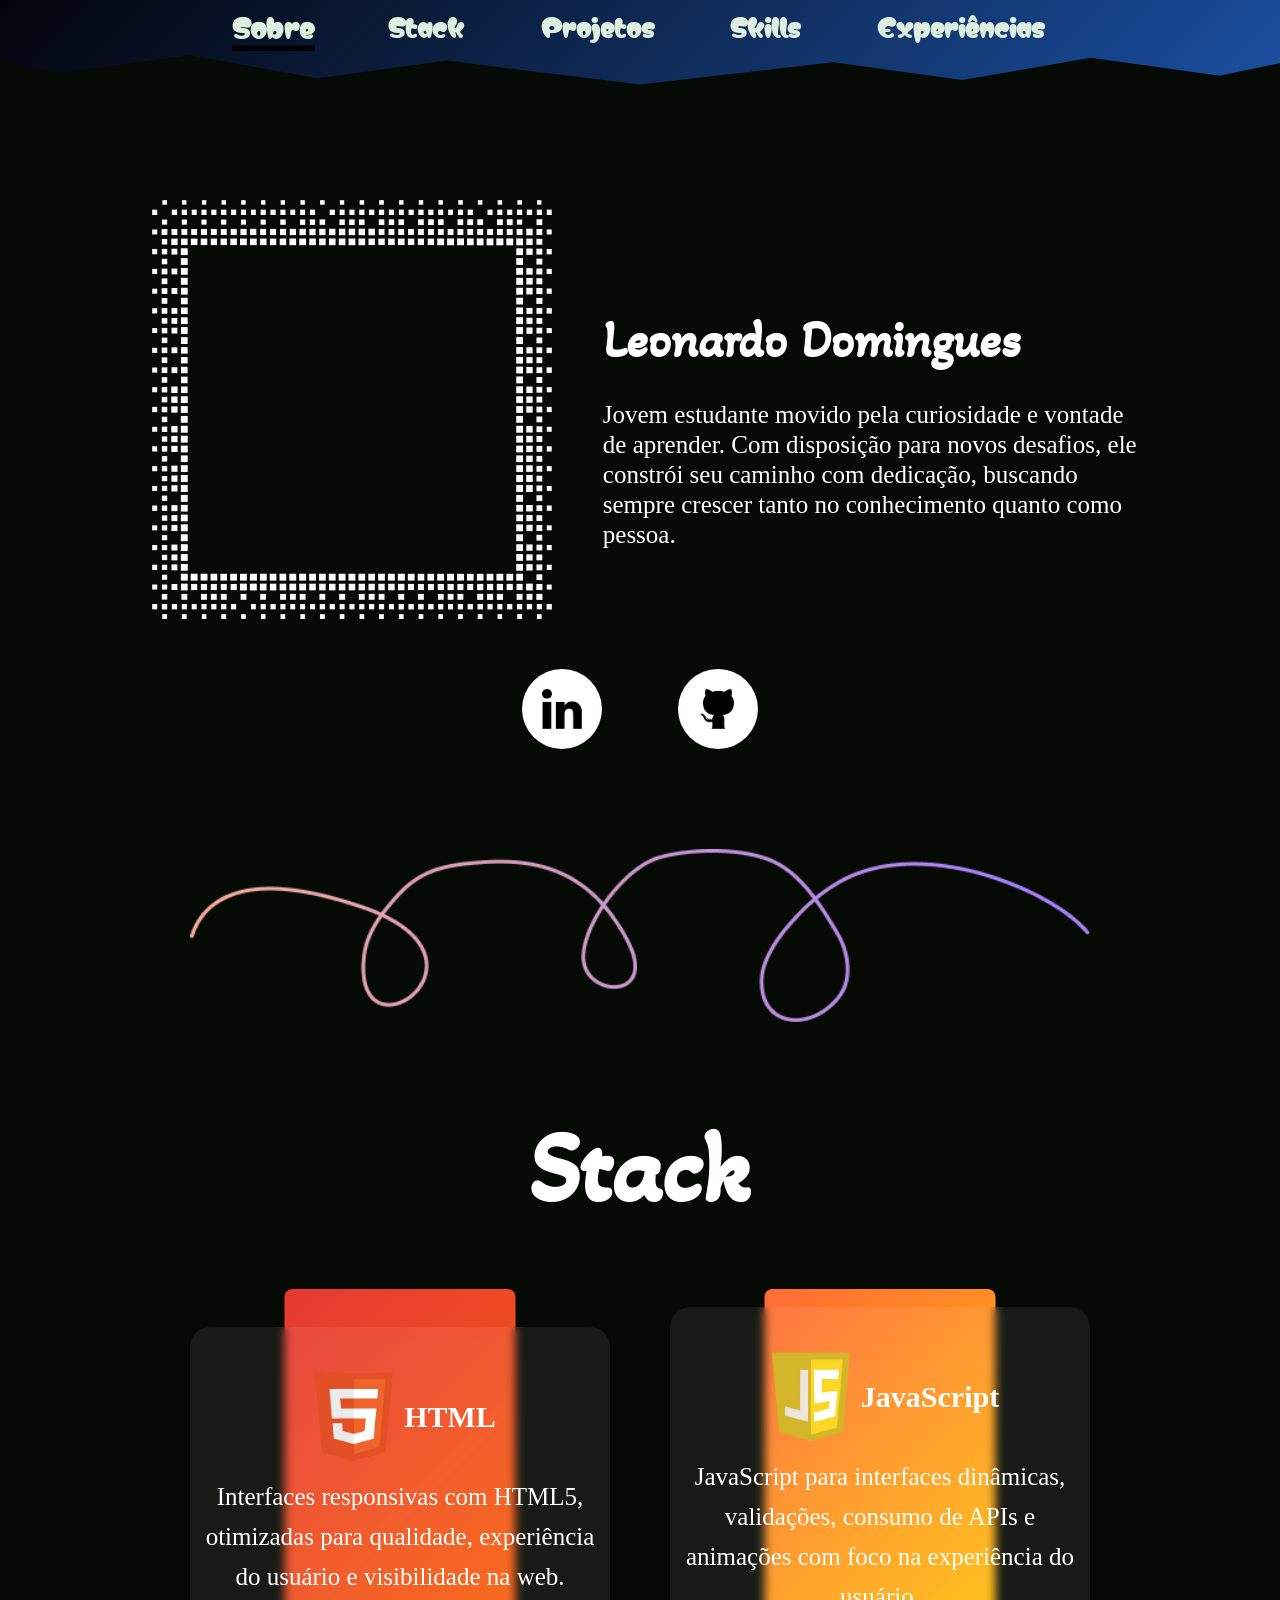
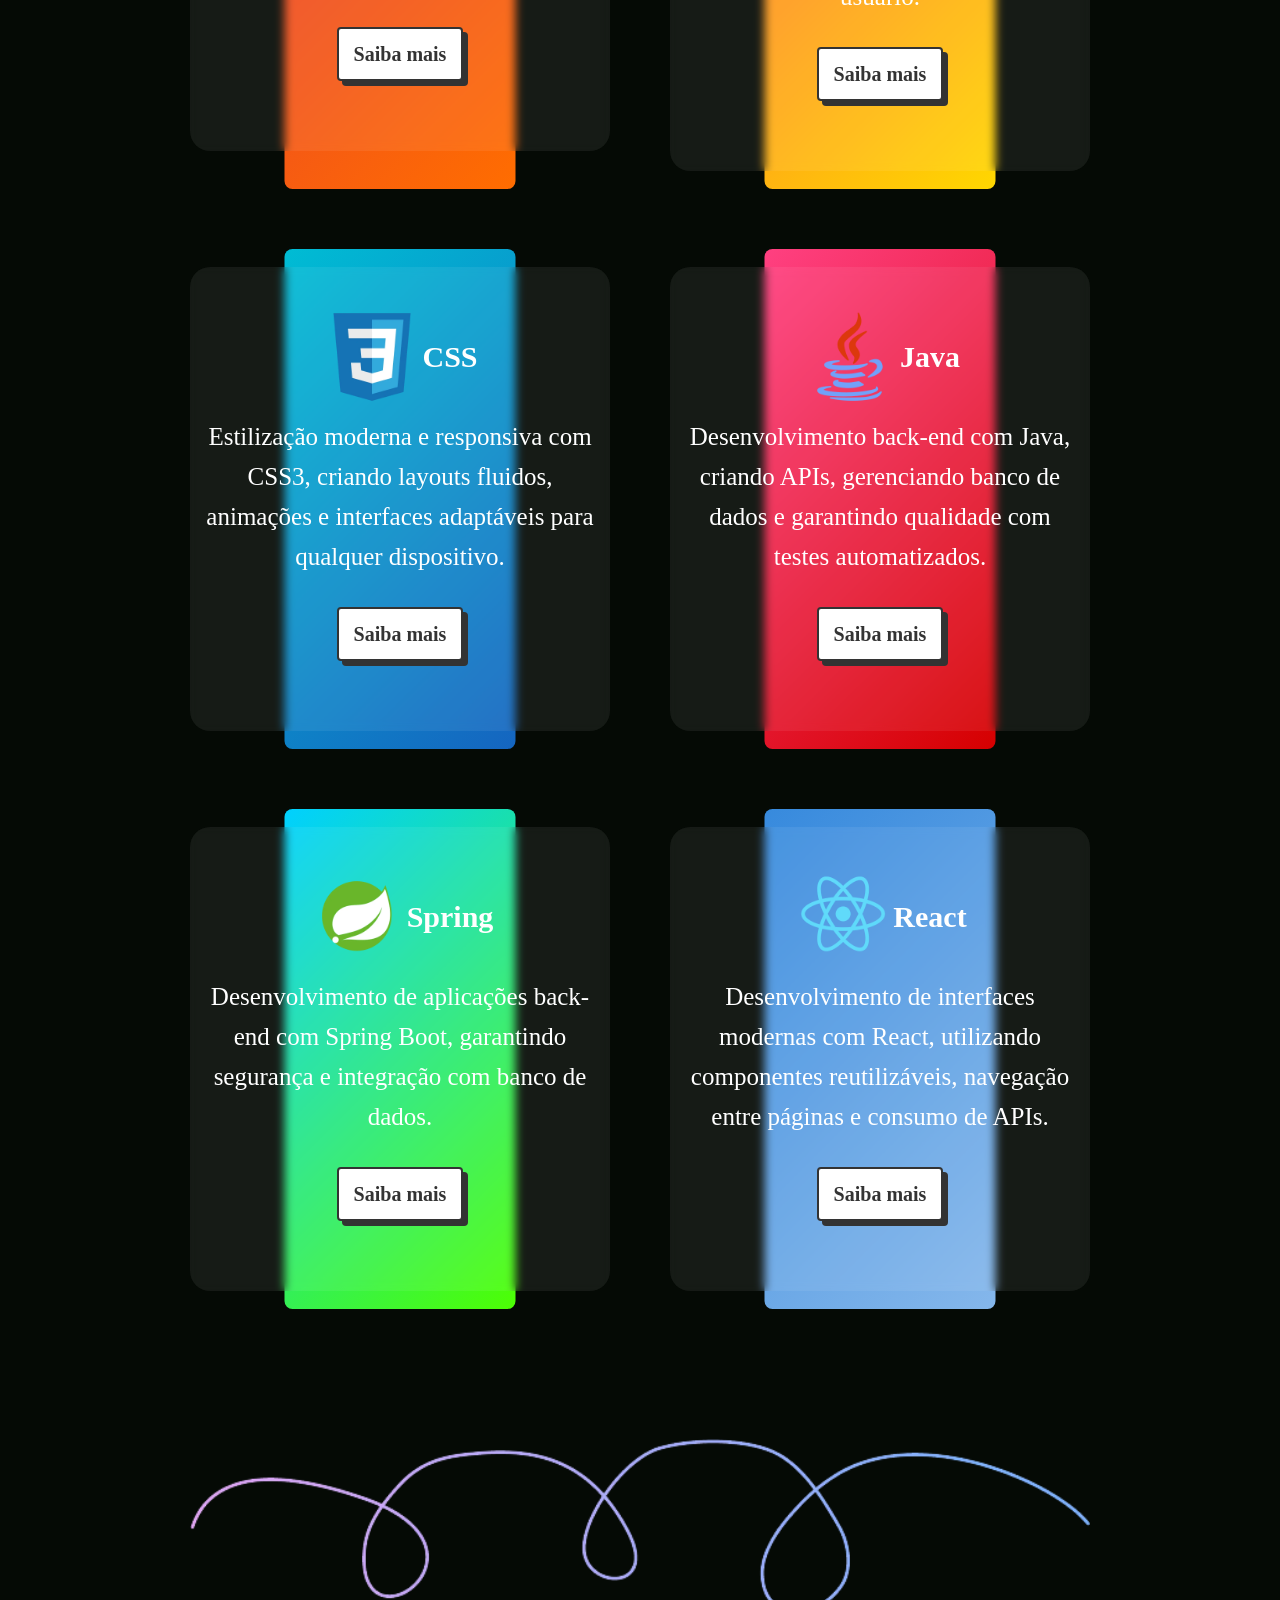
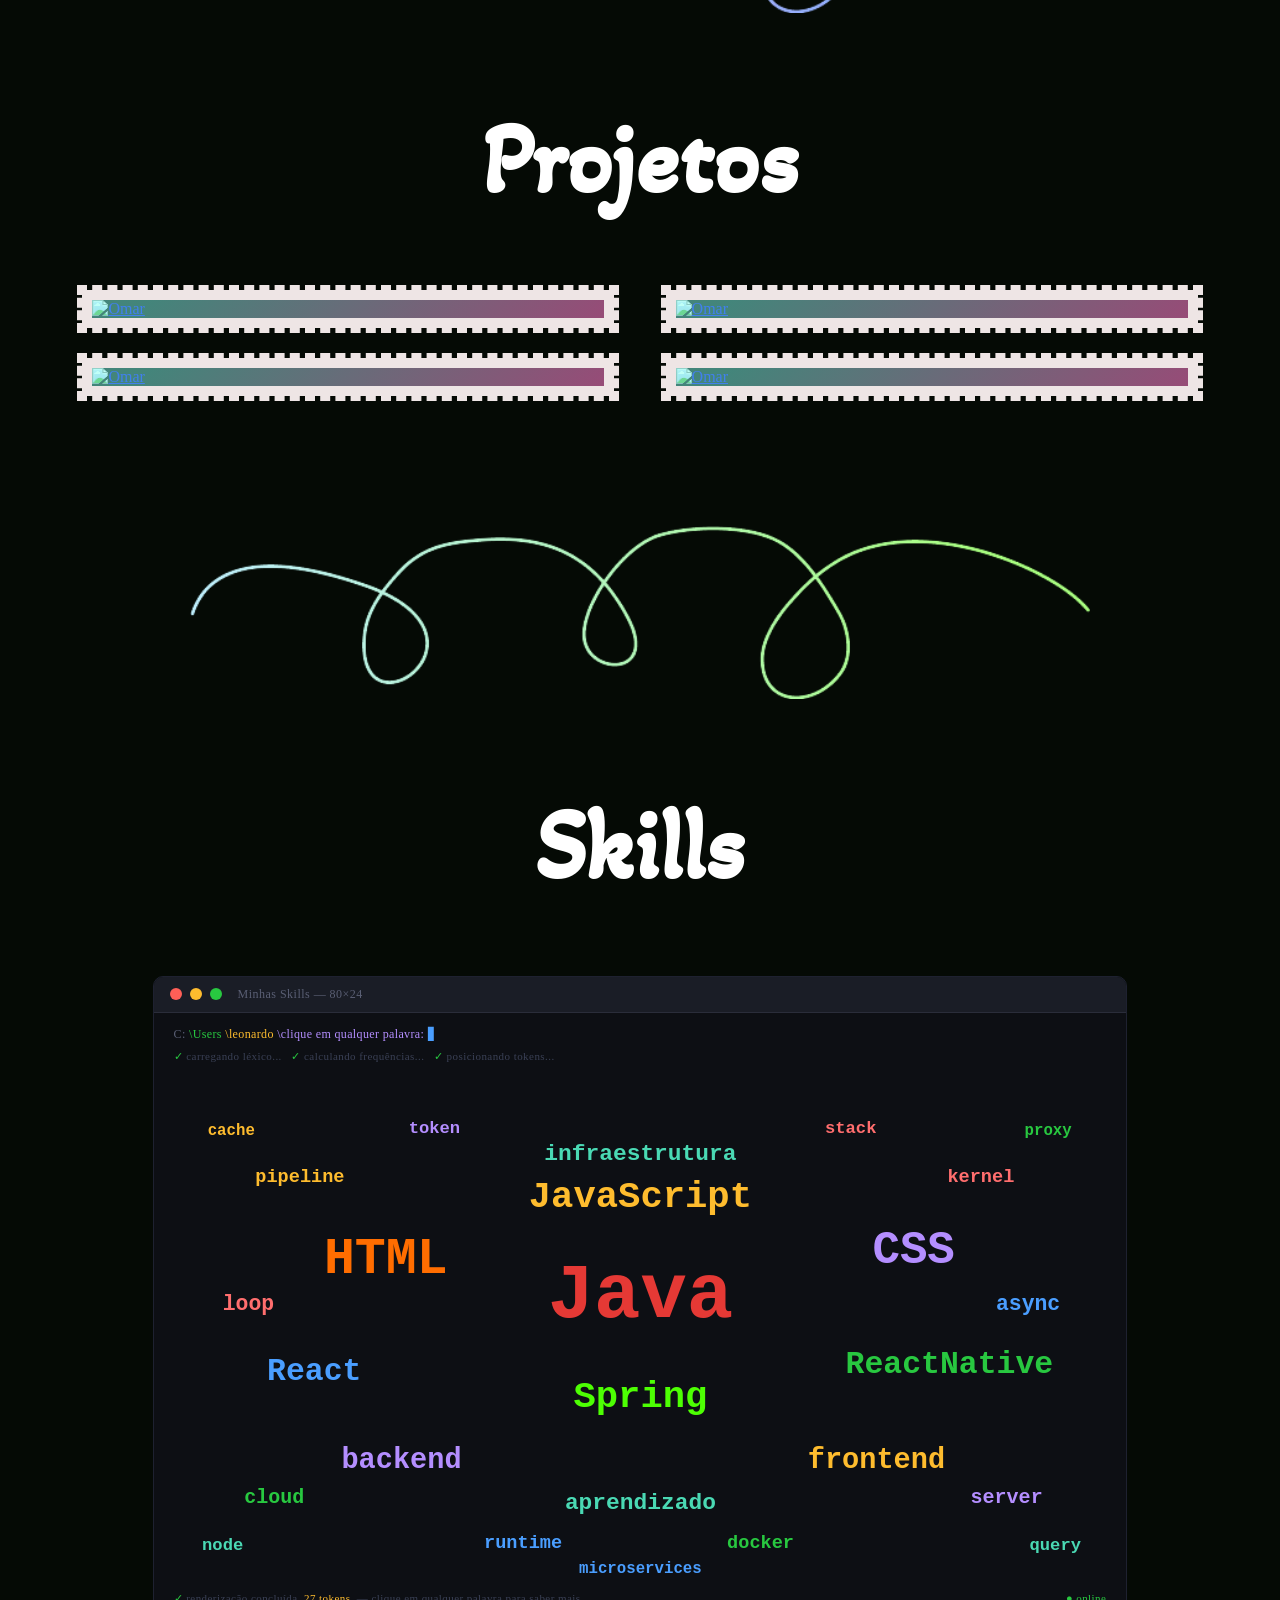
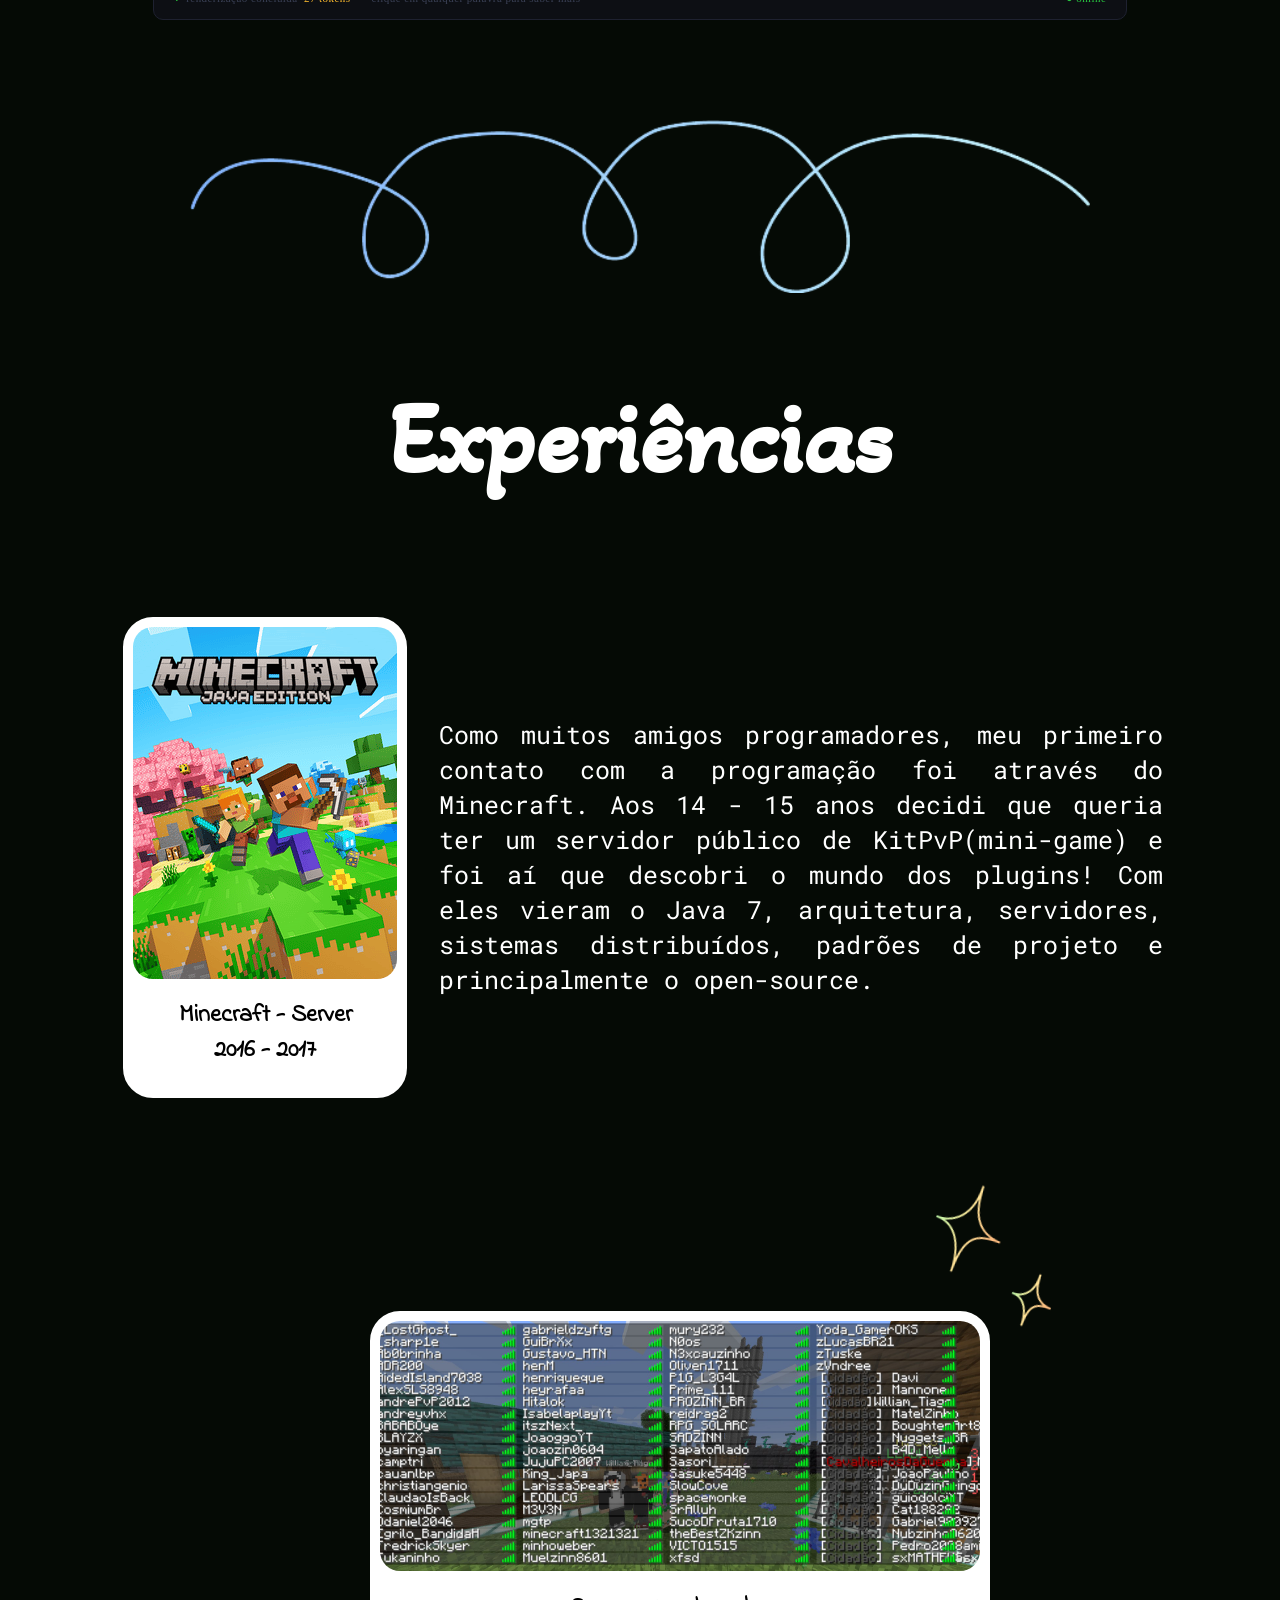
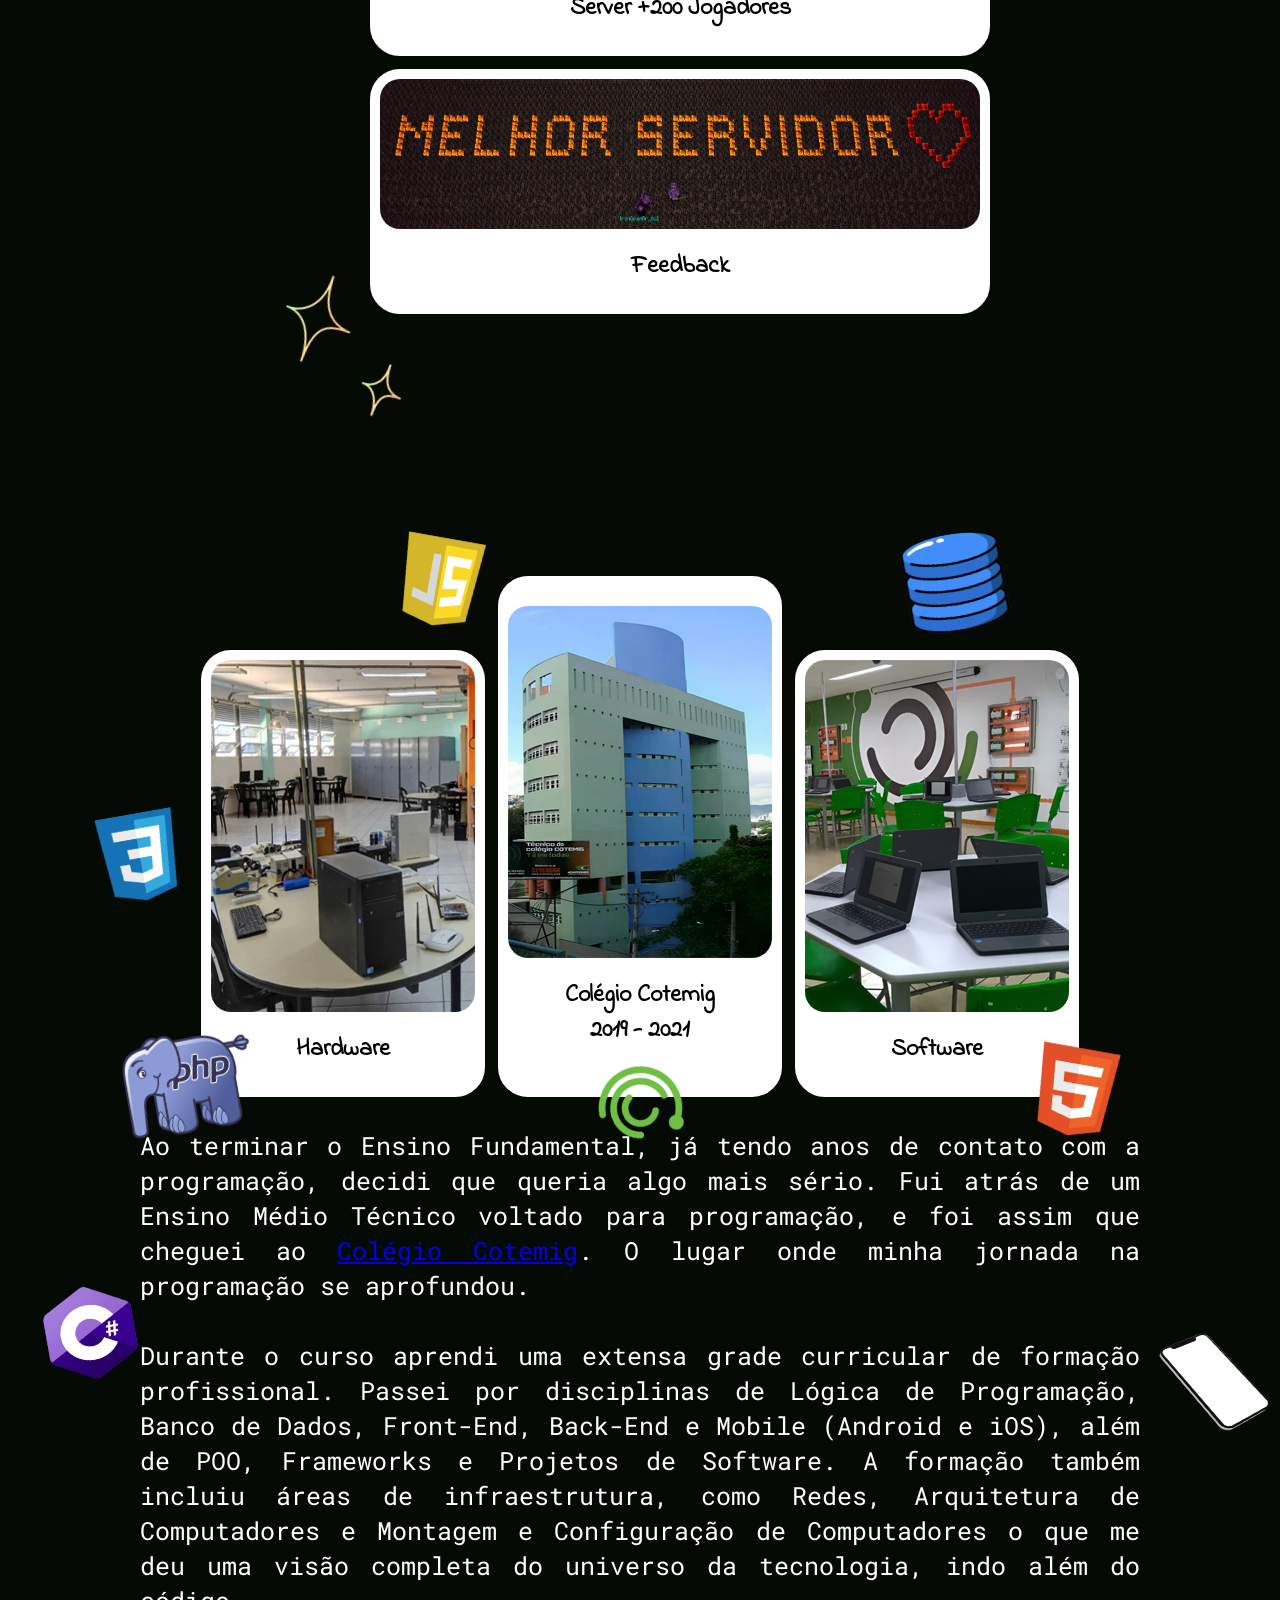
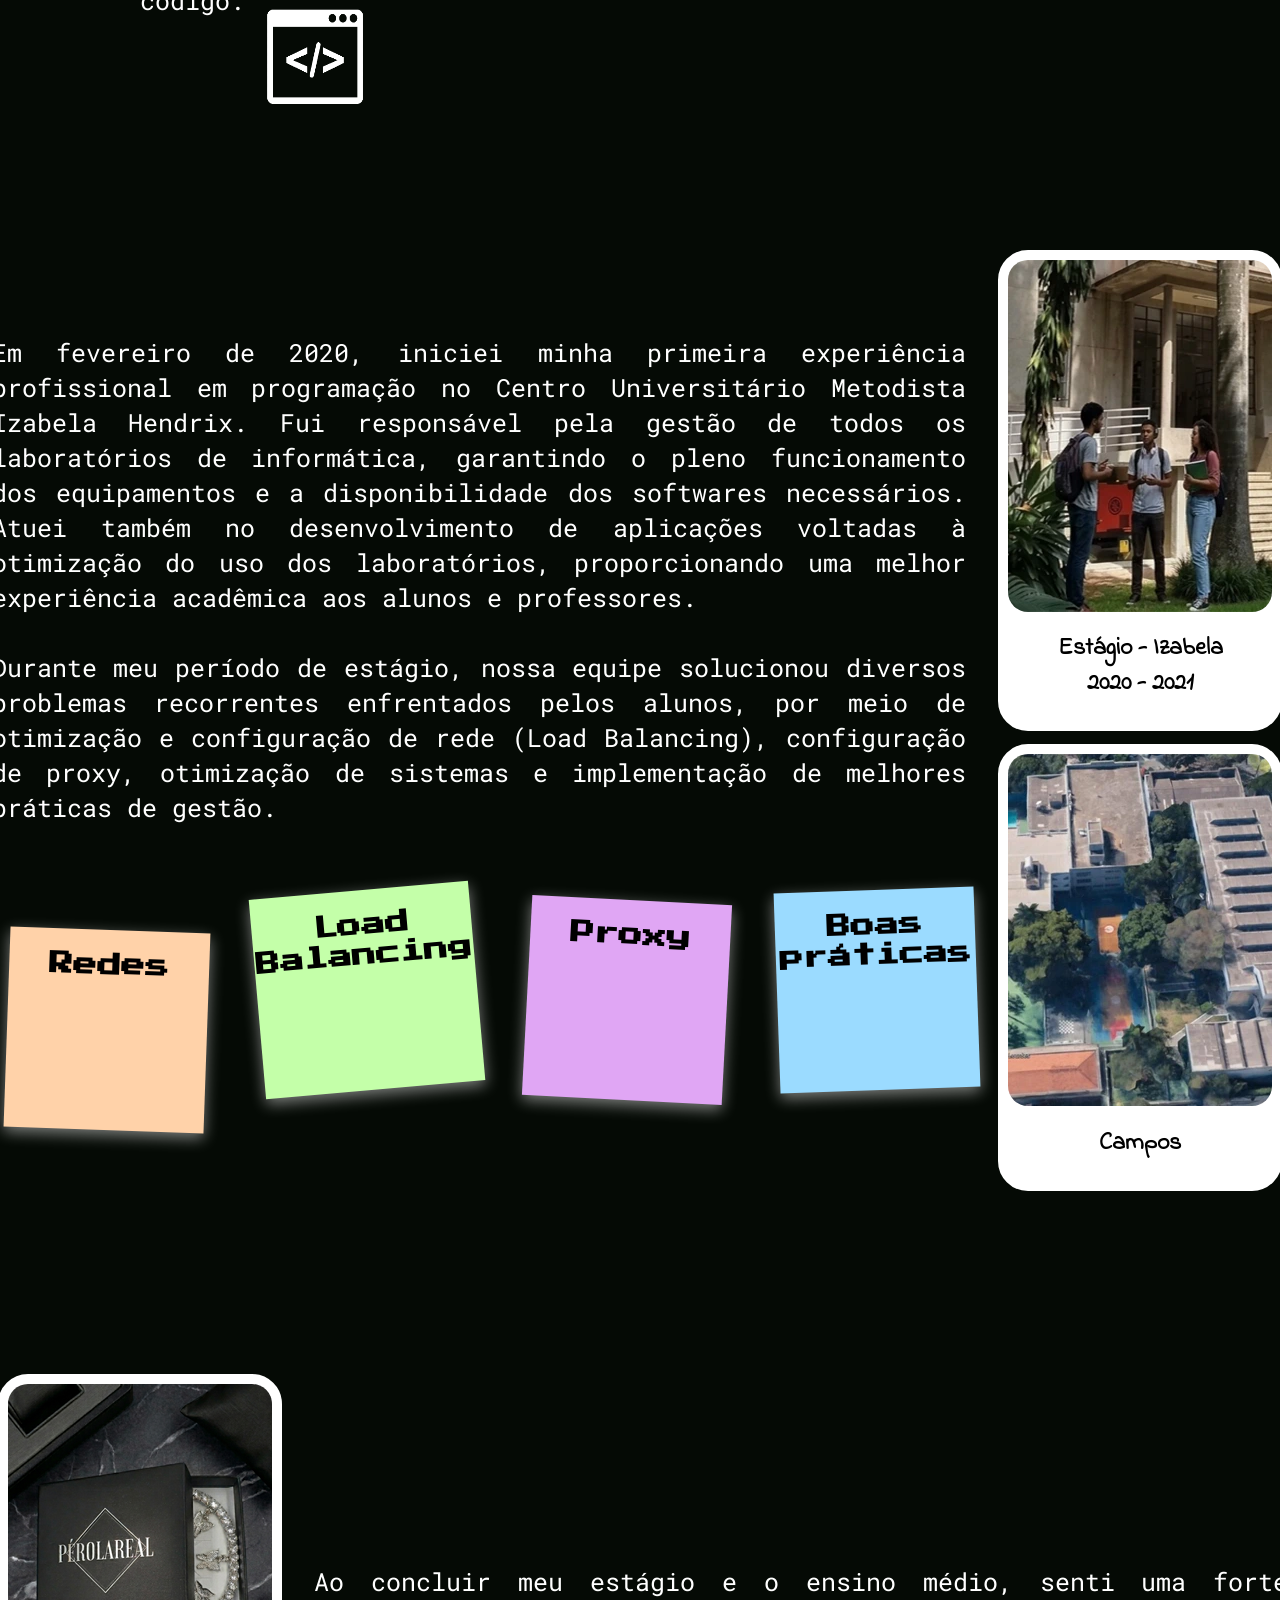
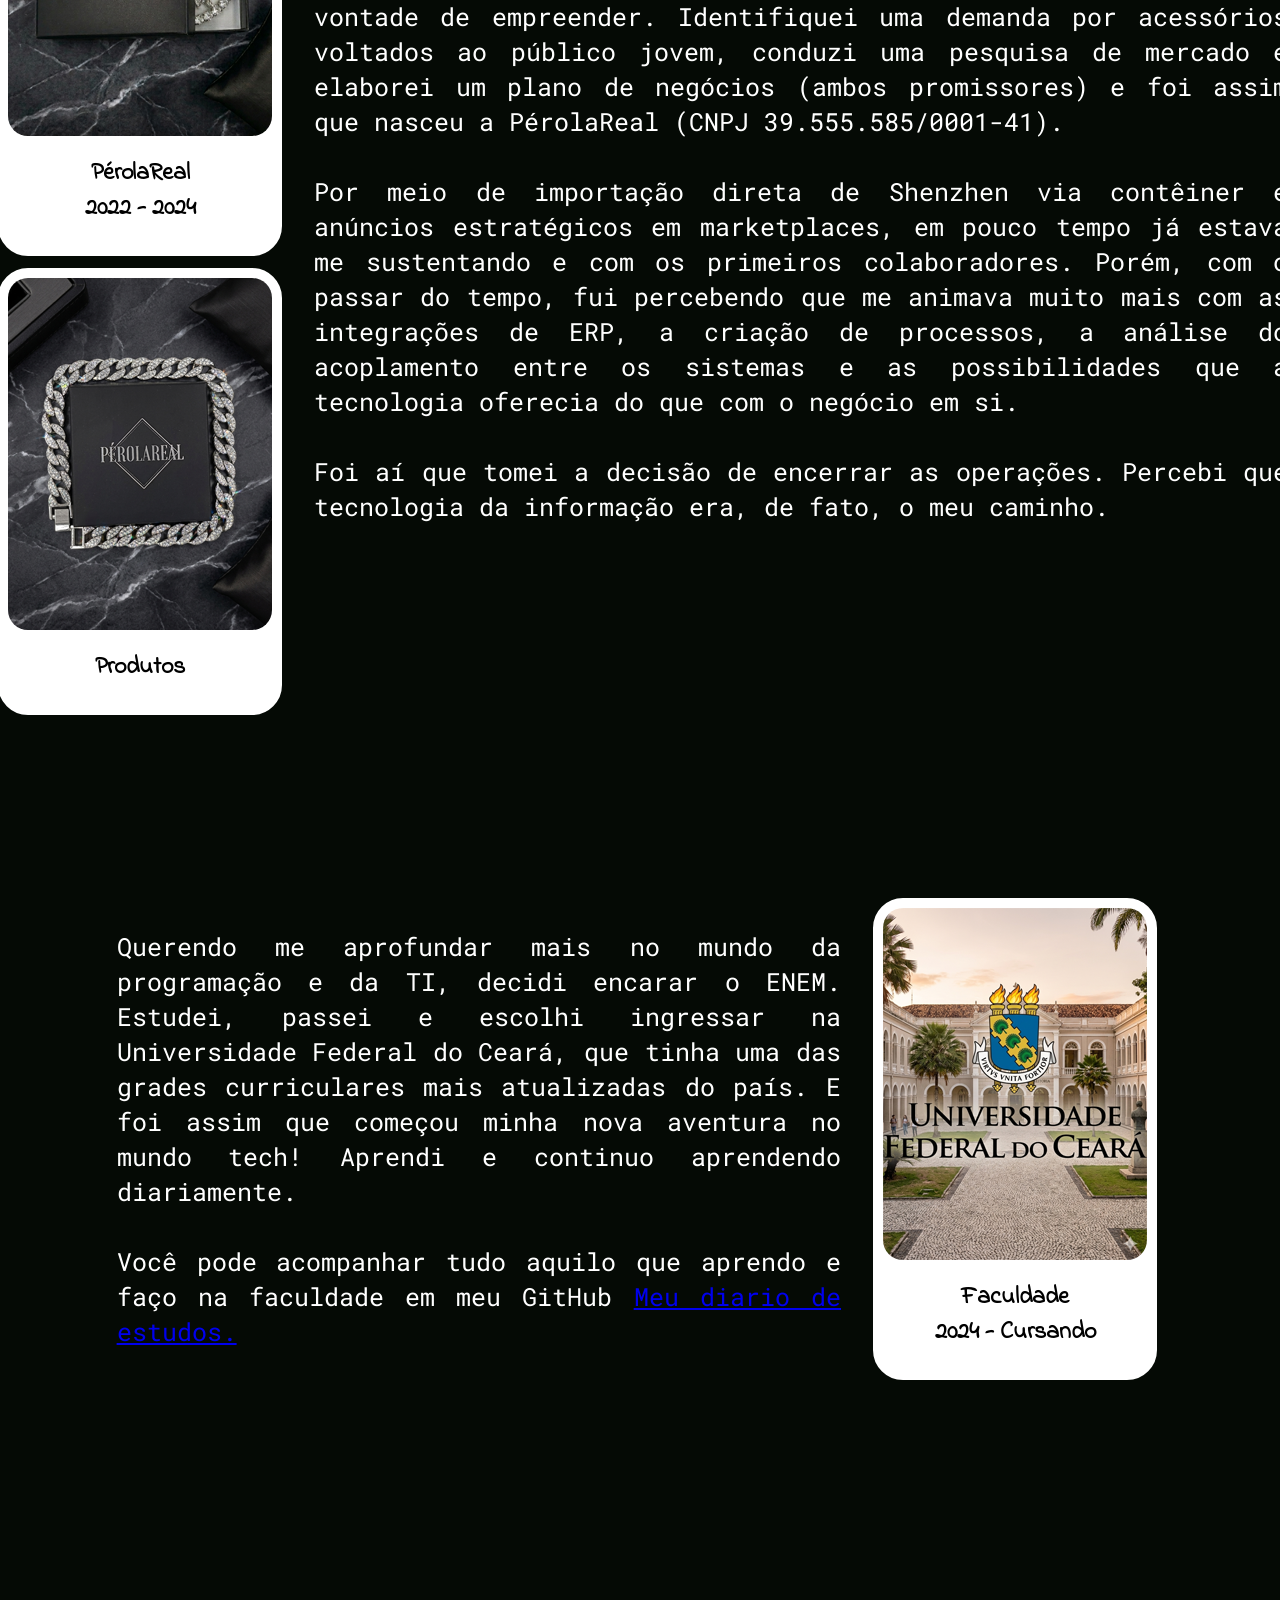
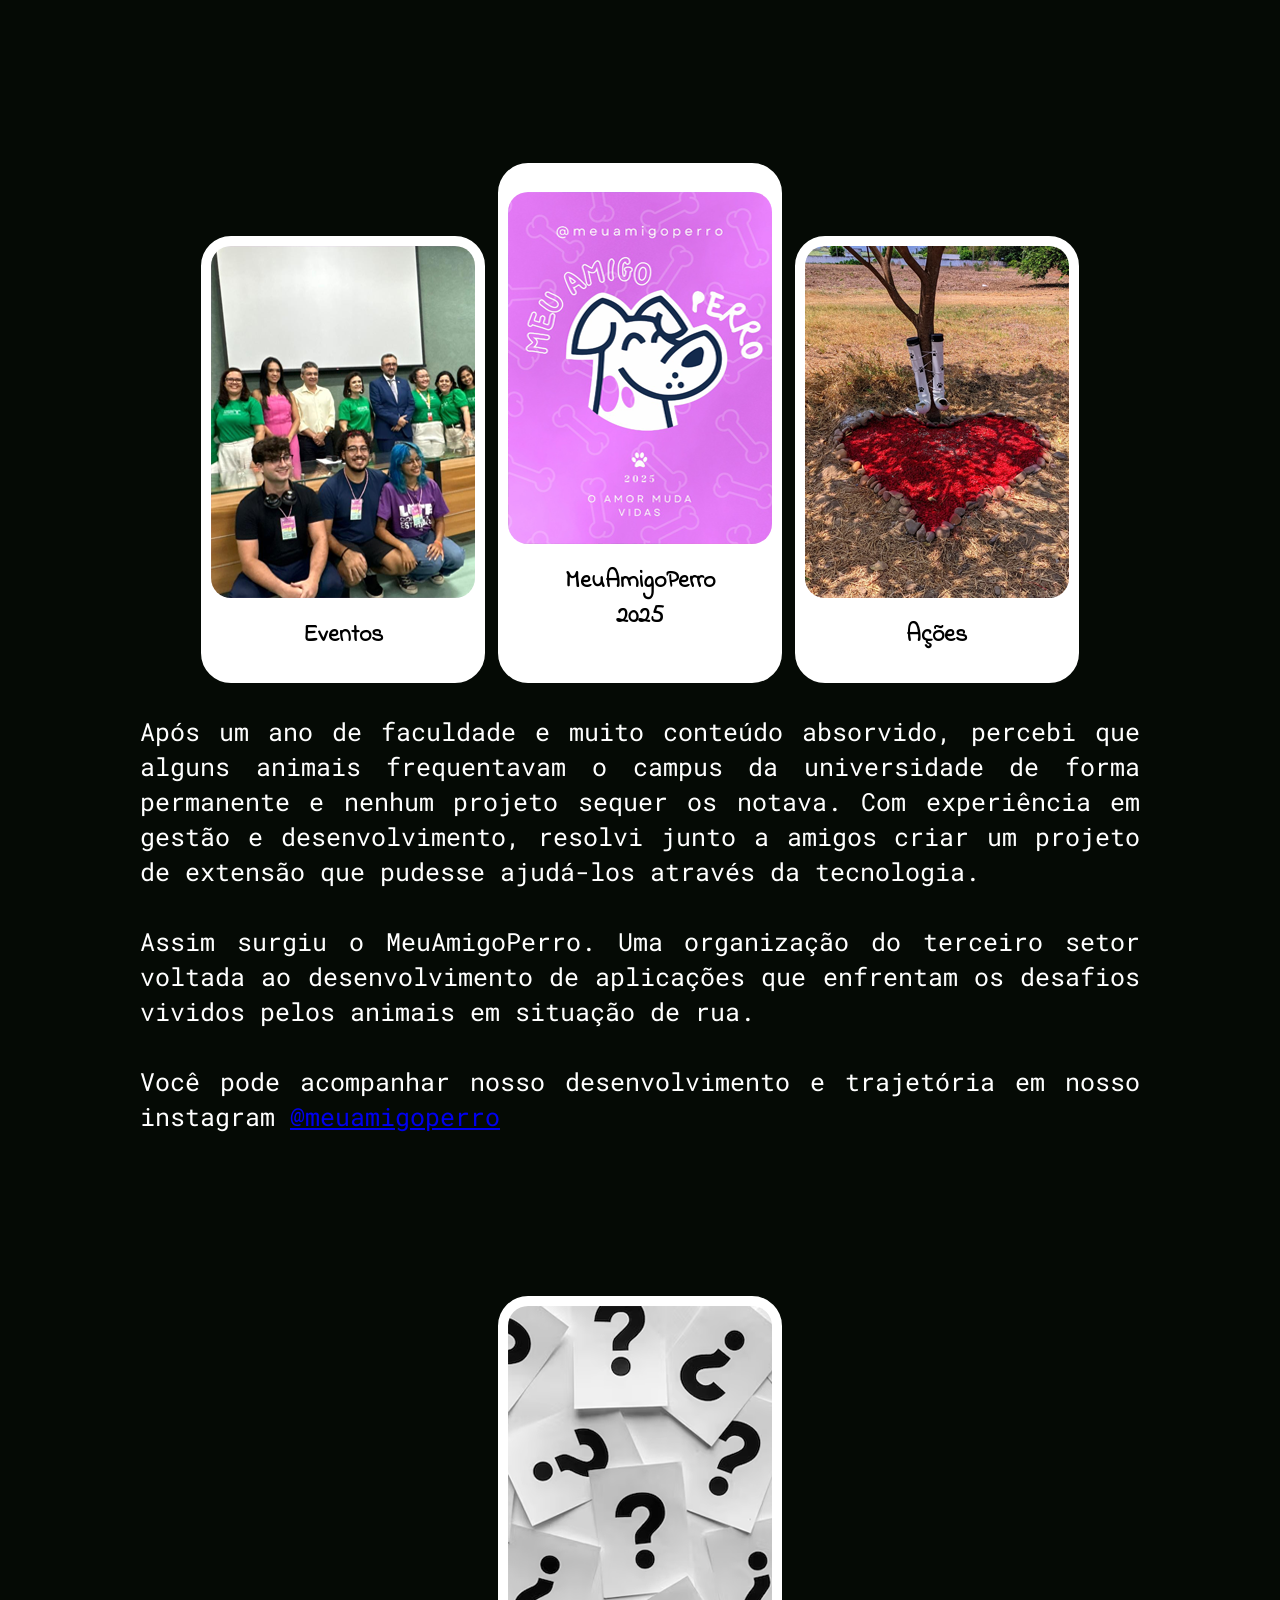
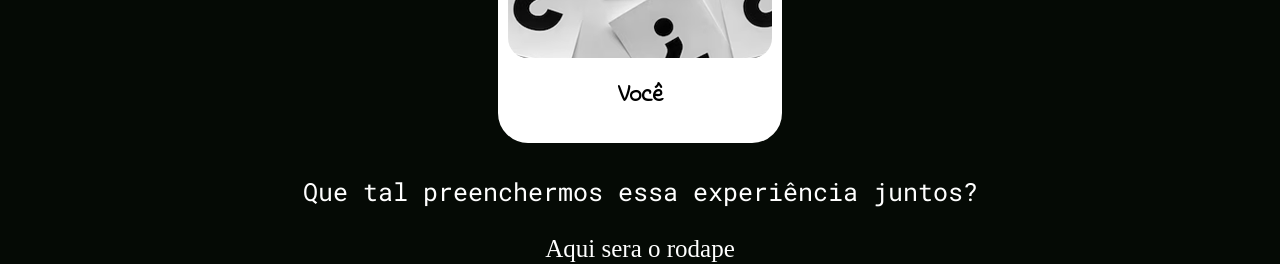
==== Portfolio-main/index.html @ 798de74c "Add files via upload" ====
<!DOCTYPE html>
<html lang="pt-BR">
<head>
    <meta charset="UTF-8">
    <meta name="viewport" content="width=device-width, initial-scale=1.0">
    <title>Leonardo Domingues — Dev Full Stack</title>
    <link rel="stylesheet" href="css/style.css">
    <link rel="stylesheet" href="css/menu-style.css">
    <link rel="stylesheet" href="css/sobre-style.css">
    <link rel="stylesheet" href="css/redesSociais-style.css">
    <link rel="stylesheet" href="css/stack-style.css">
    <link rel="stylesheet" href="css/projetos-style.css">
    <link rel="stylesheet" href="css/skills-style.css">
    <link rel="stylesheet" href="css/experiencias-style.css">
    <link rel="stylesheet" href="css/rodape-style.css">
    <link href="https://fonts.googleapis.com/css2?family=Press+Start+2P&display=swap" rel="stylesheet">
    <link href="https://fonts.googleapis.com/css2?family=Akaya+Kanadaka&family=Matemasie&family=Roboto+Mono:ital,wght@0,100..700;1,100..700&display=swap" rel="stylesheet">
    <link href="https://fonts.googleapis.com/css2?family=Indie+Flower&family=Shadows+Into+Light&display=swap" rel="stylesheet">
</head>

<body>

    <header id="menu">
        <nav class="menuNav">

            <a class="linkMenu" href="#sobreSection">Sobre</a>
            <a class="linkMenu" href="#stackSection">Stack</a>
            <a class="linkMenu" href="#projetosSection">Projetos</a>
            <a class="linkMenu" href="#skillsSection">Skills</a>
            <a class="linkMenu" href="#experienciasSection">Experiências</a>

        </nav>
    </header>

    <section id="sobreSection">

        <div id="divSobreImg">
            <img id="imgSobre" src="imgs/moldura/molduraPixel.png" alt="Moldura em pixel da foto de Leonardo">
        </div>


        <div id="divSobreText">
            <h1 class="textTitulos tituloSobre">Leonardo Domingues</h1>
            <p class="textDescricoes">Jovem estudante movido pela curiosidade e vontade de aprender. Com disposição para novos desafios, ele constrói seu caminho com dedicação, buscando sempre crescer tanto no conhecimento quanto como pessoa.</p>
        </div>
    
    </section>

    <section id="redesSociais">
        <nav class="menuRedesSociais">

            <a class="linkDiv linkedin" href="https://www.linkedin.com/in/leonardo-domingues-carvalho/" target="_blank">
                <img class="linkImgPreto" src="imgs/menu/LinkedinPreto.webp" alt=" Imagem da empresa LinkedIn com fundo branco e logo preta" />
                <img class="linkImgBranco" src="imgs/menu/LinkedinBranco.webp" alt="Imagem da empresa LinkedIn com fundo preto e logo branca" />
            </a>

            <a class="linkDiv github" href="https://github.com/leodlcg" target="_blank">
                <img class="linkImgPreto" src="imgs/menu/GithubPreto.webp" alt=" Imagem da empresa GitHub com fundo branco e logo preta" />
                <img class="linkImgBranco" src="imgs/menu/GithubBranco.webp" alt="Imagem da empresa GitHub com fundo preto e logo branca" />
            </a>
            
        </nav>
    </section>

    <div class="divSeparadores">
        <img class="imgSeparadore" src="imgs/separadores/SeparadorRoxoRosa.webp">
    </div>

    <!--  Parte das habilidades: -->
    <section id="stackSection">
    <h1 class="textTitulos">Stack</h1>
        <div class="stacksDiv">

            <div class="retanguloFundoCor">
                <div class="conteudoBox">
                    <div class="miniBoxCima"></div>
                    <div class="imgConteudo">
                        <img class="imgStack" src="imgs/stack/HTML.webp" alt="Imagem da linguagem de marcação HTML">
                        <h2 class="tituloStack">HTML</h2>
                    </div>
                    <p class="textDescricoes">Interfaces responsivas com HTML5, otimizadas para qualidade, experiência do usuário e visibilidade na web.</p>
                    <a class="textBotoes" href="#">Saiba mais</a>
                    <div class="miniBoxBaixo"></div>
                </div>
            </div>

            <div class="retanguloFundoCor">
                <div class="conteudoBox">
                    <div class="miniBoxCima"></div>
                    <div class="imgConteudo">
                        <img class="imgStack" src="imgs/stack/JavaScript.webp" alt="Imagem da linguagem de programação JavaScript">
                        <h2 class="tituloStack">JavaScript</h2>
                    </div>
                    <p class="textDescricoes">JavaScript para interfaces dinâmicas, validações, consumo de APIs e animações com foco na experiência do usuário.</p>
                    <a class="textBotoes" href="#">Saiba mais</a>
                    <div class="miniBoxBaixo"></div>
                </div>
            </div>

            <div class="retanguloFundoCor">
                <div class="conteudoBox">
                    <div class="miniBoxCima"></div>
                    <div class="imgConteudo">
                        <img class="imgStack" src="imgs/stack/CSS.webp" alt="Imagem da linguagem de estilo CSS">
                        <h2 class="tituloStack">CSS</h2>
                    </div>
                    <p class="textDescricoes">Estilização moderna e responsiva com CSS3, criando layouts fluidos, animações e interfaces adaptáveis para qualquer dispositivo.</p>
                    <a class="textBotoes" href="#">Saiba mais</a>
                    <div class="miniBoxBaixo"></div>
                </div>
            </div>

            <div class="retanguloFundoCor">
                <div class="conteudoBox">
                    <div class="miniBoxCima"></div>
                    <div class="imgConteudo">
                        <img class="imgStack" src="imgs/stack/Java.webp" alt="Imagem da linguagem de programação Java">
                        <h2 class="tituloStack">Java</h2>
                    </div>
                    <p class="textDescricoes">Desenvolvimento back-end com Java, criando APIs, gerenciando banco de dados e garantindo qualidade com testes automatizados.</p>
                    <a class="textBotoes" href="#">Saiba mais</a>
                    <div class="miniBoxBaixo"></div>
                </div>
            </div>

            <div class="retanguloFundoCor">
                <div class="conteudoBox">
                    <div class="miniBoxCima"></div>
                    <div class="imgConteudo">
                        <img class="imgStack" src="imgs/stack/Spring.webp" alt="Imagem do framework Spring">
                        <h2 class="tituloStack">Spring</h2>
                    </div>
                    <p class="textDescricoes">Desenvolvimento de aplicações back-end com Spring Boot, garantindo segurança e integração com banco de dados.</p>
                    <a class="textBotoes" href="#">Saiba mais</a>
                    <div class="miniBoxBaixo"></div>
                </div>
            </div>

            <div class="retanguloFundoCor">
                <div class="conteudoBox">
                    <div class="miniBoxCima"></div>
                    <div class="imgConteudo">
                        <img class="imgStack" src="imgs/stack/React.webp" alt="Imagem da biblioteca React">
                        <h2 class="tituloStack">React</h2>
                    </div>
                    <p class="textDescricoes">Desenvolvimento de interfaces modernas com React, utilizando componentes reutilizáveis, navegação entre páginas e consumo de APIs.</p>
                    <a class="textBotoes" href="#">Saiba mais</a>
                    <div class="miniBoxBaixo"></div>
                </div>
            </div>

        </div>
    </section>

    <div class="divSeparadores">
        <img class="imgSeparadore" src="imgs/separadores/SeparadorRosaAzul.webp">
    </div>

    <!--  Parte dos Projetos: -->
    <section id="projetosSection">
    <h1 class="textTitulos">Projetos</h1>

        <div class="divProjetos">




            <div class="container">
                <a href="https://www.facebook.com/groups/ElzeroWebSchool/" target="_blank"><img src="https://static.tumblr.com/f9f4253d58950721ab4e47214ebcac39/asrymop/9P4nnlfhb/tumblr_static_tumblr_static_ck5wlz6qil4ccsgw04cwwocsw_640.gif" alt="Omar"> </a>
                <div class="box-text">
                <h1>Elzero Web School</h1>
                <p>It is a long established fact that a reader will be distracted bddddddddddddddddddddddddddddddy the readable content of a page when looking at its layout. 
                </div>
            </div>

            <div class="container">
                <a href="https://www.facebook.com/groups/ElzeroWebSchool/" target="_blank"><img src="https://static.tumblr.com/f9f4253d58950721ab4e47214ebcac39/asrymop/9P4nnlfhb/tumblr_static_tumblr_static_ck5wlz6qil4ccsgw04cwwocsw_640.gif" alt="Omar"> </a>
                <div class="box-text">
                <h1>Elzero Web School</h1>
                <p>It is a long established fact that a reader will be distracted by the readable content of a page when looking at its layout. 
                </div>
            </div>

            <div class="container">
                <a href="https://www.facebook.com/groups/ElzeroWebSchool/" target="_blank"><img src="https://static.tumblr.com/f9f4253d58950721ab4e47214ebcac39/asrymop/9P4nnlfhb/tumblr_static_tumblr_static_ck5wlz6qil4ccsgw04cwwocsw_640.gif" alt="Omar"> </a>
                <div class="box-text">
                <h1>Elzero Web School</h1>
                <p>It is a long established fact that a reader will be distracted by the readable content of a page when looking at its layout. 
                </div>
            </div>

            <div class="container">
                <a href="https://www.facebook.com/groups/ElzeroWebSchool/" target="_blank"><img src="https://static.tumblr.com/f9f4253d58950721ab4e47214ebcac39/asrymop/9P4nnlfhb/tumblr_static_tumblr_static_ck5wlz6qil4ccsgw04cwwocsw_640.gif" alt="Omar"> </a>
                <div class="box-text">
                <h1>Elzero Web School</h1>
                <p>It is a long established fact that a reader will be distracted by the readable content of a page when looking at its layout. 
                </div>
            </div>

        </div>

    </section>

    <div class="divSeparadores">
        <img class="imgSeparadore" src="imgs/separadores/SeparadorAzulVerde.webp">
    </div>

    <section id="skillsSection">
    <h1 class="textTitulos">Skills</h1>

        <div class="divSkills">

            <div class="terminal">
            
            <div class="titlebar">
                <span class="dot red"></span>
                <span class="dot yellow"></span>
                <span class="dot green"></span>
                <span class="label">Minhas Skills — 80×24</span>
            </div>
            
            <div class="prompt-line">
                <span class="dollar">C:</span>
                <span class="cmd">\Users</span>
                <span class="flag1">\leonardo</span>
                <span class="flag2">\clique em qualquer palavra:</span>
                <span class="cursor">▋</span>
            </div>
            
            <div class="status-line">
                <span class="ok">✓</span> carregando léxico...&nbsp;&nbsp;
                <span class="ok">✓</span> calculando frequências...&nbsp;&nbsp;
                <span class="ok">✓</span> posicionando tokens...
            </div>
            
            <!-- ══ Nuvem SVG ══ -->
            <svg class="cloud-svg" viewBox="0 0 680 360"
                role="img" aria-label="Nuvem de palavras tech interativa">
                <title>Tech Word Cloud</title>
                <desc>Palavras de tecnologia clicáveis que exibem detalhes ao serem selecionadas.</desc>
            
                <!-- Cada <text> tem id único, cor e delay de animação -->
            <g class="word"><text x="340" y="158" font-size="54" fill="#E53935"  onclick="open('java')">Java</text></g>
            <g class="word"><text x="162" y="132" font-size="36" fill="#FF6D00" onclick="open('html')">HTML</text></g>
            <g class="word"><text x="531" y="126" font-size="32" fill="#b48eff" onclick="open('css')">CSS</text></g>
            <g class="word"><text x="340" y="88" font-size="26" fill="#febc2e" onclick="open('js')">JavaScript</text></g>
            <g class="word"><text x="340" y="228" font-size="26" fill="#4dff03" onclick="open('spring')">Spring</text></g>
            <g class="word"><text x="112" y="210" font-size="22" fill="#4a9eff" onclick="open('react')">React</text></g>
            <g class="word"><text x="556" y="205" font-size="22" fill="#28c840" onclick="open('reactnative')">ReactNative</text></g>
            <g class="word"><text x="173" y="272" font-size="20" fill="#b48eff" onclick="open('backend')">backend</text></g>
            <g class="word"><text x="505" y="272" font-size="20" fill="#febc2e" onclick="open('frontend')">frontend</text></g>
            <g class="word"><text x="340" y="58" font-size="16" fill="#4ad9b4" onclick="open('infra')">infraestrutura</text></g>
            <g class="word"><text x="340" y="302" font-size="16" fill="#4ad9b4" onclick="open('aprendizado')">aprendizado</text></g>
            <g class="word"><text x="66" y="163" font-size="15" fill="#ff6e6e" onclick="open('loop')">loop</text></g>
            <g class="word"><text x="611" y="163" font-size="15" fill="#4a9eff" onclick="open('async')">async</text></g>
            <g class="word"><text x="84" y="298" font-size="14" fill="#28c840" onclick="open('cloud')">cloud</text></g>
            <g class="word"><text x="596" y="298" font-size="14" fill="#b48eff" onclick="open('server')">server</text></g>
            <g class="word"><text x="102" y="74" font-size="13" fill="#febc2e" onclick="open('pipeline')">pipeline</text></g>
            <g class="word"><text x="578" y="74" font-size="13" fill="#ff6e6e" onclick="open('kernel')">kernel</text></g>
            <g class="word"><text x="258" y="330" font-size="13" fill="#4a9eff" onclick="open('runtime')">runtime</text></g>
            <g class="word"><text x="424" y="330" font-size="13" fill="#28c840" onclick="open('docker')">docker</text></g>
            <g class="word"><text x="48" y="332" font-size="12" fill="#4ad9b4" onclick="open('node')">node</text></g>
            <g class="word"><text x="630" y="332" font-size="12" fill="#4ad9b4" onclick="open('query')">query</text></g>
            <g class="word"><text x="196" y="40" font-size="12" fill="#b48eff" onclick="open('token')">token</text></g>
            <g class="word"><text x="487" y="40" font-size="12" fill="#ff6e6e" onclick="open('stack')">stack</text></g>
            <g class="word"><text x="54" y="42" font-size="11" fill="#febc2e" onclick="open('cache')">cache</text></g>
            <g class="word"><text x="625" y="42" font-size="11" fill="#28c840" onclick="open('proxy')">proxy</text></g>
            <g class="word"><text x="340" y="348" font-size="11" fill="#4a9eff" onclick="open('microservices')">microservices</text></g>
            </svg>
            
            <div class="footer">
                <span><span style="color:#28c840;">✓</span> renderização concluída &nbsp;<span style="color:#febc2e;">27 tokens</span>&nbsp; — clique em qualquer palavra para saber mais</span>
                <span class="online">● online</span>
            </div>
            
            </div>
            
            <!-- ══ Modal ══ -->
            <div class="modal-overlay" id="modal-overlay" onclick="closeOnOverlay(event)">
            <div class="modal" id="modal">
                <div class="modal-header">
                <span class="tag" id="modal-tag">// info</span>
                <button class="close-btn" onclick="closeModal()">✕</button>
                </div>
                <div class="modal-body">
                <div class="modal-id" id="modal-id">ID: #w-</div>
                <div class="modal-title" id="modal-title">—</div>
                <div class="modal-desc"  id="modal-desc">—</div>
                <div class="modal-tags"  id="modal-tags"></div>
                </div>
            </div>
            </div>

        </div>

    </section>

    <div class="divSeparadores">
        <img class="imgSeparadore" src="imgs/separadores/SeparadorAzul.webp">
    </div>


    <section id="experienciasSection">
    <h1 class="textTitulos">Experiências</h1>

        <div id="divExperiencias01" class="divExperiencias">

            <figure class="figureMolduraImg">
                <img id="imgExperiencias01" class="imgExperiencias" src="imgs/experiencias/Minecraft.webp" alt="Teste">
                <h1 class="tituloImg">Minecraft - Server <br> 2016 - 2017</h1>
            </figure>

            <img id="flecha01" class="flechas" src="imgs/flechas/Flecha01.webp">

            <div id="divExperienciaText01" class="divExperienciaText">
                <p id="Experiencia01" class="textDescricoesExperiencias">Como muitos amigos programadores, meu primeiro contato com a programação foi através do Minecraft. 
                                                                        Aos 14 - 15 anos decidi que queria ter um servidor público de KitPvP(mini-game) e foi aí que descobri o mundo dos plugins!
                                                                        Com eles vieram o Java 7, arquitetura, servidores, sistemas distribuídos, padrões de projeto e principalmente o open-source. 
                </p>
            </div>
            
        </div>

        <div id="divExperiencias01-01" class="divExperiencias">

            <img id="flecha01-01" class="flechas" src="imgs/flechas/Flecha01-01.png">

            <img id="imgEstrela01" class="estrelas" src="imgs/experiencias/Estrelas.png">
            <figure class="figureMolduraImg">
                <img id="imgExperiencias01-01" class="imgExperiencias" src="imgs/experiencias/SeverFull.png" alt="Teste">
                <h1 class="tituloImg">Server +200 Jogadores</h1>
            </figure>
            <figure class="figureMolduraImg">
                <img id="imgExperiencias01-02" class="imgExperiencias" src="imgs/experiencias/MelhorServidor.png" alt="Teste">
                <h1 class="tituloImg">Feedback</h1>
            </figure>
            <img id="imgEstrela02" class="estrelas" src="imgs/experiencias/Estrelas.png">
            
        </div>

        <div id="divExperiencias02"class="divExperiencias">


            <img id="IconHTML" class="icons" src="imgEditar/HTML.webp">
            <img id="IconCSS" class="icons" src="imgEditar/CSS.webp">
            <img id="IconJS" class="icons" src="imgEditar/JavaScript.webp">
            <img id="IconBancoDados" class="icons" src="imgEditar/BancoDados.png">
            <img id="IconPhp" class="icons" src="imgEditar/php.png">
            <img id="IconCotemig" class="icons" src="imgEditar/Cotemig.png">
            <img id="IconLogicaProgramacao" class="icons" src="imgEditar/LogicaProgramacao.png">
            <img id="IconCSharp" class="icons" src="imgEditar/CSharp.png">
            <img id="IconMobile" class="icons" src="imgEditar/Mobile.png">

            <div class="divFiguras">
                <figure id="figureMolduraImg01" class="figureMolduraImg">
                    <img id="imgExperiencias01" class="imgExperiencias" src="imgs/experiencias/HardwareCotemig.webp" alt="Teste">
                    <h1 class="tituloImg">Hardware</h1>
                </figure>
                <figure id="figureMolduraImg02" class="figureMolduraImg">
                    <img id="imgExperiencias02" class="imgExperiencias" src="imgs/experiencias/PredioCotemig.webp" alt="Teste">
                    <h1 class="tituloImg">Colégio Cotemig<br> 2019 - 2021</h1>
                </figure>
                <figure id="figureMolduraImg03" class="figureMolduraImg">
                    <img id="imgExperiencias03" class="imgExperiencias" src="imgs/experiencias/LaboratorioCotemig.webp" alt="Teste">
                    <h1 class="tituloImg">Software</h1>
                </figure>
            </div>

            <img id="flecha02" class="flechas" src="imgs/flechas/Flecha02.webp">

            <div id="divExperienciaText02" class="divExperienciaText">
                <p id="Experiencia02" class="textDescricoesExperiencias">Ao terminar o Ensino Fundamental, já tendo anos de contato com a programação, decidi que queria algo mais sério.
                                                                        Fui atrás de um Ensino Médio Técnico voltado para programação, e foi assim que cheguei ao 
                                                                        <a class="links" href="https://www.cotemig.com.br/ensino/colegio-cotemig">Colégio Cotemig<a>. 
                                                                        O lugar onde minha jornada na programação se aprofundou.
                                                                        <br><br>
                                                                        Durante o curso aprendi uma extensa grade curricular de formação profissional. Passei por disciplinas de 
                                                                        Lógica de Programação, Banco de Dados, Front-End, Back-End e Mobile (Android e iOS), além de POO, Frameworks
                                                                        e Projetos de Software. A formação também incluiu áreas de infraestrutura, como Redes, Arquitetura de Computadores
                                                                        e Montagem e Configuração de Computadores o que me deu uma visão completa do universo da tecnologia, indo além do código.
                </p>
            </div>
        </div>

        <div id="divExperiencias03" class="divExperiencias">

            <img id="flecha03" class="flechas" src="imgs/flechas/Flecha03.webp">

            <figure id="figureMolduraImg04Mobile" class="figureMolduraImg">
                <img id="imgExperiencias04Mobile" class="imgExperiencias" src="imgs/experiencias/PredioIzabelaHendrix.webp" alt="Teste">
                <h1 class="tituloImg">Estágio - Izabela<br> 2020 - 2021</h1>
            </figure>
            <div id="divExperienciaText03" class="divExperienciaText">
                <p id="Experiencia03" class="textDescricoesExperiencias">Em fevereiro de 2020, iniciei minha primeira experiência profissional em programação no Centro Universitário
                                                                        Metodista Izabela Hendrix. Fui responsável pela gestão de todos os laboratórios de informática, 
                                                                        garantindo o pleno funcionamento dos equipamentos e a disponibilidade dos softwares necessários. 
                                                                        Atuei também no desenvolvimento de aplicações voltadas à otimização do uso dos laboratórios, 
                                                                        proporcionando uma melhor experiência acadêmica aos alunos e professores.
                                                                        <br><br>
                                                                        Durante meu período de estágio, nossa equipe solucionou diversos problemas recorrentes enfrentados pelos alunos,
                                                                        por meio de otimização e configuração de rede (Load Balancing), configuração de proxy, otimização de sistemas e implementação de melhores práticas de gestão.                                                                          
                </p>

            <div class="divPostIt">
            <div id="redes" class="postIt">
                <h1>Redes</h1>
            </div>

            <div id="loadBalancing" class="postIt">
                <h2>Load<br>Balancing</h2>
            </div>

            <div id="proxy" class="postIt">
                <h1>Proxy</h1>
            </div>

            <div id="boasPraticas" class="postIt">
                <h2>Boas<br>práticas</h2>
            </div>

            </div>

        </div>

            <div id="divFiguras01" class="divFiguras">
                <figure id="figureMolduraImg05" class="figureMolduraImg">
                    <img id="imgExperiencias05" class="imgExperiencias" src="imgs/experiencias/PredioIzabelaHendrix.webp" alt="Teste">
                    <h1 class="tituloImg">Estágio - Izabela<br> 2020 - 2021</h1>
                </figure>
                <figure id="figureMolduraImg06" class="figureMolduraImg">
                    <img id="imgExperiencias06" class="imgExperiencias" src="imgs/experiencias/CamposIzabelaHendrix.webp" alt="Teste">
                    <h1 class="tituloImg">Campos</h1>
                </figure>
            </div>

        </div>

        <div id="divExperiencias04" class="divExperiencias">

            <img id="flecha04" class="flechas" src="imgs/flechas/Flecha04.webp"> 

            <div id="divFiguras01" class="divFiguras">
                <figure id="figureMolduraImg07" class="figureMolduraImg">
                    <img id="imgExperiencias07" class="imgExperiencias" src="imgs/experiencias/PerolaReal01.webp" alt="Teste">
                    <h1 class="tituloImg">PérolaReal<br> 2022 - 2024</h1>
                </figure>
                <figure id="figureMolduraImg08" class="figureMolduraImg">
                    <img id="imgExperiencias08" class="imgExperiencias" src="imgs/experiencias/PerolaReal02.webp" alt="Teste">
                    <h1 class="tituloImg">Produtos</h1>
                </figure>
            </div>

            <div id="divExperienciaText04" class="divExperienciaText">
                <p id="Experiencia04" class="textDescricoesExperiencias">Ao concluir meu estágio e o ensino médio, senti uma forte vontade de empreender. Identifiquei uma demanda por acessórios voltados ao público jovem,
                                                                        conduzi uma pesquisa de mercado e elaborei um plano de negócios (ambos promissores) e foi assim que nasceu a PérolaReal (CNPJ 39.555.585/0001-41).
                                                                        <br><br>
                                                                        Por meio de importação direta de Shenzhen via contêiner e anúncios estratégicos em marketplaces, em pouco tempo já estava me sustentando e com os primeiros colaboradores.
                                                                        Porém, com o passar do tempo, fui percebendo que me animava muito mais com as integrações de ERP, a criação de processos, a análise do acoplamento entre os sistemas e as possibilidades que a tecnologia oferecia do que com o negócio em si.
                                                                        <br><br>
                                                                        Foi aí que tomei a decisão de encerrar as operações. Percebi que tecnologia da informação era, de fato, o meu caminho.                                                                      
                </p>
            </div>

        </div>

        <div id="divExperiencias05" class="divExperiencias">

            <figure id="figureMolduraImg09Mobile" class="figureMolduraImg">
                <img id="imgExperiencias09Mobile" class="imgExperiencias" src="imgs/experiencias/Faculdade.webp" alt="Teste">
                <h1 class="tituloImg">Faculdade<br>2024 - Cursando</h1>
            </figure>

            <div id="divExperienciaText05" class="divExperienciaText">
                <p id="Experiencia05" class="textDescricoesExperiencias">Querendo me aprofundar mais no mundo da programação e da TI, decidi encarar o ENEM. Estudei,
                                                                        passei e escolhi ingressar na Universidade Federal do Ceará, que tinha uma das grades curriculares mais atualizadas do país.
                                                                        E foi assim que começou minha nova aventura no mundo tech! Aprendi e continuo aprendendo diariamente.
                                                                        <br><br> 
                                                                        Você pode acompanhar tudo aquilo que aprendo e faço na faculdade em meu GitHub <a href="https://github.com/leodlcg/meu-diario-de-estudos">Meu diario de estudos.</a>                      
                </p>
            </div>

            <img id="flecha05" class="flechas" src="imgs/flechas/Flecha05.webp">

            <figure id="figureMolduraImg10" class="figureMolduraImg">
                <img id="imgExperiencias10" class="imgExperiencias" src="imgs/experiencias/Faculdade.webp" alt="Teste">
                <h1 class="tituloImg">Faculdade<br>2024 - Cursando</h1>
            </figure>
        </div>

        <div id="divExperiencias06"class="divExperiencias">

            <img id="flecha06" class="flechas" src="imgs/flechas/Flecha06.webp">

            <div class="divFiguras">
                <figure id="figureMolduraImg11" class="figureMolduraImg">
                    <img id="imgExperiencias11" class="imgExperiencias" src="imgs/experiencias/MeuAmigoPerroEventos.webp" alt="Teste">
                    <h1 class="tituloImg">Eventos</h1>
                </figure>
                <figure id="figureMolduraImg12" class="figureMolduraImg">
                    <img id="imgExperiencias12" class="imgExperiencias" src="imgs/experiencias/MeuAmigoPerro.webp" alt="Teste">
                    <h1 class="tituloImg">MeuAmigoPerro<br> 2025</h1>
                </figure>
                <figure id="figureMolduraImg13" class="figureMolduraImg">
                    <img id="imgExperiencias13" class="imgExperiencias" src="imgs/experiencias/MeuAmigoPerrCaotinho.webp" alt="Teste">
                    <h1 class="tituloImg">Ações</h1>
                </figure>
            </div>

            <div id="divExperienciaText06" class="divExperienciaText">
                <p id="Experiencia06" class="textDescricoesExperiencias">Após um ano de faculdade e muito conteúdo absorvido, percebi que alguns animais frequentavam o campus da universidade de forma permanente e nenhum projeto sequer os notava.
                                                                         Com experiência em gestão e desenvolvimento, resolvi junto a amigos criar um projeto de extensão que pudesse ajudá-los através da tecnologia.
                                                                        <br><br> 
                                                                        Assim surgiu o MeuAmigoPerro. Uma organização do terceiro setor voltada ao desenvolvimento de aplicações que enfrentam os desafios vividos pelos animais em situação de rua.
                                                                        <br><br>
                                                                        Você pode acompanhar nosso desenvolvimento e trajetória em nosso instagram <a href="https://www.instagram.com/meuamigoperro/">@meuamigoperro</a>                                                  
                </p>
            </div>
        </div>

        <div id="divExperiencias07"class="divExperiencias">

            <div class="divFiguras">
                <figure id="figureMolduraImg14" class="figureMolduraImg">
                    <img id="imgExperiencias14" class="imgExperiencias" src="imgs/experiencias/Interrogacao.webp" alt="Teste">
                    <h1 class="tituloImg">Você</h1>
            </div>

            <div id="divExperienciaText07" class="divExperienciaText">
                <p id="Experiencia07" class="textDescricoesExperiencias">Que tal preenchermos essa experiência juntos? </a>                                                      
                </p>
            </div>

        </div>

    </section>

    <footer id="rodape"> 

        <p class="textDescricoes">Aqui sera o rodape</p>

    </footer>

<script src="javascript/intersectionObserver.js"></script>
<script src="javascript/graphStack.js"></script>
</body>
</html>
---- Portfolio-main/css/style.css ----
body{

    display: flex;
    align-items: center;
    flex-direction: column;
    background-color: #050a05;
    box-sizing: border-box; /* evita estourar por padding */
    margin: 0;

}

.divSeparadores{

    width: clamp(0px, 80vw, 900px);
    height: auto;
    margin-top: 100px;

}

.imgSeparadore{

    width: clamp(0px, 80vw, 900px);
    height: auto;

}

.textTitulos{

    margin-bottom: 30px;
    font-family: "Akaya Kanadaka", system-ui;;
    font-size: clamp(0px, 20vw, 100px);
    color: white;

}

.textDescricoes{

    margin: 0;
    font-family: 'Times New Roman', Times, serif;
    font-size: clamp(0px, 20vw, 25px);
    line-height: 30px;
    color: white;

}

.textBotoes{

    text-decoration: none;
    margin-top: 10px;
    margin-bottom: 30px;
    font-family: 'Times New Roman', Times, serif;
    font-weight: bold;
    line-height: 1;
    border-radius: 20px;
    border: 2px solid #333333;
    box-shadow: 5px 5px 0px 0px rgba(51, 51, 51, 1);
    color: #333333;
    background-color: #ffffff;
    transition: 0.3s;

}

.textBotoes:hover{

    box-shadow: 0 0 #333;
    color: #fff;
    background-color: #333;
  
}
---- Portfolio-main/css/menu-style.css ----
#menu{

  display: flex;
  flex-direction: column;
  align-items: center;  /* centraliza verticalmente */
  justify-content: center;
  position: fixed;
  width: 100%;
  height: auto;
  z-index: 1000;

}

.menuNav{

  display: flex;
  align-items: top;
  justify-content: center;
  flex-wrap: wrap;
  width: 100%;
  height: auto;
  gap: clamp(8px, 6vw, 96px);
  padding: 8px 4px 40px; /* padding-bottom compensa o clip-path */
  background: linear-gradient(135deg, #03030a, #1a4fa0);
  clip-path: polygon(
    0% 0%,
    100% 0%,
    100% 70%,
    95% 85%,
    85% 65%,
    75% 90%,
    65% 70%,
    50% 95%,
    35% 68%,
    25% 88%,
    15% 62%,
    5% 82%,
    0% 68%
    );

}

.linkMenu{

  text-decoration: none;
  font-family: "Matemasie", sans-serif;
  font-size: clamp(15px, 3vmin, 24px); /* mínimo, fluido, máximo */
  font-weight: 700;
  color: #deefdf;
  transition: transform 0.2s;

}

.linkMenu.active{
                
  border-bottom: 5px solid black;
  transform: scale(1.1); /* opcional: deixa levemente maior */
  
}
---- Portfolio-main/css/sobre-style.css ----
#sobreSection{

    display: flex;
    align-items: center;
    justify-content: center;
    flex-wrap: wrap;
    box-sizing: border-box;
    width: 100%;
    margin-top: 200px;
    gap: clamp(0px, 2vw, 30px);
    scroll-margin-top: 200px;

}

#divSobreImg{

    display: flex;
    flex-direction: column;
    align-items: center;
    justify-content: center;
    width: clamp(200px, 40vw, 450px);

}

#imgSobre{

    width: clamp(0px, 60vw, 400px);
    height: auto;

}

#divSobreText{

    display: flex;
    flex-direction: column;
    align-items: start;
    justify-content: center;
    width: clamp(250px, 60vw, 550px);

}

.tituloSobre{

    font-size: clamp(0px, 17vmin, 50px);
    
}

@media (max-width: 948px){ /* Tela pequena */
    #sobre{
        flex-direction: column;
        align-items: center;
        margin-top: 120px;
    }
    #divSobreImg{
        width: 60vw;
    }
    #divSobreText{
        align-items: center;
        text-align: center;
        width: 70vw;
    }
}
---- Portfolio-main/css/redesSociais-style.css ----
#redesSociais{

  width: 100%;
  height: auto;
  margin-top: 50px;

}

.menuRedesSociais{

  display: flex;
  align-items: center;
  justify-content: center;
  flex-wrap: wrap; /* quebra linha no mobile se necessário */
  gap: clamp(8px, 6vw, 96px); /* mínimo, fluido, máximo */

}

.linkMenu:hover{

  font-size: clamp(14px, 3vmin, 24px); /* mínimo, fluido, máximo */
  font-family: "Matemasie", sans-serif;
  color: #deefdf;
  transition: transform 0.2s;
  transform: scale(1.2);

}

.linkDiv{

  display: flex;
  align-items: center;
  justify-content: center;
  position: relative;
  width: 80px;
  height: 80px;
  perspective: 300px;
  border-radius: 50%;
  transition: background-position 0.4s ease;

}

.linkDiv.linkedin{

  background-position: top;
  background: linear-gradient(to top, #0A66C2 50%, white 50%);
  background-size: 100% 200%;

}

.linkDiv.github{

  background-position: top;
  background: linear-gradient(to top, #333 50%, white 50%);
  background-size: 100% 200%;

}

.linkDiv:hover{

  background-position: bottom;

}

/* Imagem preta — visível por padrão */
.linkImgPreto{

  position: absolute;
  width: 40px;
  height: 40px;
  opacity: 1;
  transition: opacity 0.4s ease, transform 0.4s ease;
  transform: rotateX(0deg);

}

.linkImgBranco{

  position: absolute;
  width: 40px;
  height: 40px;
  opacity: 0;
  transition: opacity 0.4s ease, transform 0.4s ease;
  transform: rotateX(180deg);

}

.linkDiv:hover .linkImgPreto{

  opacity: 0;
  transform: rotateX(180deg);

}

.linkDiv:hover .linkImgBranco{

  opacity: 1;
  transform: rotateX(360deg);

}
---- Portfolio-main/css/stack-style.css ----
#stackSection{

  display: flex;
  flex-direction: column;
  justify-content: center;
  align-items: center;
  width: 100%;
  scroll-margin-top: 50px;

}

.stacksDiv{

  display: flex;
  justify-content: center;
  align-items: center;
  flex-wrap: wrap;
  width: 80%;

}

@media (max-width: 1850px) { /* Tela pequena*/
  .stacksDiv {
    width: 100%;
  }
}

.stacksDiv .retanguloFundoCor{

  display: flex;
  justify-content: center;
  align-items: center;
  position: relative;
  width: clamp(360px, 50vw, 420px);
  height: 500px;
  margin: 30px 30px; /* margem vertical (cima e baixo): 10px margem horizontal (esquerda e direita): 30px */
  transition: 0.5s;

}

@media (max-width:334px) {

.stacksDiv .retanguloFundoCor{

  margin: 70px 30px;
 
}
  
}

.stacksDiv .retanguloFundoCor::before{

  content:' ';
  position: absolute;
  width: 55%; /* largura inicial menor, cresce dos dois lados */
  height: 100%;
  left: 50%; /* âncora no centro */
  border-radius: 8px;
  transition: 0.5s;
  transform: translateX(-50%); /* centraliza o pseudo-elemento */

}

.stacksDiv .retanguloFundoCor:hover:before,
.stacksDiv .retanguloFundoCor:hover:after{

  width: 80%; /* expande igualmente para esquerda e direita */

}

.stacksDiv .retanguloFundoCor:nth-child(1):before,
.stacksDiv .retanguloFundoCor:nth-child(1):after{

  background: linear-gradient(315deg, #FF6D00, #E53935)

}

.stacksDiv .retanguloFundoCor:nth-child(2):before,
.stacksDiv .retanguloFundoCor:nth-child(2):after{

  background: linear-gradient(315deg, #FFD700, #FF6B35)

}

.stacksDiv .retanguloFundoCor:nth-child(3):before,
.stacksDiv .retanguloFundoCor:nth-child(3):after{

  background: linear-gradient(315deg, #1565C0, #00BCD4)

}

.stacksDiv .retanguloFundoCor:nth-child(4):before,
.stacksDiv .retanguloFundoCor:nth-child(4):after{

  background: linear-gradient(315deg, #D50000, #FF4081)

}

.stacksDiv .retanguloFundoCor:nth-child(5):before,
.stacksDiv .retanguloFundoCor:nth-child(5):after{

  background: linear-gradient(315deg, #4dff03, #00d0ff)

}

.stacksDiv .retanguloFundoCor:nth-child(6):before,
.stacksDiv .retanguloFundoCor:nth-child(6):after{

  background: linear-gradient(315deg, #85B7EB, #378ADD)

}

.stacksDiv .retanguloFundoCor .conteudoBox{

  display: flex;
  flex-direction: column;
  position: relative;
  align-items: center;
  justify-content: center;
  text-align: center;
  padding: 40px 0px;
  background: rgba(255, 255, 255, 0.07);
  color: #fff;
  backdrop-filter: blur(5px); /* blur da cor do fundo */
  border-radius: 20px;
  z-index: 1;
  transition: 0.5s;

}

.stacksDiv .retanguloFundoCor:hover .conteudoBox{

  padding: 50px 30px;

}

.stacksDiv .retanguloFundoCor .conteudoBox h2{

  font-size: clamp(15px, 8vmin, 30px);
  color: #fff;
  line-height: 50px;

}

.stacksDiv .retanguloFundoCor .conteudoBox p{

  margin-right: 10px;
  margin-left: 10px;
  margin-top: 10px;
  font-size: 25px;
  line-height: 40px;

}

.stacksDiv .retanguloFundoCor .conteudoBox a{

  display: table;
  text-align: left;
  border-radius: 4px;
  padding: 15px;
  margin-top: 30px;
  font-size: 20px;

}

@keyframes animacaoCima{

  0%   { transform: translate(-30%, -30%) translate(0px, 0px); }
  25%  { transform: translate(-30%, -30%) translate(6px, -8px); }
  50%  { transform: translate(-30%, -30%) translate(-7px, 5px); }
  75%  { transform: translate(-30%, -30%) translate(8px, 7px); }
  100% { transform: translate(-30%, -30%) translate(0px, 0px); }

}

@keyframes animacaoBaixo{

  0%   { transform: translate(20%, 20%) translate(0px, 0px); }
  25%  { transform: translate(20%, 20%) translate(-8px, 6px); }
  50%  { transform: translate(20%, 20%) translate(5px, -7px); }
  75%  { transform: translate(20%, 20%) translate(-6px, -8px); }
  100% { transform: translate(20%, 20%) translate(0px, 0px); }

}

.miniBoxCima{

  display: flex;
  position: absolute;
  width: 100px;
  height: 100px;
  top: 0; /* Deixar o mini na lateral correta */
  left: 0; /* Deixar o mini na lateral correta */
  background: rgba(255, 255, 255, 0.15);
  backdrop-filter: blur(20px);
  border-radius: 8px;
  transform: translate(-30%, -30%) scale(0);
  transition: opacity 0.4s ease, transform 0.4s ease;

}

.miniBoxBaixo{

  display: flex;
  position: absolute;
  width: 100px;
  height: 100px;
  bottom: 0; /* Deixar o mini na lateral correta */
  right: 0; /* Deixar o mini na lateral correta */
  background: rgba(255, 255, 255, 0.15);
  backdrop-filter: blur(20px);
  border-radius: 8px;
  transform: translate(20%, 20%) scale(0);
  transition: opacity 0.4s ease, transform 0.4s ease;

}

.stacksDiv .retanguloFundoCor:hover .miniBoxCima{

  opacity: 1;
  transform: translate(-30%, -30%) scale(1);
  animation: animacaoCima 3s ease-in-out 0.4s infinite;

}

.stacksDiv .retanguloFundoCor:hover .miniBoxBaixo{

  opacity: 1;
  transform: translate(20%, 20%) scale(1);
  animation: animacaoBaixo 3s ease-in-out 0.4s infinite;

}

.imgConteudo{

  display: flex;
  align-items: center;

}

.imgStack{
  
  width: 100px;
  height: auto;

}
---- Portfolio-main/css/projetos-style.css ----
#projetosSection{

  display: flex;
  flex-direction: column;
  align-items: center;
  justify-content: center;
  width: 100%;
  height: auto;
  scroll-margin-top: 50px;
  
}

.divProjetos{

  display: flex;
  align-items: center;
  justify-content: center;
  flex-wrap: wrap;
  width: 95%;
  height: auto;
  margin-top: 40px;


}

#projetosIframe {

  width: 90%;
  max-width: 1070px;
  margin-top: 50px;
  aspect-ratio: 16 / 9; /* propriedade permite definir a relação largura-altura desejada da caixa de um elemento 16/9 = FullHd */
  border: none;
  
}


.container {

  position: relative;
	width: clamp(400px, 40vw, 700px);
	height: auto;
  margin-left: clamp(10px, 2vw, 50px);
  margin-right: clamp(10px, 2vw, 50px);
  margin-bottom: clamp(30px, 2vw, 50px);
	overflow: hidden;
	border: 10px solid #EEE5E5;
	outline: 5px dashed #EEE5E5;
  background-color: y;
	
}

.container img {

	width: 100%;
	height: 100%;
	margin-bottom: -5px;
	transition: all 0.3s ease-out;
	position: relative;

}

.container:hover img {

	transform: scale(1.2, 1.2);

}

.box-text {

  position: absolute;
  text-align: center;
	width: 100%;
	height: 100%;
	top: 0;
	left: 0;
	padding: 10px;
  background-image: linear-gradient( 135deg, rgba(129, 255, 239, 0.50) 10%, rgba(240, 103, 180, 0.65) 100%);
	opacity: 1;
	transition: 0.3s linear;
	color: #FFF;
	font-family: 'Bellefair', serif;
  font-family: 'Satisfy', cursive;
	text-shadow: 2px 2px 2px #333;
	
}
.box-text h1{

	font-size: clamp(0px, 2.5vw, 40px);

}
.box-text p{
  
  max-width: 95%;
  font-size: clamp(0px, 1.4vw, 25px);

}

.box-text:hover{

  opacity: 0;

}

@media (max-width: 1900px){

  .divProjetos{
  width: 95%;
  }

}

@media(max-width: 965px){

  .container{
    width: 80%;
  }

  .box-text h1{
    font-size: clamp(0px, 6vw, 58px);
  }

  .box-text p{
    font-size: clamp(0px, 3vw, 20px);
  }

}
---- Portfolio-main/css/skills-style.css ----
#skillsSection{

  display: flex;
  flex-direction: column;
  align-items: center;
  justify-content: center;
  width: 100%;
  height: auto;
  scroll-margin-top: 50px;
}

.divSkills{

  display: flex;
  align-items: center;
  justify-content: center;
  flex-wrap: wrap;
  width: 95%;
  height: auto;
  margin-top: 40px;

}

.terminal {
  background: #0d0f14;
  border-radius: 10px;
  overflow: hidden;
  width: 80%;
  border: 1px solid #1e2130;
}

@media (max-width: 965px){

.terminal {

  width: 90%;

}

}

@media (max-width: 600px){

.terminal {

  width: 95%;

}

}

/* ── Barra de título ── */
.titlebar {
  background: #1a1d26;
  display: flex;
  align-items: center;
  gap: 8px;
  padding: 10px 16px;
  border-bottom: 1px solid #2a2d3a;
}
.dot { width: 12px; height: 12px; border-radius: 50%; display: inline-block; }
.dot.red    { background: #ff5f57; }
.dot.yellow { background: #febc2e; }
.dot.green  { background: #28c840; }
.titlebar span.label {
  font-size: 12px;
  color: #5a5f74;
  margin-left: 8px;
  letter-spacing: .04em;
}

/* ── Linha de comando ── */
.prompt-line {
  padding: 14px 20px 6px;
  font-size: 12px;
  color: #4a9eff;
  letter-spacing: .03em;
}
.prompt-line .dollar  { color: #5a5f74; }
.prompt-line .cmd     { color: #28c840; }
.prompt-line .flag1   { color: #febc2e; }
.prompt-line .flag2   { color: #b48eff; }

@keyframes blink { 0%,100%{opacity:1} 50%{opacity:0} }
.cursor { animation: blink 1.1s step-end infinite; color: #4a9eff; }

/* ── Status ── */
.status-line {
  padding: 2px 20px 8px;
  font-size: 11px;
  color: #3a4055;
  letter-spacing: .04em;
}
.status-line .ok { color: #28c840; }

/* ── SVG / canvas da nuvem ── */
.cloud-svg { 
  display: block;
  overflow: visible;
  width: 100%; 
}

@keyframes fadeIn {
  from { opacity: 0; transform: translateY(4px); }
  to   { opacity: 1; transform: translateY(0); }
}
@keyframes pulse { 0%,100%{opacity:.7} 50%{opacity:1} }

.word {
  font-family: 'Courier New', Courier, monospace;
  font-weight: 700;
  text-anchor: middle;
  dominant-baseline: middle;
  animation: none;
  cursor: pointer;
  transform-box: fill-box;
  transform-origin: center;
  transition: transform 0.25s ease, filter 0.25s ease, opacity 0.3s;
}

.word:hover {
  transform: scale(1.2);
  filter: brightness(1.5);
  }

/* ── Rodapé ── */
.footer {
  padding: 6px 20px 14px;
  font-size: 11px;
  color: #3a4055;
  letter-spacing: .04em;
  display: flex;
  justify-content: space-between;
}
.footer .online { animation: pulse 2s ease-in-out infinite; color: #28c840; }

/* ══════════════════════════════
    Modal de detalhes
══════════════════════════════ */
.modal-overlay {
  display: none;
  position: fixed;
  inset: 0;
  background: rgba(0,0,0,.65);
  align-items: center;
  justify-content: center;
  z-index: 100;
  padding: 24px;
}
.modal-overlay.active { display: flex; }

.modal {
  background: #13161f;
  border: 1px solid #2a2d3a;
  border-radius: 10px;
  width: 100%;
  max-width: 420px;
  overflow: hidden;
  animation: fadeIn .2s ease;
}

.modal-header {
  background: #1a1d26;
  padding: 12px 16px;
  display: flex;
  align-items: center;
  justify-content: space-between;
  border-bottom: 1px solid #2a2d3a;
}
.modal-header .tag {
  font-size: 11px;
  color: #5a5f74;
  letter-spacing: .05em;
}
.modal-header .close-btn {
  background: none;
  border: none;
  color: #5a5f74;
  font-size: 18px;
  cursor: pointer;
  line-height: 1;
  padding: 0 4px;
  font-family: inherit;
  transition: color .2s;
}
.modal-header .close-btn:hover { color: #ff6e6e; }

.modal-body { padding: 20px 20px 24px; }

.modal-id {
  font-size: 10px;
  color: #3a4055;
  margin-bottom: 6px;
  letter-spacing: .08em;
}
.modal-title {
  font-size: 26px;
  font-weight: 700;
  margin-bottom: 12px;
  letter-spacing: .02em;
}
.modal-desc {
  font-size: 13px;
  color: #8a90a8;
  line-height: 1.7;
  margin-bottom: 16px;
  font-family: 'Courier New', Courier, monospace;
}
.modal-tags {
  display: flex;
  flex-wrap: wrap;
  gap: 6px;
}
.modal-tag {
  font-size: 10px;
  padding: 3px 10px;
  border-radius: 4px;
  border: 1px solid;
  letter-spacing: .05em;
}
---- Portfolio-main/css/experiencias-style.css ----
/* ============================================================
   VARIÁVEIS GLOBAIS
   ============================================================ */
:root {
    --font-handwritten: "Indie Flower", cursive;
    --font-mono: "Roboto Mono", monospace;

    --border-card: 10px solid white;
    --radius-card: 30px;
    --radius-img: 20px;

    --margin-section-lg: 200px;
    --margin-section-md: 170px;
    --margin-section-sm: 50px;

    --text-color-primary: white;
    --text-color-card: black;

    --font-size-text: 25px;
    --line-height-text: 35px;
}

/* ============================================================
   SECTION PRINCIPAL
   ============================================================ */
#experienciasSection {
    display: flex;
    align-items: center;
    justify-content: center;
    flex-direction: column;
    box-sizing: border-box;
    overflow-x: hidden;
    width: 100%;
    scroll-margin-top: 200px;
}

/* ============================================================
   DIVS DE EXPERIÊNCIAS
   ============================================================ */
.divExperiencias {
    display: flex;
    align-items: center;
    justify-content: center;
    position: relative;
    width: 100%;
    margin-top: 80px;
}

#divExperiencias01-01{

    flex-direction: column;
    margin-left: 80px;
    margin-top: 200px;

}

#divExperiencias02,
#divExperiencias06,
#divExperiencias07 {
    flex-direction: column;
}

#divExperiencias02{

    margin-top: 250px;

}

#divExperiencias03 {
    margin-top: var(--margin-section-lg);
}

#divExperiencias04,
#divExperiencias05 {
    margin-top: var(--margin-section-md);
}

#divExperiencias06 {
    margin-top: 370px;
}

#divExperiencias07 {
    margin-top: 130px;
}

/* ============================================================
   FIGURAS E IMAGENS
   ============================================================ */
.divFiguras {
    display: flex;
    width: auto;
    height: auto;
}

#divFiguras01 {
    flex-direction: column;
}

.figureMolduraImg {
    display: flex;
    flex-direction: column;
    align-items: center;
    justify-content: center;
    width: auto;
    background-color: white;
    border: var(--border-card);
    border-radius: var(--radius-card);
    margin: clamp(0px, 0.5vw, 10px);
}

/* Imagens com offset vertical */
#figureMolduraImg01,
#figureMolduraImg03,
#figureMolduraImg11,
#figureMolduraImg13 {
    margin-top: 80px;
}

/* Imagens mobile: ocultas por padrão */
#figureMolduraImg04Mobile,
#figureMolduraImg09Mobile {
    display: none;
}

.imgExperiencias {
    width: auto;
    height: auto;
    border-radius: var(--radius-img);
}

#imgExperiencias01-01{

    width: 600px;
    height: 250px;

}

#imgExperiencias01-02{

    width: 600px;
    height: 150px;

}

/* ============================================================
   ESTRELAS
   ============================================================ */

.estrelas{

    position: absolute;

}

#imgEstrela01{

    margin-bottom: 600px;
    margin-left: 600px;
    transform: rotate(10deg);

}

#imgEstrela02{

    margin-top: 780px;
    margin-right: 700px;
    transform: rotate(10deg);

}

/* ============================================================
   ICONS
   ============================================================ */

.icons{

    position: absolute;
    width: 100px;
    height: 100px;
                                                                                                                                                                                                                                                                                                                                                                                                                                                                                                                                                                                                                                                                                                                                                                                                                                                                                                                                                                                                                                                                                                                                                                                                                                                                                                                                                                                                                                                                                                                                                                                                                                                                                                                                                                                                                                                                                                                                                                                                                                                                                                                                                                                                                                                                                                                                                                                                                                                                                                                                                                                                                                                                                                                                                                                                                                                                                                                                                                                                                                                                                                                                                                                                                                                                                                                                                                                                                                                                                                                                                                                                                                                                                                                                                                                                                                                                                                                                                                                                                                                                                                                                                                                                                                                                                                                                                                                                                                                                                                                                                                                                                                                                                                                                                                                                                                                                                                                                                                                                                                                                                                                                                                                                                                                                                                                                                                                                                                                                                                                                                                                                                                                                                                                                                                                                                                                                                                                                                                                                                                                                                                                                                                                                                                                                                                                                                                                                                                                                                                                                                                                                                                                                                                                                                                                                                                                                                                                                                                                                                                                                                                                                                                                                                                                                                                                                                                                                                                                                                                                                                                                                                                                                                                                                                                                                                                                                                                                                                                                                                                                                                                                                                                                                                                                                                                                                                                                                                                                                                                                                                                                                                                                                                                                                                                                                                                                                                                                                                                                                                                                                                                                                                                                                                                                                                                                                                                                                                                                                                                                                                                                                                                                                                                                                                                                                                                                                                                                                                                                                                                                                                                                                                                                                                                                                                                                                                                                                                                                                                                                                                                                                                                                                                                                                                                                                                                                                                                                                                                                                                                                                                                                                                                                                                                                                                                                                                                                                                                                                                                                                                                                                                                                                                                                                                                                                                                                                                                                                                                                                                                                                                                                                                                                                                                                                                                                                                                                                                                                                                                                                                                                                                                                                                                                                                                                                                                                                                                                                                                                                                                                                                                                                                                                                                                                                                                                                                                                                                                                                                                                                                                                                                                                                                                                                                                                                                                                                                                                                                                                                                                                                                                                                                                                                                                                                                                                                                                                                                                                                                                                                                                                                                                                                                                                                                                                                                                                                                                                                                                                                                                                                                                                                                                                                                                                                                                                                                                                                                                                                                                                                                                                                                                                                                                                                                                                                                                                                                                                                                                                                                                                                                                                                                                                                                                                                                                                                                                                                                                                                                                                                                                                                                                                                                                                                                                                                                                                                                                                                                                                                                                                                                                                                                                                                                                                                                                                                                                                                                                                                                                                                                                                                                                                                                                                                                                                                                                                                                                                                                                                                                                                                                                                                                                                                                                                                                                                                                                                                                                                                                                                                                                                                                                                                                                                                                                                                                                                                                                                                                                                                                                                                                                                                                                                                                                                                                                                                                                                                                                                                                                                                                                                                                                                                                                                                                                                                                                                                                                                                                                                                                                                                                                                                                                                                                                                                                                                                                                                                                                                                                                                                                                                                                                                                                                                                                                                                                                                                                                                                                                                                                                                                                                                                                                                                                                                                                                                                                                                                                                                                                                                                                                                                                                                                                                                                                                                                                                                                                                                                                                                                                                                                                                                                                                                                                                                                                                                                                                                                                                                                                                                                                                                                                                                                                                                                                                                                                                                                                                                                                                                                                                                                                                                                                                                                                                                                                                                                                                                                                                                                                                                                                                                                                                                                                                                                                                                                                                                                                                                                                                                                                                                                                                                                                                                                                                                                                                                                                                                                                                                                                                                                                                                                                                                                                                                                                                                                                                                                                                                                                                                                                                                                                                                                                                                                                                                                                                                                                                                                                                                                                                                                                                                                                                                                                                                                                                                                                                                                                                                                                                                                                                                                                                                                                                                                                                                                                                                                                                                                                                                                                                                                                                                                                                                                                                                                                                                                                                                                                                                                                                                                                                                                                                                                                                                                                                                                                                                                                                                                                                                                                                                                                                                                                                                                                                                                                                                                                                                                                                                                                                                                                                                                                                                                                                                                                                                                                                                                                                                                                                                                                                                                                                                                                                                                                                                                                                                                                                                                                                                                                                                                                                                                                                                                                                                                                                                                                                                                                                                                                                                                                                                                                                                                                                                                                                                                                                                                                                                                                                                                                                                                                                                                                                                                                                                                                                                                                                                                                                                                                                                                                                                                                                                                                                                                                                                                                                                                                                                                                                                                                                                                                                                                                                                                                                                                                                                                                                                                                                                                                                                                                                                                                                                                                                                                                                                                                                                                                                                                                                                                                                                                                                                                                                                                                                                                                                                                                                                                                                                                                                                                                                                                                                                                                                                                                                                                                                                                                                                                                                                                                                                                                                                                                                                                                                                                                                                                                                                                                                                                                                                                                                                                                                                                                                                                                                                                                                                                                                                                                                                                                                                                                                                                                                                                                                                                                                                                                                                                                                                                                                                                                                                                                                                                                                                                                                                                                                                                                                                                                                                                                                                                                                                                                                                                                                                                                                                                                                                                                                                                                                                                                                                                                                                                                                                                                                                                                                                                                                                                                                                                                                                                                                                                                                                                                                                                                                                                                                                                                                                                                                                                                                                                                                                                                                                                                                                                                                                                                                                                                                                                                                                                                                                                                                                                                                                                                                                                                                                                                                                                                                                                                                                                                                                                                                                                                                                                                                                                                                                                                                                                                                                                                                                                                                                                                                                                                                                                                                                                                                                                                                                                                                                                                                                                                                                                                                                                                                                                                                                                                                                                                                                                                                                                                                                                                                                                                                                                                                                                                                                                                                                                                                                                                                                                                                                                                                                                                                                                                                                                                                                                                                                                                                                                                                                                                                                                                                                                                                                                                                                                                                                                                                                                                                                                                                                                                                                                                                                                                                                                                                                                                                                                                                                                                                                                                                                                                                                                                                                                                                                                                                                                                                                                                                                                                                                                                                                                                                                                                                                                                                                                                                                                                                                                                                                                                                                                                                                                                                                                                                                                                                                                                                                                                                                                                                                                                                                                                                                                                                                                                                                                                                                                                                                                                                                                                                                                                                                                                                                                                                                                                                                                                                                                                                                                                                                                                                                                                                                                                                                                                                                                                                                                                                                                                                                                                                                                                                                                                                                                                                                                                                                                                                                                                                                                                                                                                                                                                                                                                                                                                                                                                                                                                                                                                                                                                                                                                                                                                                                                                                                                                                                                                                                                                                                                                                                                                                                                                                                                                                                                                                                                                                                                                                                                                                                                                                                                                                                                                                                                                                                                                                                                                                                                                                                                                                                                                                                                                                                                                                                                                                                                                                                                                                                                                                                                                                                                                                                                                                                                                                                                                                                                                                                                                                                                                                                                                                                                                                                                                                                                                                                                                                                                                                                                                                                                                                                                                                                                                                                                                                                                                                                                                                                                                                                                                                                                                                                                                                                                                                                                                                                                                                                                                                                                                                                                                                                                                                                                                                                                                                                                                                                                                                                                                                                                                                                                                                                                                                                                                                                                                                                                                                                                                                                                                                                                                                                                                                                                                                                                                                                                                                                                                                                                                                                                                                                                                                                                                                                                                                                                                                                                                                                                                                                                                                                                                                                                                                                                                                                                                                                                                                                                                                                                                                                                                                                                                                                                                                                                                                                                                                                                                                                                                                                                                                                                                                                                                                                                                                                                                                                                                                                                                                                                                                                                                                                                                                                                                                                                                                                                                                                                                                                                                                                                                                                                                                                                                                                                                                                                                                                                                                                                                                                                                                                                                                                                                                                                                                                                                                                                                                                                                                                                                                                                                                                                                                                                                                                                                                                                                                                                                                                                                                                                                                                                                                                                                                                                                                                                                                                                                                                                                                                                                                                                                                                                                                                                                                                                                                                                                                                                                                                                                                                                                                                                                                                                                                                                                                                                                                                                                                                                                                                                                                                                                                                                                                                                                                                                                                                                                                                                                                                                                                                                                                                                                                                                                                                                                                                                                                                                                                                                                                                                                                                                                                                                                                                                                                                                                                                                                                                                                                                                                                                                                                                                                                                                                                                                                                                                                                                                                                                                                                                                                                                                                                                                                                                                                                                                                                                                                                                                                                                                                                                                                                                                                                                                                                                                                                                                                                                                                                                                                                                                                                                                                                                                                                                                                                                                                                                                                                                                                                                                                                                                                                                                                                                                                                                                                                                                                                                                                                                                                                                                                                                                                                                                                                                                                                                                                                                                                                                                                                                                                                                                                                                                                                                                                                                                                                                                                                                                                                                                                                                                                                                                                                                                                                                                                                                                                                                                                                                                                                                                                                                                                                                                                                                                                                                                                                                                                                                                                                                                                                                                                                                                                                                                                                                                                                                                                                                                                                                                                                                                                                                                                                                                                                                                                                                                                                                                                                                                                                                                                                                                                                                                                                                                                                                                                                                                                                                                                                                                                                                                                                                                                                                                                                                                                                                                                                                                                                                                                                                                                                                                                                                                                                                                                                                                                                                                                                                                                                                                                                                                                                                                                                                                                                                                                                                                                                                                                                                                                                                                                                                                                                                                                                                                                                                                                                                                                                                                                                                                                                                                                                                                                                                                                                                                                                                                                                                                                                                                                                                                                                                                                                                                                                                                                                                                                                                                                                                                                                                                                                                                                                                                                                                                                                                                                                                                                                                                                                                                                                                                                                                                                                                                                                                                                                                                                                                                                                                                                                                                                                                                                                                                                                                                                                                                                                                                                                                                                                                                                                                                                                                                                                                                                                                                                                                                                                                                                                                                                                                                                                                                                                                                                                                                                                                                                                                                                                                                                                                                                                                                                                                                                                                                                                                                                                                                                                                                                                                                                                                                                                                                                                                                                                                                                                                                                                                                                                                                                                                                                                                                                                                                                                                                                                                                                                                                                                                                                                                                                                                                                                                                                                                                                                                                                                                                                                                                                                                                                                                                                                                                                                                                                                                                                                                                                                                                                                                                                                                                                                                                                                                                                                                                                                                                                                                                                                                                                                                                                                                                                                                                                                                                                                                                                                                                                                                                                                                                                                                                                                                                                                                                                                                                                                                                                                                                                                                                                                                                                                                                                                                                                                                                                                                                                                                                                                                                                                                                                                                                                                                                                                                                                                                                                                                                                                                                                                                                                                                                                                                                                                                                                                                                                                                                                                                                                                                                                                                                                                                                                                                                                                                                                                                                                                                                                                                                                                                                                                                                                                                                                                                                                                                                                                                                                                                                                                                                                                                                                                                                                                                                                                                                                                                                                                                                                                                                                                                                                                                                                                                                                                                                                                                                                                                                                                                                                                                                                                                                                                                                                                                                                                                                                                                                                                                                                                                                                                                                                                                                                                                                                                                                                                                                                                                                                                                                                                                                                                                                                                                                                                                                                                                                                                                                                                                                                                                                                                                                                                                                                                                                                                                                                                                                                                                                                                                                                                                                                                                                                                                                                                                                                                                                                                                                                                                                                                                                                                                                                                                                                                                                                                                                                                                                                                                                                                                                                                                                                                                                                                                                                                                                                                                                                                                                                                                                                                                                                                                                                                                                                                                                                                                                                                                                                                                                                                                                                                                                                                                                                                                                                                                                                                                                                                                                                                                                                                                                                                                                                                                                                                                                                                                                                                                                                                                                                                                                                                                                                                                                                                                                                                                                                                                                                                                                                                                                                                                                                                                                                                                                                                                                                                                                                                                                                                                                                                                                                                                                                                                                                                                                                                                                                                                                                                                                                                                                                                                                                                                                                                                                                                                                                                                                                                                                                                                                                                                                                                                                                                                                                                                                                                                                                                                                                                                                                                                                                                                                                                                                                                                                                                                                                                                                                                                                                                                                                                                                                                                                                                                                                                                                                                                                                                                                                                                                                                                                                                                                                                                                                                                                                                                                                                                                                                                                                                                                                                                                                                                                                                                                                                                                                                                                                                                                                                                                                                                                                                                                                                                                                                                                                                                                                                                                                                                                                                                                                                                                                                                                                                                                                                                                                                                                                                                                                                                                                                                                                                                                                                                                                                                                                                                                                                                                                                                                                                                                                                                                                                                                                                                                                                                                                                                                                                                                                                                                                                                                                                                                                                                                                                                                                                                                                                                                                                                                                                                                                                                                                                                                                                                                                                                                                                                                                                                                                                                                                                                                                                                                                                                                                                                                                                                                                                                                                                                                                                                                                                                                                                                                                                                                                                                                                                                                                                                                                                                                                                                                                                                                                                                                                                                                                                                                                                                                                                                                                                                                                                                                                                                                                                                                                                                                                                                                                                                                                                                                                                                                                                                                                                                                                                                                                                                                                                                                                                                                                                                                                                                                                                                                                                                                                                                                                                                                                                                                                                                                                                                                                                                                                                                                                                                                                                                                                                                                                                                                                                                                                                                                                                                                                                                                                                                                                                                                                                                                                                                                                                                                                                                                                                                                                                                                                                                                                                                                                                                                                                                                                                                                                                                                                                                                                                                                                                                                                                                                                                                                                                                                                                                                                                                                                                                                                                                                                                                                                                                                                                                                                                                                                                                                                                                                                                                                                                                                                                                                                                                                                                                                                                                                                                                                                                                                                                                                                                                                                                                                                                                                                                                                                                                                                                                                                                                                                                                                                                                                                                                                                                                                                                                                                                                                                                                                                                                                                                                                                                                                                                                                                                                                                                                                                                                                                                                                                                                                                                                                                                                                                                                                                                                                                                                                                                                                                                                                                                                                                                                                                                                                                                                                                                                                                                                                                                                                                                                                                                                                                                                                                                                                                                                                                                                                                                                                                                                                                                                                                                                                                                                                                                                                                                                                                                                                                                                                                                                                                                                                                                                                                                                                                                                                                                                                                                                                                                                                                                                                                                                                                                                                                                                                                                                                                                                                                                                                                                                                                                                                                                                                                                                                                                                                                                                                                                                                                                                                                                                                                                                                                                                                                                                                                                                                                                                                                                                                                                                                                                                                                                                                                                                                                                                                                                                                                                                                                                                                                                                                                                                                                                                                                                                                                                                                                                                                                                                                                                                                                                                                                                                                                                                                                                                                                                                                                                                                                                                                                                                                                                                                                                                                                                                                                                                                                                                                                                                                                                                                                                                                                                                                                                                                                                                                                                                                                                                                                                                                                                                                                                                                                                                                                                                                                                                                                                                                                                                                                                                                                                                                                                                                                                                                                                                                                                                                                                                                                                                                                                                                                                                                                                                                                                                                                                                                                                                                                                                                                                                                                                                                                                                                                                                                                                                                                                                                                                                                                                                                                                                                                                                                                                                                                                                                                                                                                                                                                                                                                                                                                                                                                                                                                                                                                                                                                                                                                                                                                                                                                                                                                                                                                                                                                                                                                                                                                                                                                                                                                                                                                                                                                                                                                                                                                                                                                                                                                                                                                                                                                                                                                                                                                                                                                                                                                                                                                                                                                                                                                                                                                                                                                                                                                                                                                                                                                                                                                                                                                                                                                                                                                                                                                                                                                                                                                                                                                                                                                                                                                                                                                                                                                                                                                                                                                                                                                                                                                                                                                                                                                                                                                                                                                                                                                                                                                                                                                                                                                                                                                                                                                                                                                                                                                                                                                                                                                                                                                                                                                                                                                                                                                                                                                                                                                                                                                                                                                                                                                                                                                                                                                                                                                                                                                                                                                                                                                                                                                                                                                                                                                                                                                                                                                                                                                                                                                                                                                                                                                                                                                                                                                                                                                                                                                                                                                                                                                                                                                                                                                                                                                                                                                                                                                                                                                                                                                                                                                                                                                                                                                                                                                                                                                                                                                                                                                                                                                                                                                                                                                                                                                                                                                                                                                                                                                                                                                                                                                                                                                                                                                                                                                                                                                                                                                                                                                                                                                                                                                                                                                                                                                                                                                                                                                                                                                                                                                                                                                                                                                                                                                                                                                                                                                                                                                                                                                                                                                                                                                                                                                                                                                                                                                                                                                                                                                                                                                                                                                                                                                                                                                                                                                                                                                                                                                                                                                                                                                                                                                                                                                                                                                                                                                                                                                                                                                                                                                                                                                                                                                                                                                                                                                                                                                                                                                                                                                                                                                                                                                                                                                                                                                                                                                                                                                                                                                                                                                                                                                                                                                                                                                                                                                                                                                                                                                                                                                                                                                                                                                                                                                                                                                                                                                                                                                                                                                                                                                                                                                                                                                                                                                                                                                                                                                                                                                                                                                                                                                                                                                                                                                                                                                                                                                                                                                                                                                                                                                                                                                                                                                                                                                                                                                                                                                                                                                                                                                                                                                                                                                                                                                                                                                                                                                                                                                                                                                                                                                                                                                                                                                                                                                                                                                                                                                                                                                                                                                                                                                                                                                                                                                                                                                                                                                                                                                                                                                                                                                                                                                                                                                                                                                                                                                                                                                                                                                                                                                                                                                                                                                                                                                                                                                                                                                                                                                                                                                                                                                                                                                                                                                                                                                                                                                                                                                                                                                                                                                                                                                                                                                                                                                                                                                                                                                                                                                                                                                                                                                                                                                                                                                                                                                                                                                                                                                                                                                                                                                                                                                                                                                                                                                                                                                                                                                                                                                                                                                                                                                                                                                                                                                                                                                                                                                                                                                                                                                                                                                                                                                                                                                                                                                                                                                                                                                                                                                                                                                                                                                                                                                                                                                                                                                                                                                                                                                                                                                                                                                                                                                                                                                                                                                                                                                                                                                                                                                                                                                                                                                                                                                                                                                                                                                                                                                                                                                                                                                                                                                                                                                                                                                                                                                                                                                                                                                                                                                                                                                                                                                                                                                                                                                                                                                                                                                                                                                                                                                                                                                                                                                                                                                                                                                                                                                                                                                                                                                                                                                                                                                                                                                                                                                                                                                                                                                                                                                                                                                                                                                                                                                                                                                                                                                                                                                                                                                                                                                                                                                                                                                                                                                                                                                                                                                                                                                                                                                                                                                                                                                                                                                                                                                                                                                                                                                                                                                                                                                                                                                                                                                                                                                                                                                                                                                                                                                                                                                                                                                                                                                                                                                                                                                                                                                                                                                                                                                                                                                                                                                                                                                                                                                                                                                                                                                                                                                                                                                                                                                                                                                                                                                                                                                                                                                                                                                                                                                                                                                                                                                                                                                                                                                                                                                                                                                                                                                                                                                                                                                                                                                                                                                                                                                                                                                                                                                                                                                                                                                                                                                                                                                                                                                                                                                                                                                                                                                                                                                                                                                                                                                                                                                                                                                                                                                                                                                                                                                                                                                                                                                                                                                                                                                                                                                                                                                                                                                                                                                                                                                                                                                                                                                                                                                                                                                                                                                                                                                                                                                                                                                                                                                                                                                                                                                                                                                                                                                                                                                                                                                                                                                                                                                                                                                                                                                                                                                                                                                                                                                                                                                                                                                                                                                                                                                                                                                                                                                                                                                                                                                                                                                                                                                                                                                                                                                                                                                                                                                                                                                                                                                                                                                                                                                                                                                                                                                                                                                                                                                                                                                                                                                                                                                                                                                                                                                                                                                                                                                                                                                                                                                                                                                                                                                                                                                                                                                                                                                                                                                                                                                                                                                                                                                                                                                                                                                                                                                                                                                                                                                                                                                                                                                                                                                                                                                                                                                                                                                                                                                                                                                                                                                                                                                                                                                                                                                                                                                                                                                                                                                                                                                                                                                                                                                                                                                                                                                                                                                                                                                                                                                                                                                                                                                                                                                                                                                                                                                                                                                                                                                                                                                                                                                                                                                                                                                                                                                                                                                                                                                                                                                                                                                                                                                                                                                                                                                                                                                                                                                                                                                                                                                                                                                                                                                                                                                                                                                                                                                                                                                                                                                                                                                                                                                                                                                                                                                                                                                                                                                                                                                                                                                                                                                                                                                                                                                                                                                                                                                                                                                                                                                                                                                                                                                                                                                                                                                                                                                                                                                                                                                                                                                                                                                                                                                                                                                                                                                                                                                                                                                                                                                                                                                                                                                                                                                                                                                                                                                                                                                                                                                                                                                                                                                                                                                                                                                                                                                                                                                                                                                                                                                                                                                                                                                                                                                                                                                                                                                                                                                                                                                                                                                                                                                                                                                                                                                                                                                                                                                                                                                                                                                                                                                                                                                                                                                                                                                                                                                                                                                                                                                                                                                                                                                                                                                                                                                                                                                                                                                                                                                                                                                                                                                                                                                                                                                                                                                                                                                                                                                                                                                                                                                                                                                                                                                                                                                                                                                                                                                                                                                                                                                                                                                                                                                                                                                                                                                                                                                                                                                                                                                                                                                                                                                                                                                                                                                                                                                                                                                                                                                                                                                                                                                                                                                                                                                                                                                                                                                                                                                                                                                                                                                                                                                                                                                                                                                                                                                                                                                                                                                                                                                                                                                                                                                                                                                                                                                                                                                                                                                                                                                                                                                                                                                                                                                                                                                                                                                                                                                                                                                                                                                                                                                                                                                                                                                                                                                                                                                                                                                                                                                                                                                                                                                                                                                                                                                                                                                                                                                                                                                                                                                                                                                                                                                                                                                                                                                                                                                                                                                                                                                                                                                                                                                                                                                                                                                                                                                                                                                                                                                                                                                                                                                                                                                                                                                                                                                                                                                                                                                                                                                                                                                                                                                                                                                                                                                                                                                                                                                                                                                                                                                                                                                                                                                                                                                                                                                                                                                                                                                                                                                                                                                                                                                                                                                                                                                                                                                                                                                                                                                                                                                                                                                                                                                                                                                                                                                                                                                                                                                                                                                                                                                                                                                                                                                                                                                                                                                                                                                                                                                                                                                                                                                                                                                                                                                                                                                                                                                                                                                                                                                                                                                                                                                                                                                                                                                                                                                                                                                                                                                                                                                                                                                                                                                                                                                                                                                                                                                                                                                                                                                                                                                                                                                                                                                                                                                                                                                                                                                                                                                                                                                                                                                                                                                                                                                                                                                                                                                                                                                                                                                                                                                                                                                                                                                                                                                                                                                                                                                                                                                                                                                                                                                                                                                                                                                                                                                                                                                                                                                                                                                                                                                                                                                                                                                                                                                                                                                                                                                                                                                                                                                                                                                                                                                                                                                                                                                                                                                                                                                                                                                                                                                                                                                                                                                                                                                                                                                                                                                                                                                                                                                                                                                                                                                                                                                                                                                                                                                                                                                                                                                                                                                                                                                                                                                                                                                                                                                                                                                                                                                                                                                                                                                                                                                                                                                                                                                                                                                                                                                                                                                                                                                                                                                                                                                                                                                                                                                                                                                                                                                                                                                                                                                                                                                                                                                                                                                                                                                                                                                                                                                                                                                                                                                                                                                                                                                                                                                                                                                                                                                                                                                                                                                                                                                                                                                                                                                                                                                                                                                                                                                                                                                                                                                                                                                                                                                                                                                                                                                                                                                                                                                                                                                                                                                                                                                                                                                                                                                                                                                                                                                                                                                                                                                                                                                                                                                                                                                                                                                                                                                                                                                                                                                                                                                                                                                                                                                                                                                                                                                                                                                                                                                                                                                                                                                                                                                                                                                                                                                                                                                                                                                                                                                                                                                                                                                                                                                                                                                                                                                                                                                                                                                                                                                                                                                                                                                                                                                                                                                                                                                                                                                                                                                                                                                                                                                                                                                                                                                                                                                                                                                                                                                                                                                                                                                                                                                                                                                                                                                                                                                                                                                                                                                                                                                                                                                                                                                                                                                                                                                                                                                                                                                                                                                                                                                                                                                                                                                                                                                                                                                                                                                                                                                                                                                                                                                                                                                                                                                                                                                                                                                                                                                                                                                                                                                                                                                                                                                                                                                                                                                                                                                                                                                                                                                                                                                                                                                                                                                                                                                                                                                                                                                                                                                                                                                                                                                                                                                                                                                                                                                                                                                                                                                                                                                                                                                                                                                                                                                                                                                                                                                                                                                                                                                                                                                                                                                                                                                                                                                                                                                                                                                                                                                                                                                                                                                                                                                                                                                                                                                                                                                                                                                                                                                                                                                                                                                                                                                                                                                                                                                                                                                                                                                                                                                                                                                                                                                                                                                                                                                                                                                                                                                                                                                                                                                                                                                                                                                                                                                                                                                                                                                                                                                                                                                                                                                                                                                                                                                                                                                                                                                                                                                                                                                                                                                                                                                                                                                                                                                                                                                                                                                                                                                                                                                                                                                                                                                                                                                                                                                                                                                                                                                                                                                                                                                                                                                                                                                                                                                                                                                                                                                                                                                                                                                                                                                                                                                                                                                                                                                                                                                                                                                                                                                                                                                                                                                                                                                                                                                                                                                                                                                                                                                                                                                                                                                                                                                                                                                                                                                                                                                                                                                                                                                                                                                                                                                                                                                                                                                                                                                                                                                                                                                                                                                                                                                                                                                                                                                                                                                                                                                                                                                                                                                                                                                                                                                                                                                                                                                                                                                                                                                                                                                                                                                                                                                                                                                                                                                                                                                                                                                                                                                                                                                                                                                                                                                                                                                                                                                                                                                                                                                                                                                                                                                                                                                                                                                                                                                                                                                                                                                                                                                                                                                                                                                                                                                                                                                                                                                                                                                                                                                                                                                                                                                                                                                                                                                                                                                                                                                                                                                                                                                                                                                                                                                                                                                                                                                                                                                                                                                                                                                                                                                                                                                                                                                                                                                                                                                                                                                                                                                                                                                                                                                                                                                                                                                                                                                                                                                                                                                                                                                                                                                                                                                                                                                                                                                                                                                                                                                                                                                                                                                                                                                                                                                                                                                                                                                                                                                                                                                                                                                                                                                                                                                                                                                                                                                                                                                                                                                                                                                                                                                                                                                                                                                                                                                                                                                                                                                                                                                                                                                                                                                                                                                                                                                                                                                                                                                                                                                                                                                                                                                                                                                                                                                                                                                                                                                                                                              
}

#IconHTML{

    margin-bottom: 30px;
    margin-left: 870px;
    transform: rotate(10deg);

}

#IconCSS{

    margin-bottom: 500px;
    margin-right: 1000px;
    transform: rotate(-10deg);
    
}

#IconJS{

    margin-bottom: 1050px;
    margin-right: 400px;
    transform: rotate(10deg);
    
}

#IconBancoDados{

    margin-bottom: 1050px;
    margin-left: 630px;
    transform: rotate(-10deg);
    
}

#IconPhp{

    width: 130px;
    height: 100px;
    margin-bottom: 50px;
    margin-right: 900px;
    transform: rotate(-10deg);

}

#IconCotemig{

    margin-bottom: 0px;
    margin-right: 0px;
    transform: rotate(-10deg);

}

#IconLogicaProgramacao{

    margin-top: 1100px;
    margin-right: 650px;
    transform: rotate(0deg);
}

#IconCSharp{

    margin-top: 450px;
    margin-right: 1100px;
    transform: rotate(-10deg);

}

#IconMobile{

    margin-top: 550px;
    margin-left: 1150px;
    transform: rotate(-10deg);

}
/* ============================================================
   FLECHAS
   ============================================================ */
.flechas {
    position: absolute;
    width: auto;
}

#flecha01 {

    height: 950px;
    margin-top: 885px;
    margin-right: clamp(0px, 80vw, 900px);

}

#flecha01-01 {

    height: 850px;
    margin-top: 920px;
    margin-left: clamp(0px, 80vw, 920px);

}

#flecha02 {
    height: 800px;
    margin-top: 1200px;
    margin-left: clamp(0px, 80vw, 1250px);
}

#flecha03 {
    height: 1040px;
    margin-top: 840px;
    margin-right: clamp(0px, 80vw, 1410px);
}

#flecha04 {
    height: 800px;
    margin-top: 1150px;
    margin-left: clamp(0px, 80vw, 1300px);
}

#flecha05 {
    height: 700px;
    margin-top: 870px;
    margin-right: clamp(0px, 80vw, 1100px);
}

#flecha06 {
    height: 500px;
    margin-top: 1250px;
    margin-left: clamp(0px, 80vw, 830px);
}

#teste {
    height: 500px;
    margin-top: 450px;
    transform: rotate(180deg);
    margin-left: clamp(0px, 80vw, 1250px);
}

/* ============================================================
   TÍTULOS E TEXTOS
   ============================================================ */
.tituloImg {
    font-family: var(--font-handwritten);
    text-align: center;
    color: var(--text-color-card);
}

.textDescricoesExperiencias {
    text-align: justify;
    font-family: var(--font-mono);
    font-size: var(--font-size-text);
    line-height: var(--line-height-text);
    color: var(--text-color-primary);
}

#Experiencia01 { margin-left: clamp(0px, 2vw, 100px); }
#Experiencia03 { margin-right: clamp(0px, 2vw, 100px); }
#Experiencia04 { margin-left: clamp(0px, 2vw, 100px); }
#Experiencia05 { margin-right: clamp(0px, 2vw, 100px); }

/* ============================================================
   DIVS DE TEXTO
   ============================================================ */
.divExperienciaText {
    display: flex;
    align-items: start;
    justify-content: center;
}

#divExperienciaText01,
#divExperienciaText05 {
    width: clamp(0px, 95vw, 750px);
}

#divExperienciaText02,
#divExperienciaText03,
#divExperienciaText04,
#divExperienciaText06,
#divExperienciaText07 {
    width: clamp(0px, 95vw, 1000px);
}

#divExperienciaText01,
#divExperienciaText03{
    flex-direction: column;
    align-items: center;
}

/* ============================================================
   LINKS
   ============================================================ */
.linksExperiencias {
    border-radius: 4px;
    padding: 15px;
}

/* Classes utilitárias de alinhamento — use no HTML no lugar dos IDs */
.text-left   { display: block; text-align: left; }
.text-center { display: block; text-align: center; }
.text-right  { display: block; text-align: right; }

/* Mantidos para compatibilidade com o HTML atual */
#saibaMais01 { display: block; }
#saibaMais02 { display: block; text-align: center; }
#saibaMais03 { display: block; text-align: right; }
#saibaMais04 { display: block; text-align: start; }
#saibaMais05 { display: block; text-align: center; }
#saibaMais06 { display: block; text-align: center; }

/* ============================================================
   MEDIA QUERIES
   ============================================================ */

/* --- Abaixo de 1400px: oculta flechas --- */
@media (max-width: 1400px) {
    .flechas { display: none; }
}

/* --- Abaixo de 900px: layouts em coluna e imagens mobile --- */
@media (max-width: 900px) {
    #divExperiencias01,
    #divExperiencias03,
    #divExperiencias04,
    #divExperiencias05 {
        flex-direction: column;
    }

    /* Oculta imagens desktop, exibe versões mobile */
    #figureMolduraImg01,
    #figureMolduraImg03,
    #figureMolduraImg04,
    #figureMolduraImg05,
    #figureMolduraImg06,
    #figureMolduraImg07,
    #figureMolduraImg10,
    #figureMolduraImg11,
    #figureMolduraImg13 {
        display: none;
    }

    #figureMolduraImg04Mobile,
    #figureMolduraImg09Mobile {
        display: flex;
    }
}

/* --- Abaixo de 819px: margens menores e textos centralizados --- */
@media (max-width: 819px) {
    #divExperiencias02,
    #divExperiencias03,
    #divExperiencias04,
    #divExperiencias05,
    #divExperiencias06 {
        margin-top: var(--margin-section-sm);
    }

    .divExperienciaText {
        flex-wrap: wrap;
        width: 90%;
        min-width: 0;
    }

    #Experiencia01 { margin-left: 0; }
    #Experiencia03,
    #Experiencia04,
    #Experiencia05,
    #Experiencia06 { margin-right: 0; }

    #saibaMais01,
    #saibaMais03 { text-align: center; }
}

/* --- Abaixo de 800px: fonte menor --- */
@media (max-width: 800px) {
    .textDescricoesExperiencias { font-size: 18px; }
}

/* --- Abaixo de 400px: fonte ainda menor --- */
@media (max-width: 400px) {
    .textDescricoesExperiencias { font-size: 15px; }
}

.divPostIt{

    display: flex;
    flex-wrap: wrap;
    word-break: break-all;
    gap: 50px;
    margin-top: 50px;

}

.postIt{

    font-family: "Press Start 2P", system-ui;
    text-align: center;
    line-height: 30px;
    width: 200px;
    height: 200px;
    box-shadow: 0 5px 15px rgba(255, 255, 255, 0.479);
}


#redes{background-color: #FFD2A9; transform: rotate(2deg); margin-top: 30px;}

#loadBalancing{background-color: #C4FFA9; width: 220px; transform: rotate(-5deg); margin-top: -10px;}

#proxy{background-color: #E0A6F4; transform: rotate(3deg);}

#boasPraticas{background-color: #9BDBFF; transform: rotate(-2deg); margin-top: -10px;}
---- Portfolio-main/css/rodape-style.css ----
#rodape{

    display: flex;
    align-items: center;
    justify-content: center;
    color: white;

}

#textRodape{

    font-size: large;
    color: white;
    
}
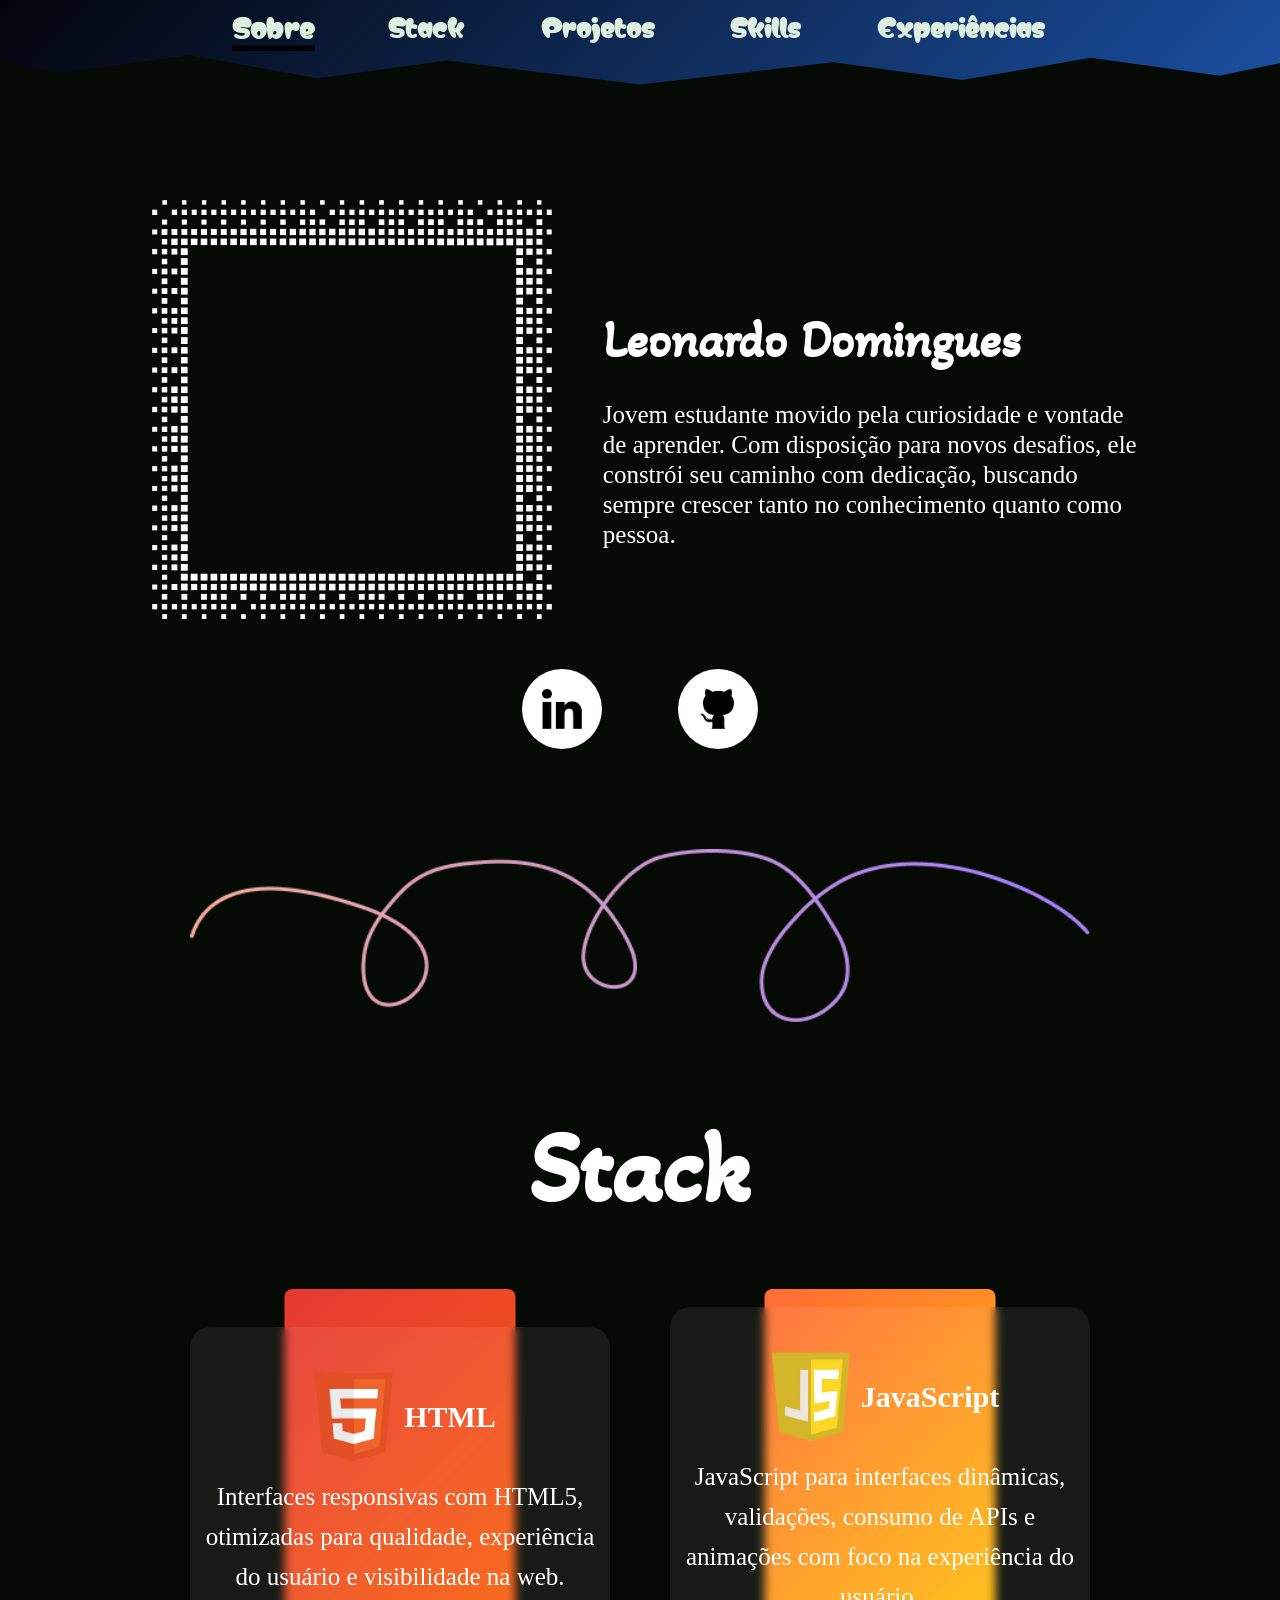
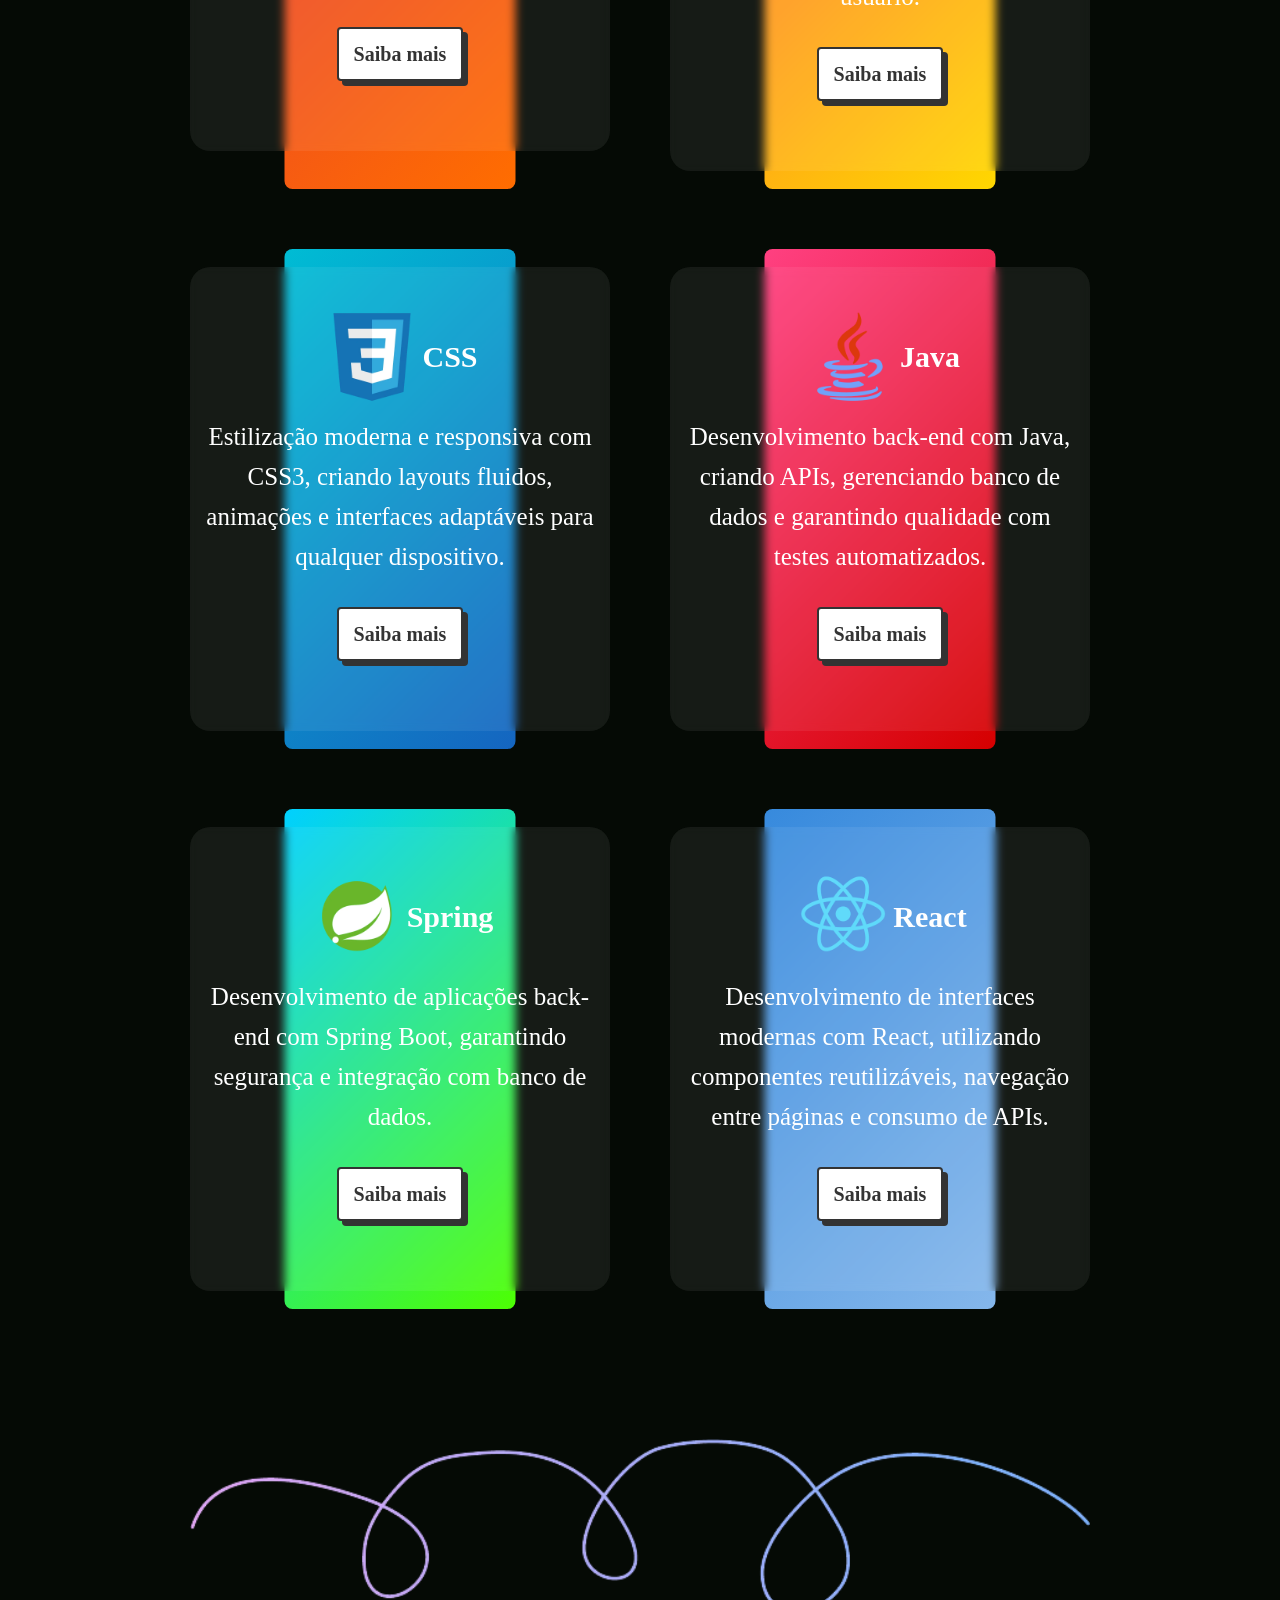
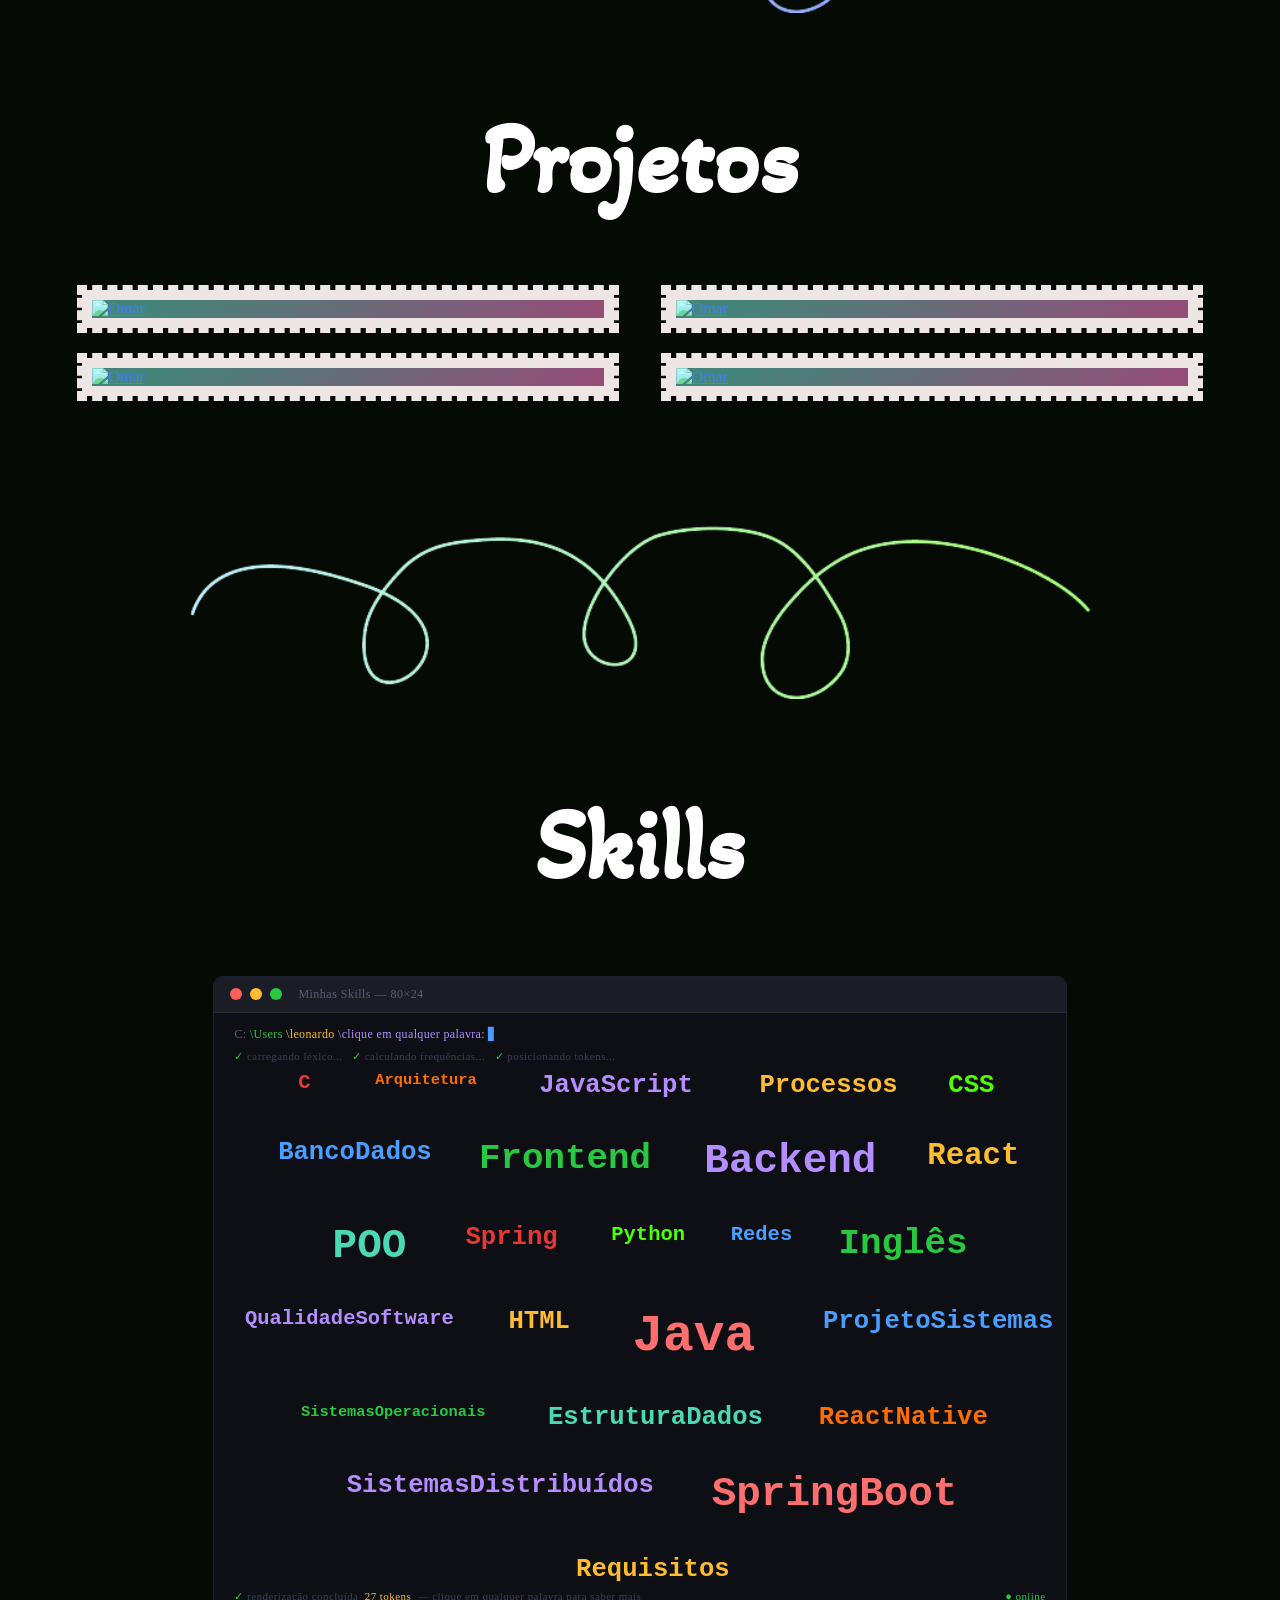
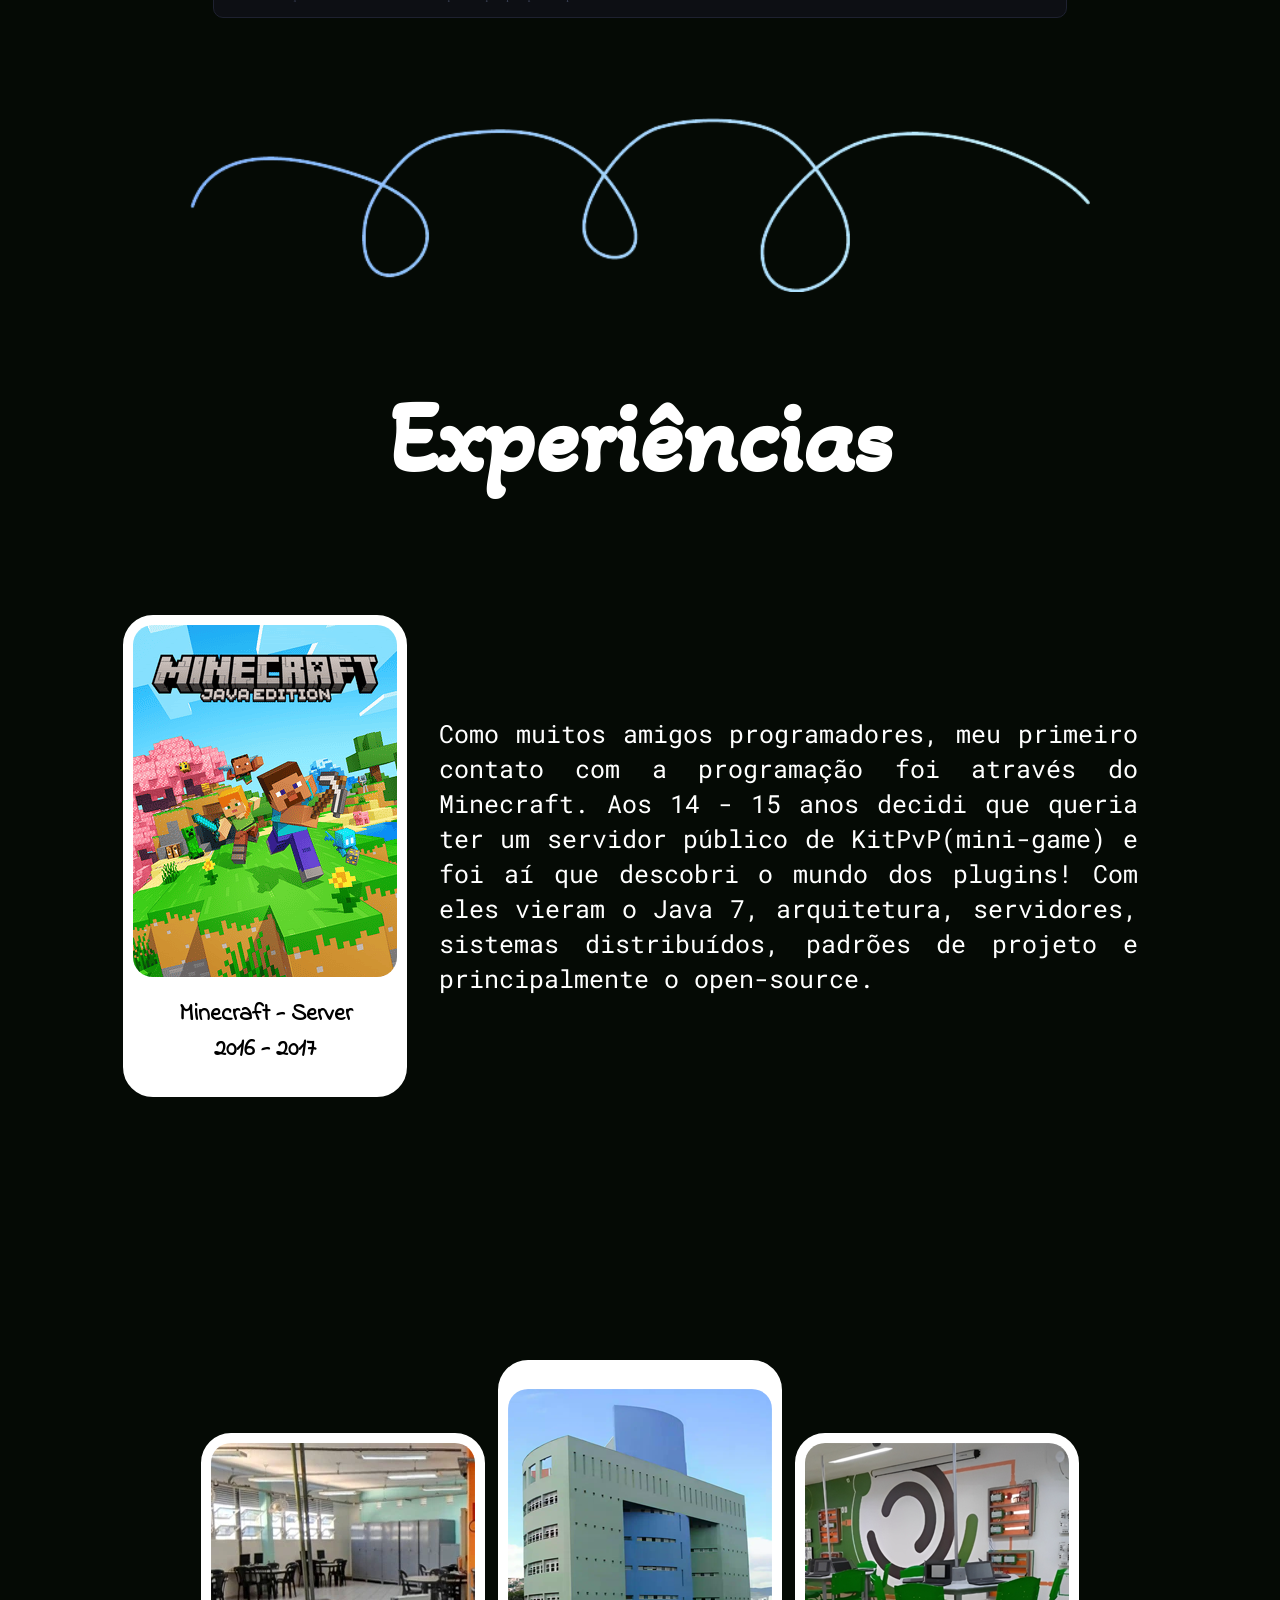
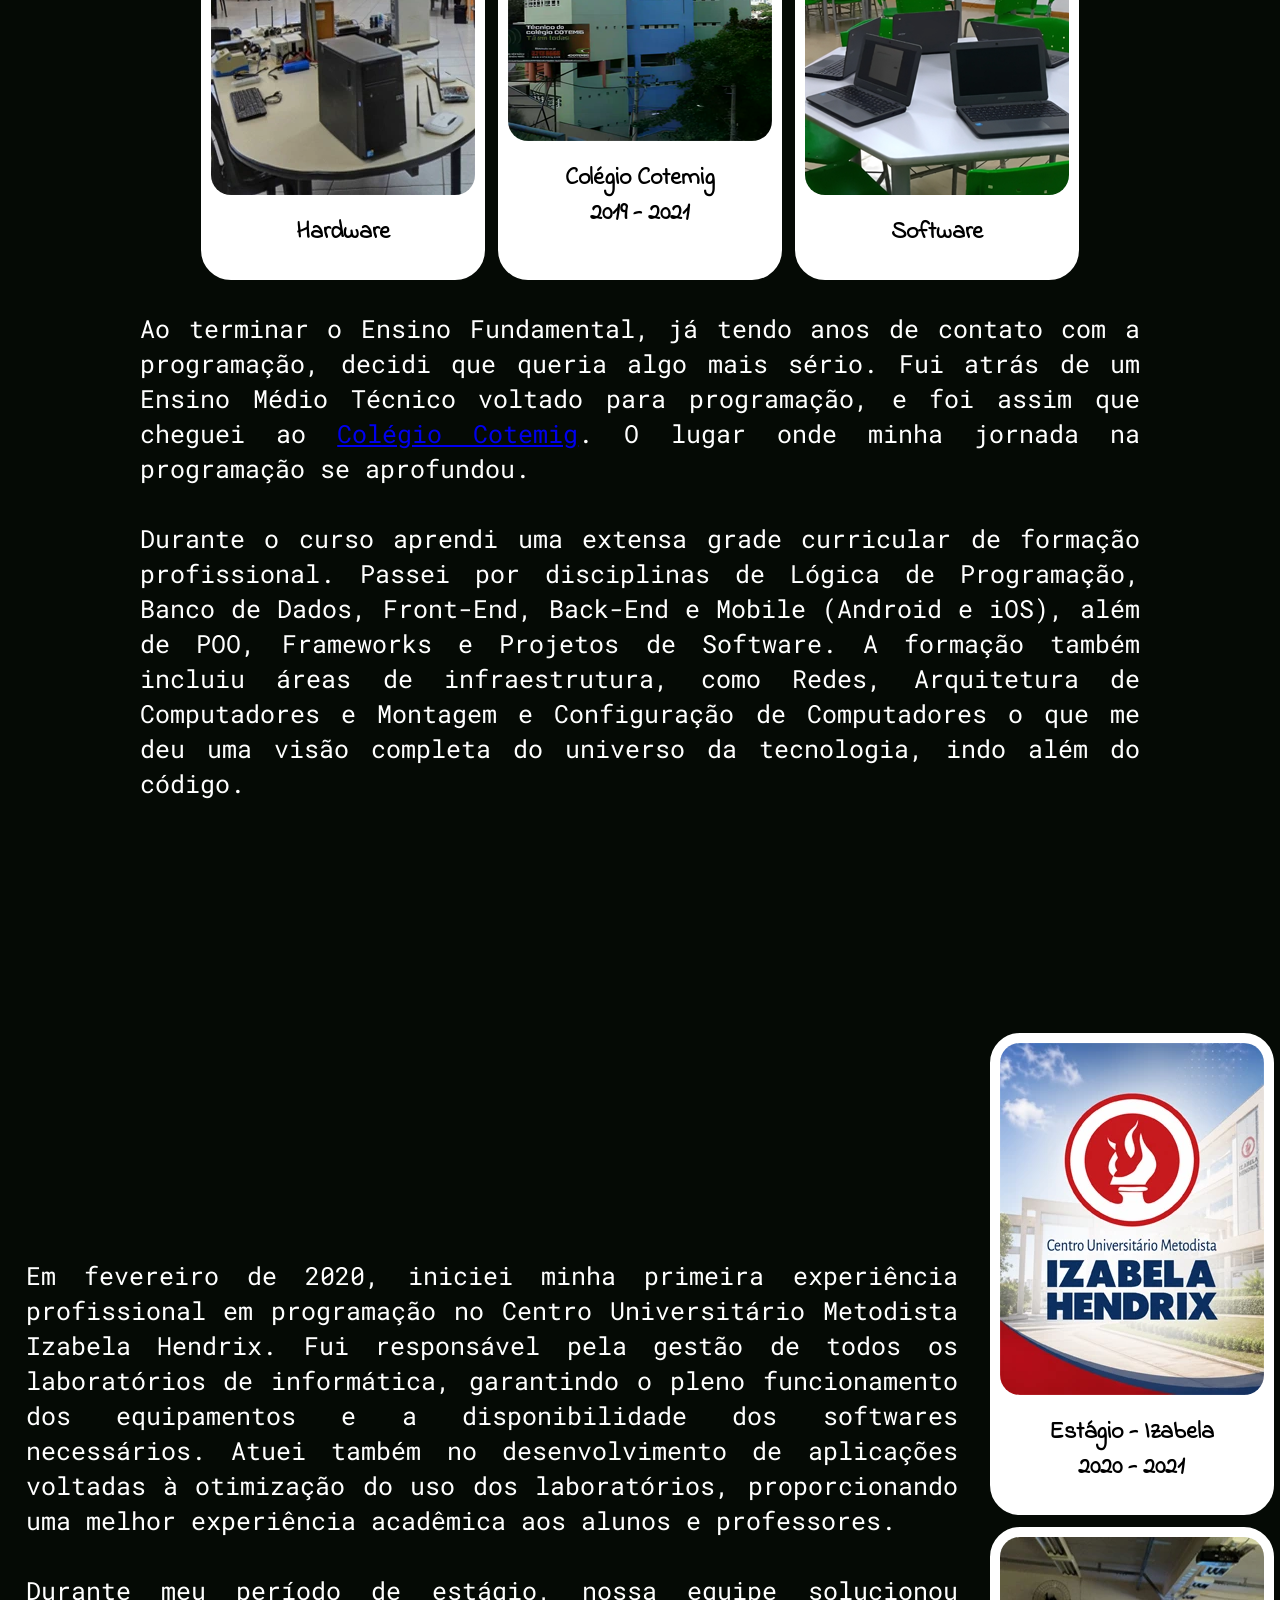
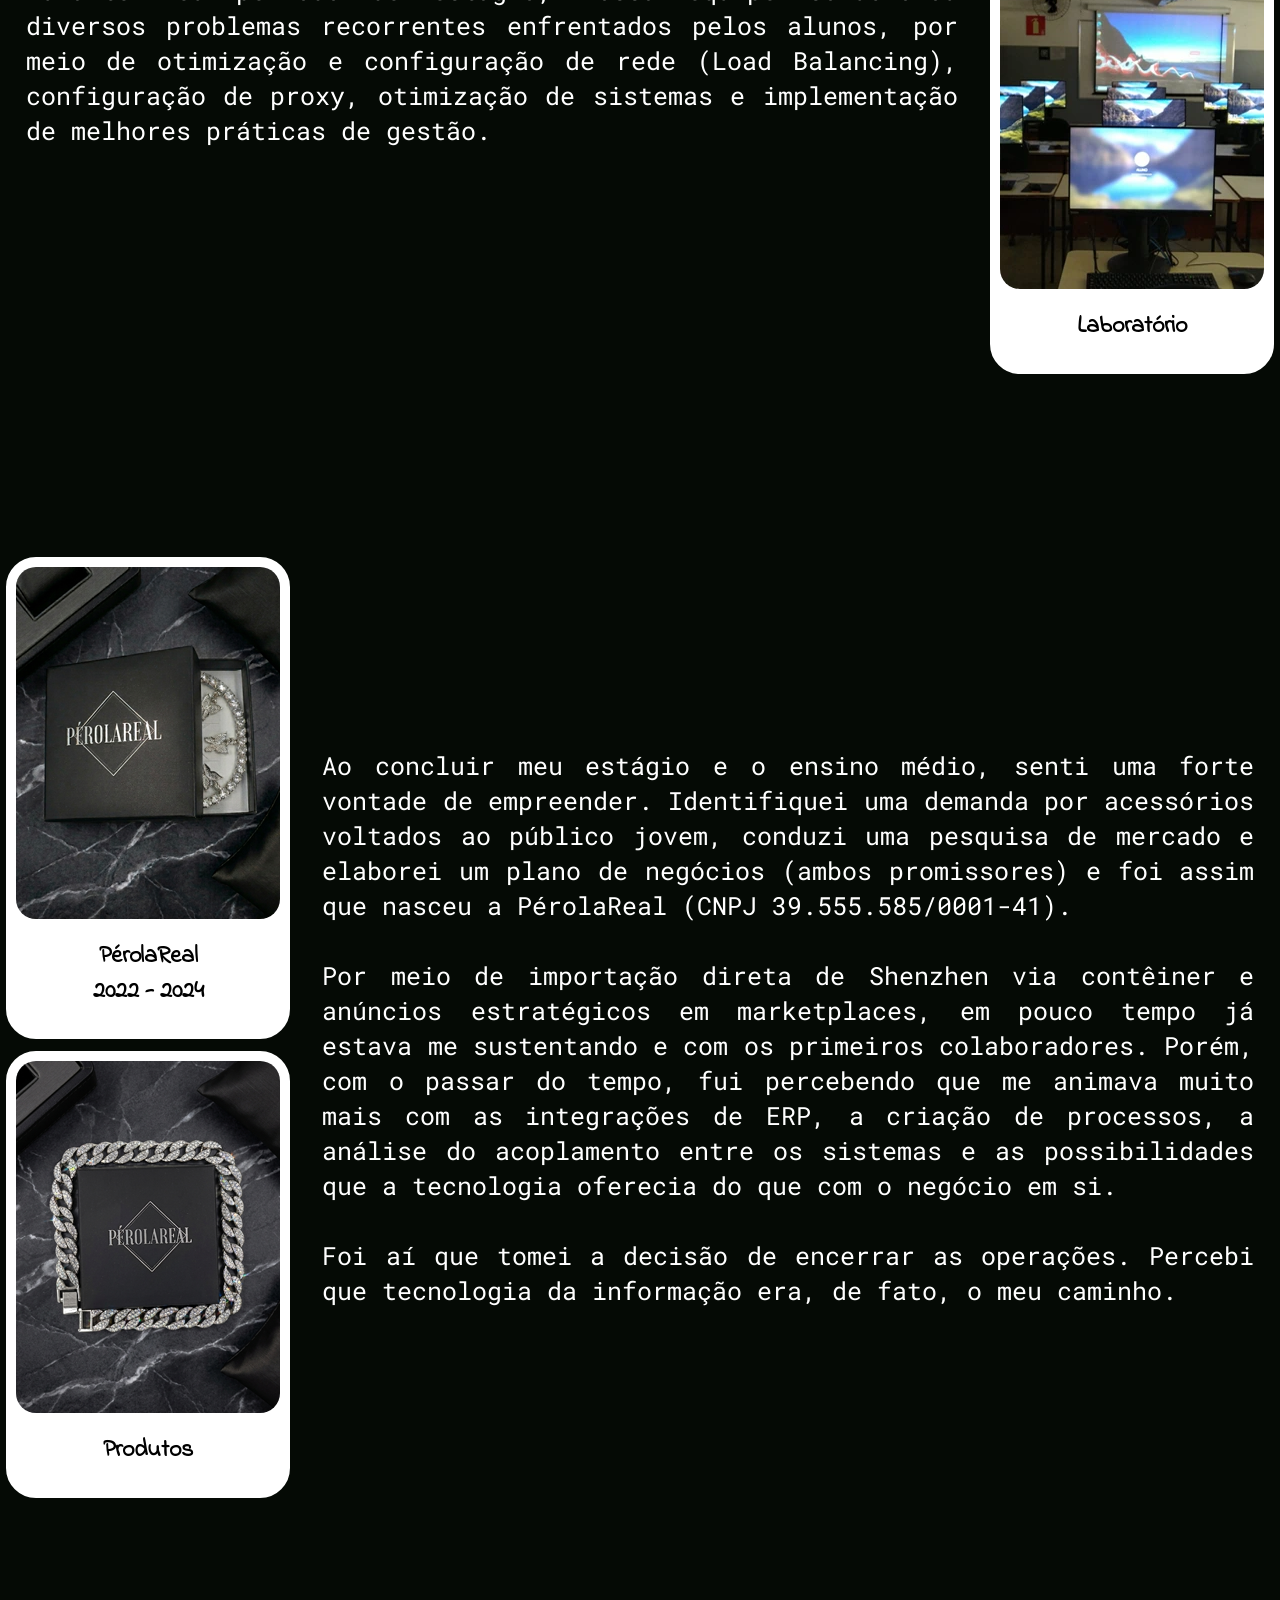
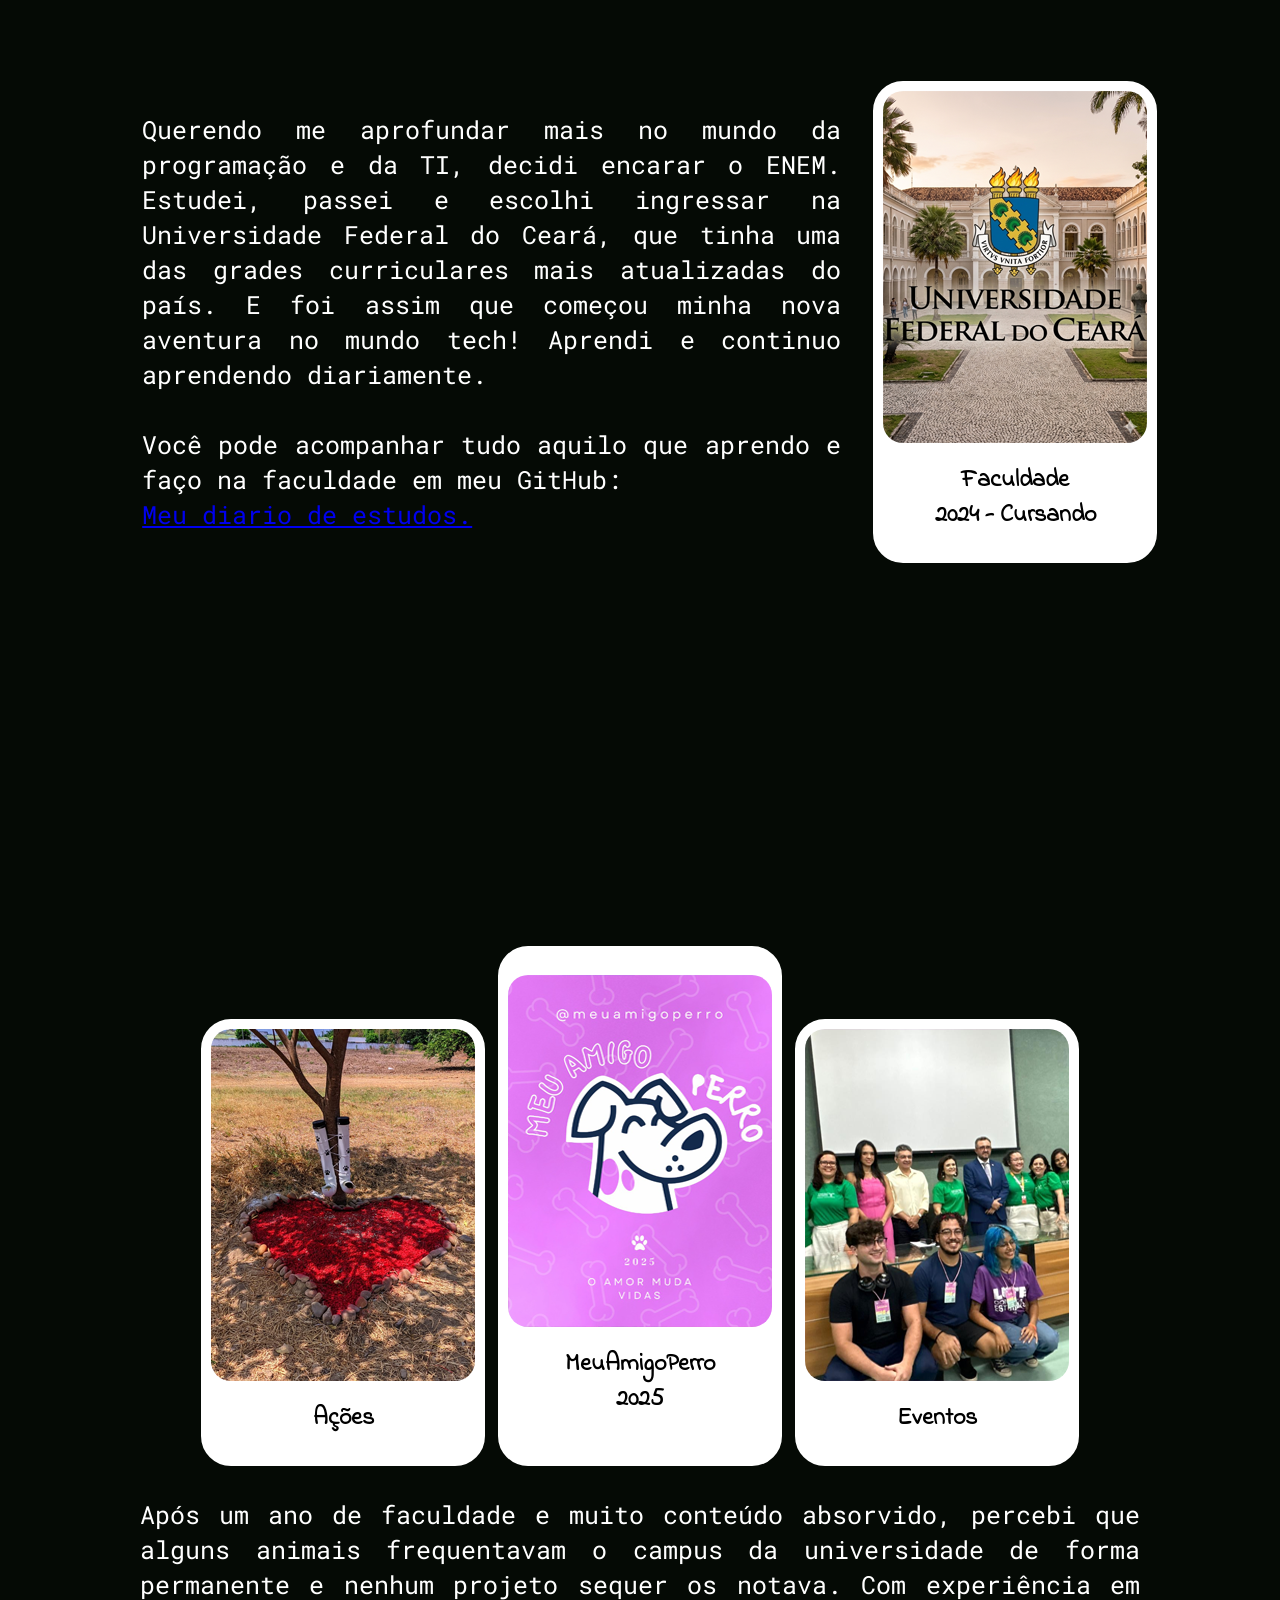
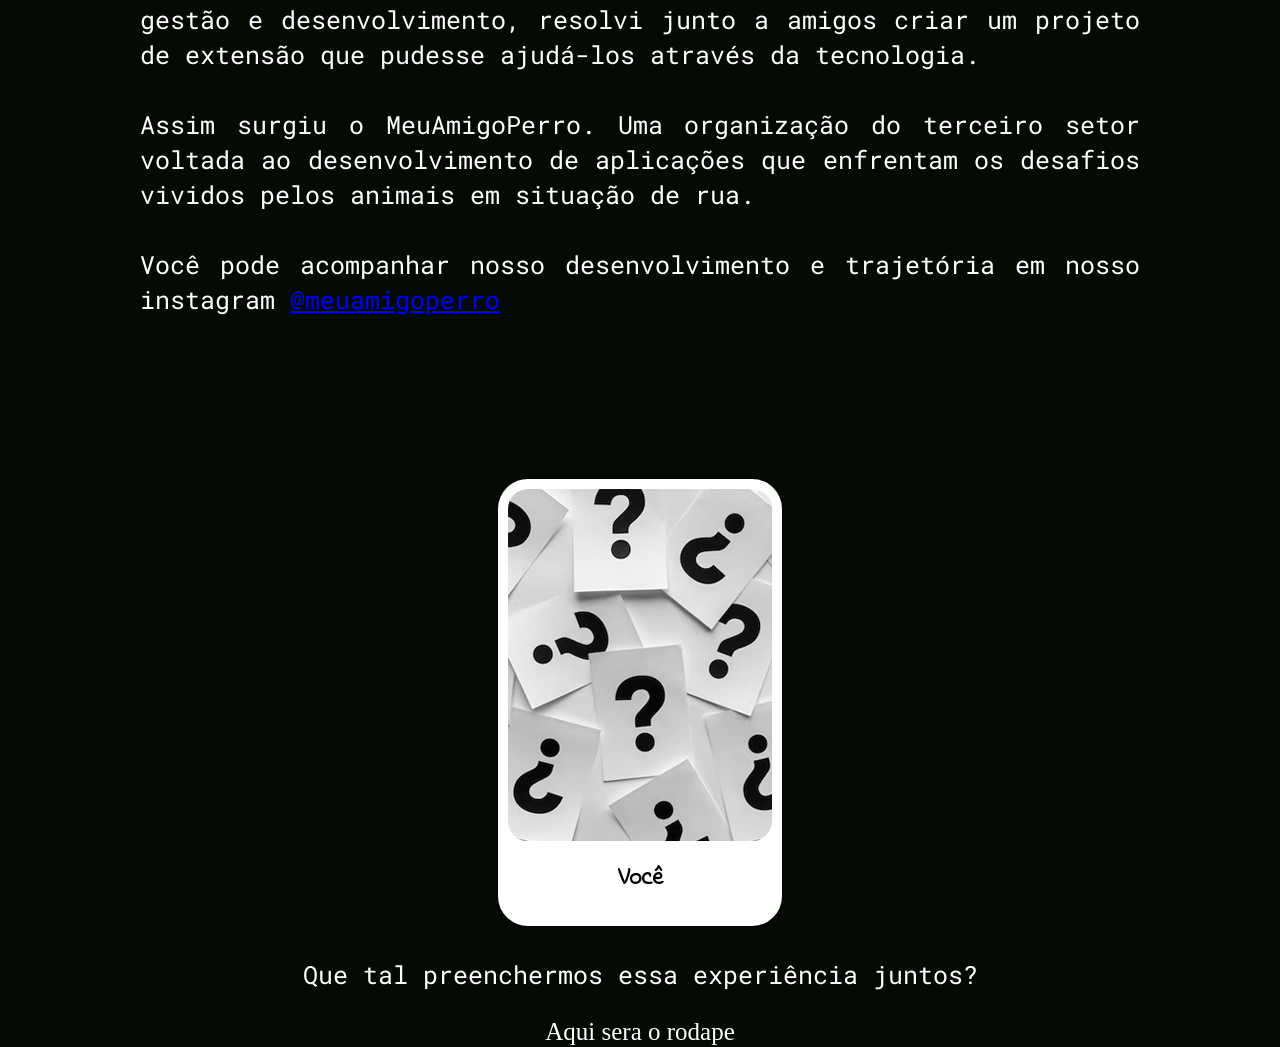
==== commit 5987ad69: "Add files via upload" ====
--- a/Portfolio-main/index.html
+++ b/Portfolio-main/index.html
@@ -46,21 +46,24 @@
     
     </section>
 
-    <section id="redesSociais">
+    <div id="redesSociais">
+
         <nav class="menuRedesSociais">
 
             <a class="linkDiv linkedin" href="https://www.linkedin.com/in/leonardo-domingues-carvalho/" target="_blank">
-                <img class="linkImgPreto" src="imgs/menu/LinkedinPreto.webp" alt=" Imagem da empresa LinkedIn com fundo branco e logo preta" />
-                <img class="linkImgBranco" src="imgs/menu/LinkedinBranco.webp" alt="Imagem da empresa LinkedIn com fundo preto e logo branca" />
+                <img class="linkImgPreto" src="imgs/menu/LinkedinPreto.webp" alt=" Imagem da empresa LinkedIn com fundo branco e logo preta">
+                <img class="linkImgBranco" src="imgs/menu/LinkedinBranco.webp" alt="Imagem da empresa LinkedIn com fundo preto e logo branca">
             </a>
 
             <a class="linkDiv github" href="https://github.com/leodlcg" target="_blank">
-                <img class="linkImgPreto" src="imgs/menu/GithubPreto.webp" alt=" Imagem da empresa GitHub com fundo branco e logo preta" />
-                <img class="linkImgBranco" src="imgs/menu/GithubBranco.webp" alt="Imagem da empresa GitHub com fundo preto e logo branca" />
+                <img class="linkImgPreto" src="imgs/menu/GithubPreto.webp" alt=" Imagem da empresa GitHub com fundo branco e logo preta">
+                <img class="linkImgBranco" src="imgs/menu/GithubBranco.webp" alt="Imagem da empresa GitHub com fundo preto e logo branca">
             </a>
-            
+        
         </nav>
-    </section>
+
+    </div>
+
 
     <div class="divSeparadores">
         <img class="imgSeparadore" src="imgs/separadores/SeparadorRoxoRosa.webp">
@@ -210,6 +213,8 @@
 
         <div class="divSkills">
 
+            <img id="cursor" class="flechas" src="imgs/skills/Cursor.webp">
+
             <div class="terminal">
             
             <div class="titlebar">
@@ -233,40 +238,34 @@
                 <span class="ok">✓</span> posicionando tokens...
             </div>
             
-            <!-- ══ Nuvem SVG ══ -->
-            <svg class="cloud-svg" viewBox="0 0 680 360"
-                role="img" aria-label="Nuvem de palavras tech interativa">
-                <title>Tech Word Cloud</title>
-                <desc>Palavras de tecnologia clicáveis que exibem detalhes ao serem selecionadas.</desc>
-            
-                <!-- Cada <text> tem id único, cor e delay de animação -->
-            <g class="word"><text x="340" y="158" font-size="54" fill="#E53935"  onclick="open('java')">Java</text></g>
-            <g class="word"><text x="162" y="132" font-size="36" fill="#FF6D00" onclick="open('html')">HTML</text></g>
-            <g class="word"><text x="531" y="126" font-size="32" fill="#b48eff" onclick="open('css')">CSS</text></g>
-            <g class="word"><text x="340" y="88" font-size="26" fill="#febc2e" onclick="open('js')">JavaScript</text></g>
-            <g class="word"><text x="340" y="228" font-size="26" fill="#4dff03" onclick="open('spring')">Spring</text></g>
-            <g class="word"><text x="112" y="210" font-size="22" fill="#4a9eff" onclick="open('react')">React</text></g>
-            <g class="word"><text x="556" y="205" font-size="22" fill="#28c840" onclick="open('reactnative')">ReactNative</text></g>
-            <g class="word"><text x="173" y="272" font-size="20" fill="#b48eff" onclick="open('backend')">backend</text></g>
-            <g class="word"><text x="505" y="272" font-size="20" fill="#febc2e" onclick="open('frontend')">frontend</text></g>
-            <g class="word"><text x="340" y="58" font-size="16" fill="#4ad9b4" onclick="open('infra')">infraestrutura</text></g>
-            <g class="word"><text x="340" y="302" font-size="16" fill="#4ad9b4" onclick="open('aprendizado')">aprendizado</text></g>
-            <g class="word"><text x="66" y="163" font-size="15" fill="#ff6e6e" onclick="open('loop')">loop</text></g>
-            <g class="word"><text x="611" y="163" font-size="15" fill="#4a9eff" onclick="open('async')">async</text></g>
-            <g class="word"><text x="84" y="298" font-size="14" fill="#28c840" onclick="open('cloud')">cloud</text></g>
-            <g class="word"><text x="596" y="298" font-size="14" fill="#b48eff" onclick="open('server')">server</text></g>
-            <g class="word"><text x="102" y="74" font-size="13" fill="#febc2e" onclick="open('pipeline')">pipeline</text></g>
-            <g class="word"><text x="578" y="74" font-size="13" fill="#ff6e6e" onclick="open('kernel')">kernel</text></g>
-            <g class="word"><text x="258" y="330" font-size="13" fill="#4a9eff" onclick="open('runtime')">runtime</text></g>
-            <g class="word"><text x="424" y="330" font-size="13" fill="#28c840" onclick="open('docker')">docker</text></g>
-            <g class="word"><text x="48" y="332" font-size="12" fill="#4ad9b4" onclick="open('node')">node</text></g>
-            <g class="word"><text x="630" y="332" font-size="12" fill="#4ad9b4" onclick="open('query')">query</text></g>
-            <g class="word"><text x="196" y="40" font-size="12" fill="#b48eff" onclick="open('token')">token</text></g>
-            <g class="word"><text x="487" y="40" font-size="12" fill="#ff6e6e" onclick="open('stack')">stack</text></g>
-            <g class="word"><text x="54" y="42" font-size="11" fill="#febc2e" onclick="open('cache')">cache</text></g>
-            <g class="word"><text x="625" y="42" font-size="11" fill="#28c840" onclick="open('proxy')">proxy</text></g>
-            <g class="word"><text x="340" y="348" font-size="11" fill="#4a9eff" onclick="open('microservices')">microservices</text></g>
-            </svg>
+            <div class="divSubjects">
+            
+                <div class="subject" id="subject0"></div>
+                <div class="subject" id="subject1"></div>
+                <div class="subject" id="subject2"></div>
+                <div class="subject" id="subject3"></div>
+                <div class="subject" id="subject4"></div>
+                <div class="subject" id="subject5"></div>
+                <div class="subject" id="subject6"></div>
+                <div class="subject" id="subject7"></div>
+                <div class="subject" id="subject8"></div>
+                <div class="subject" id="subject9"></div>
+                <div class="subject" id="subject10"></div>
+                <div class="subject" id="subject11"></div>
+                <div class="subject" id="subject12"></div>
+                <div class="subject" id="subject13"></div>
+                <div class="subject" id="subject14"></div>
+                <div class="subject" id="subject15"></div>
+                <div class="subject" id="subject16"></div>
+                <div class="subject" id="subject17"></div>
+                <div class="subject" id="subject18"></div>
+                <div class="subject" id="subject19"></div>
+                <div class="subject" id="subject20"></div>
+                <div class="subject" id="subject21"></div>
+                <div class="subject" id="subject22"></div>
+                <div class="subject" id="subject23"></div>
+            
+            </div>
             
             <div class="footer">
                 <span><span style="color:#28c840;">✓</span> renderização concluída &nbsp;<span style="color:#febc2e;">27 tokens</span>&nbsp; — clique em qualquer palavra para saber mais</span>
@@ -323,45 +322,44 @@
 
         <div id="divExperiencias01-01" class="divExperiencias">
 
-            <img id="flecha01-01" class="flechas" src="imgs/flechas/Flecha01-01.png">
-
-            <img id="imgEstrela01" class="estrelas" src="imgs/experiencias/Estrelas.png">
+            <img id="flecha01-01" class="flechas" src="imgs/flechas/Flecha01-01.webp">
+
+            <img id="IconEstrelaMinecraft01" class="icons" src="imgs/experiencias/icons/Estrelas.webp">
             <figure class="figureMolduraImg">
-                <img id="imgExperiencias01-01" class="imgExperiencias" src="imgs/experiencias/SeverFull.png" alt="Teste">
+                <img id="imgExperiencias01-01" class="imgExperiencias" src="imgs/experiencias/SeverFull.webp" alt="Teste">
                 <h1 class="tituloImg">Server +200 Jogadores</h1>
             </figure>
             <figure class="figureMolduraImg">
-                <img id="imgExperiencias01-02" class="imgExperiencias" src="imgs/experiencias/MelhorServidor.png" alt="Teste">
+                <img id="imgExperiencias01-02" class="imgExperiencias" src="imgs/experiencias/MelhorServidor.webp" alt="Teste">
                 <h1 class="tituloImg">Feedback</h1>
             </figure>
-            <img id="imgEstrela02" class="estrelas" src="imgs/experiencias/Estrelas.png">
-            
-        </div>
-
-        <div id="divExperiencias02"class="divExperiencias">
-
-
-            <img id="IconHTML" class="icons" src="imgEditar/HTML.webp">
-            <img id="IconCSS" class="icons" src="imgEditar/CSS.webp">
-            <img id="IconJS" class="icons" src="imgEditar/JavaScript.webp">
-            <img id="IconBancoDados" class="icons" src="imgEditar/BancoDados.png">
-            <img id="IconPhp" class="icons" src="imgEditar/php.png">
-            <img id="IconCotemig" class="icons" src="imgEditar/Cotemig.png">
-            <img id="IconLogicaProgramacao" class="icons" src="imgEditar/LogicaProgramacao.png">
-            <img id="IconCSharp" class="icons" src="imgEditar/CSharp.png">
-            <img id="IconMobile" class="icons" src="imgEditar/Mobile.png">
+            <img id="IconEstrelaMinecraft02" class="icons" src="imgs/experiencias/icons/Estrelas.webp">
+            
+        </div>
+
+        <div id="divExperiencias02" class="divExperiencias">
+
+            <img id="IconHTML" class="icons" src="/imgs/experiencias/icons/HTML.webp">
+            <img id="IconCSS" class="icons" src="/imgs/experiencias/icons/CSS.webp">
+            <img id="IconJS" class="icons" src="/imgs/experiencias/icons/JavaScript.webp">
+            <img id="IconBancoDados" class="icons" src="/imgs/experiencias/icons/BancoDados.webp">
+            <img id="IconPhp" class="icons" src="/imgs/experiencias/icons/Php.webp">
+            <img id="IconCotemig" class="icons" src="/imgs/experiencias/icons/Cotemig.webp">
+            <img id="IconLogicaProgramacao" class="icons" src="/imgs/experiencias/icons/LogicaProgramacao.webp">
+            <img id="IconCSharp" class="icons" src="/imgs/experiencias/icons/CSharp.webp">
+            <img id="IconMobile" class="icons" src="/imgs/experiencias/icons/Mobile.webp">
 
             <div class="divFiguras">
                 <figure id="figureMolduraImg01" class="figureMolduraImg">
-                    <img id="imgExperiencias01" class="imgExperiencias" src="imgs/experiencias/HardwareCotemig.webp" alt="Teste">
+                    <img id="imgExperiencias02" class="imgExperiencias" src="imgs/experiencias/HardwareCotemig.webp" alt="Teste">
                     <h1 class="tituloImg">Hardware</h1>
                 </figure>
                 <figure id="figureMolduraImg02" class="figureMolduraImg">
-                    <img id="imgExperiencias02" class="imgExperiencias" src="imgs/experiencias/PredioCotemig.webp" alt="Teste">
+                    <img id="imgExperiencias03" class="imgExperiencias" src="imgs/experiencias/PredioCotemig.webp" alt="Teste">
                     <h1 class="tituloImg">Colégio Cotemig<br> 2019 - 2021</h1>
                 </figure>
                 <figure id="figureMolduraImg03" class="figureMolduraImg">
-                    <img id="imgExperiencias03" class="imgExperiencias" src="imgs/experiencias/LaboratorioCotemig.webp" alt="Teste">
+                    <img id="imgExperiencias04" class="imgExperiencias" src="imgs/experiencias/LaboratorioCotemig.webp" alt="Teste">
                     <h1 class="tituloImg">Software</h1>
                 </figure>
             </div>
@@ -371,7 +369,7 @@
             <div id="divExperienciaText02" class="divExperienciaText">
                 <p id="Experiencia02" class="textDescricoesExperiencias">Ao terminar o Ensino Fundamental, já tendo anos de contato com a programação, decidi que queria algo mais sério.
                                                                         Fui atrás de um Ensino Médio Técnico voltado para programação, e foi assim que cheguei ao 
-                                                                        <a class="links" href="https://www.cotemig.com.br/ensino/colegio-cotemig">Colégio Cotemig<a>. 
+                                                                        <a class="links" href="https://www.cotemig.com.br/ensino/colegio-cotemig">Colégio Cotemig</a>. 
                                                                         O lugar onde minha jornada na programação se aprofundou.
                                                                         <br><br>
                                                                         Durante o curso aprendi uma extensa grade curricular de formação profissional. Passei por disciplinas de 
@@ -387,7 +385,7 @@
             <img id="flecha03" class="flechas" src="imgs/flechas/Flecha03.webp">
 
             <figure id="figureMolduraImg04Mobile" class="figureMolduraImg">
-                <img id="imgExperiencias04Mobile" class="imgExperiencias" src="imgs/experiencias/PredioIzabelaHendrix.webp" alt="Teste">
+                <img id="imgExperiencias04Mobile" class="imgExperiencias" src="imgs/experiencias/IzabelaHendrix.webp" alt="Teste">
                 <h1 class="tituloImg">Estágio - Izabela<br> 2020 - 2021</h1>
             </figure>
             <div id="divExperienciaText03" class="divExperienciaText">
@@ -402,34 +400,35 @@
                 </p>
 
             <div class="divPostIt">
-            <div id="redes" class="postIt">
-                <h1>Redes</h1>
-            </div>
-
-            <div id="loadBalancing" class="postIt">
-                <h2>Load<br>Balancing</h2>
-            </div>
-
-            <div id="proxy" class="postIt">
-                <h1>Proxy</h1>
-            </div>
-
-            <div id="boasPraticas" class="postIt">
-                <h2>Boas<br>práticas</h2>
-            </div>
-
-            </div>
-
-        </div>
-
-            <div id="divFiguras01" class="divFiguras">
+
+                <div id="redes" class="postIt">
+                    <h1>Agile</h1>
+                </div>
+
+                <div id="loadBalancing" class="postIt">
+                    <h2>Load<br>Balancing</h2>
+                </div>
+
+                <div id="proxy" class="postIt">
+                    <h1>Proxy</h1>
+                </div>
+
+                <div id="boasPraticas" class="postIt">
+                    <h2>Otimização<br>de<br>sistemas</h2>
+                </div>
+
+            </div>
+
+        </div>
+
+            <div class="divFigurasColumn">
                 <figure id="figureMolduraImg05" class="figureMolduraImg">
-                    <img id="imgExperiencias05" class="imgExperiencias" src="imgs/experiencias/PredioIzabelaHendrix.webp" alt="Teste">
+                    <img id="imgExperiencias05" class="imgExperiencias" src="imgs/experiencias/IzabelaHendrix.webp" alt="Teste">
                     <h1 class="tituloImg">Estágio - Izabela<br> 2020 - 2021</h1>
                 </figure>
                 <figure id="figureMolduraImg06" class="figureMolduraImg">
-                    <img id="imgExperiencias06" class="imgExperiencias" src="imgs/experiencias/CamposIzabelaHendrix.webp" alt="Teste">
-                    <h1 class="tituloImg">Campos</h1>
+                    <img id="imgExperiencias06" class="imgExperiencias" src="imgs/experiencias/LaboratorioIzabela.webp" alt="Teste">
+                    <h1 class="tituloImg">Laboratório</h1>
                 </figure>
             </div>
 
@@ -439,7 +438,7 @@
 
             <img id="flecha04" class="flechas" src="imgs/flechas/Flecha04.webp"> 
 
-            <div id="divFiguras01" class="divFiguras">
+            <div class="divFigurasColumn">
                 <figure id="figureMolduraImg07" class="figureMolduraImg">
                     <img id="imgExperiencias07" class="imgExperiencias" src="imgs/experiencias/PerolaReal01.webp" alt="Teste">
                     <h1 class="tituloImg">PérolaReal<br> 2022 - 2024</h1>
@@ -461,6 +460,18 @@
                 </p>
             </div>
 
+
+            <img id="IconIdeiaPerola" class="icons" src="imgs/experiencias/icons/Ideia.webp">
+            <img id="IconMvpPerola" class="icons" src="imgs/experiencias/icons/Mvp.webp">
+            <img id="IconCheckPerola" class="icons" src="imgs/experiencias/icons/Check.webp">
+            <img id="IconProgramacaoPerola" class="icons" src="imgs/experiencias/icons/Programacao.webp">
+            <img id="IconEquipePerola" class="icons" src="imgs/experiencias/icons/Equipe.webp">
+            <img id="IconJavaPerola" class="icons" src="imgs/experiencias/icons/Java.webp">
+            <img id="IconCoracaoPerola" class="icons" src="imgs/experiencias/icons/Coracao.webp">
+
+            <img id="flecha04-01" class="flechas" src="imgs/flechas/Flecha04-01.webp">
+            <img id="flecha04-02" class="flechas" src="imgs/flechas/Flecha04-02.webp"> 
+                
         </div>
 
         <div id="divExperiencias05" class="divExperiencias">
@@ -475,7 +486,7 @@
                                                                         passei e escolhi ingressar na Universidade Federal do Ceará, que tinha uma das grades curriculares mais atualizadas do país.
                                                                         E foi assim que começou minha nova aventura no mundo tech! Aprendi e continuo aprendendo diariamente.
                                                                         <br><br> 
-                                                                        Você pode acompanhar tudo aquilo que aprendo e faço na faculdade em meu GitHub <a href="https://github.com/leodlcg/meu-diario-de-estudos">Meu diario de estudos.</a>                      
+                                                                        Você pode acompanhar tudo aquilo que aprendo e faço na faculdade em meu GitHub:<br> <a href="https://github.com/leodlcg/meu-diario-de-estudos">Meu diario de estudos.</a>                      
                 </p>
             </div>
 
@@ -487,22 +498,22 @@
             </figure>
         </div>
 
-        <div id="divExperiencias06"class="divExperiencias">
+        <div id="divExperiencias06" class="divExperiencias">
 
             <img id="flecha06" class="flechas" src="imgs/flechas/Flecha06.webp">
 
             <div class="divFiguras">
                 <figure id="figureMolduraImg11" class="figureMolduraImg">
-                    <img id="imgExperiencias11" class="imgExperiencias" src="imgs/experiencias/MeuAmigoPerroEventos.webp" alt="Teste">
-                    <h1 class="tituloImg">Eventos</h1>
+                    <img id="imgExperiencias11" class="imgExperiencias" src="imgs/experiencias/MeuAmigoPerrCaotinho.webp" alt="Teste">
+                    <h1 class="tituloImg">Ações</h1>
                 </figure>
                 <figure id="figureMolduraImg12" class="figureMolduraImg">
                     <img id="imgExperiencias12" class="imgExperiencias" src="imgs/experiencias/MeuAmigoPerro.webp" alt="Teste">
                     <h1 class="tituloImg">MeuAmigoPerro<br> 2025</h1>
                 </figure>
                 <figure id="figureMolduraImg13" class="figureMolduraImg">
-                    <img id="imgExperiencias13" class="imgExperiencias" src="imgs/experiencias/MeuAmigoPerrCaotinho.webp" alt="Teste">
-                    <h1 class="tituloImg">Ações</h1>
+                    <img id="imgExperiencias13" class="imgExperiencias" src="imgs/experiencias/MeuAmigoPerroEventos.webp" alt="Teste">
+                    <h1 class="tituloImg">Eventos</h1>
                 </figure>
             </div>
 
@@ -515,19 +526,26 @@
                                                                         Você pode acompanhar nosso desenvolvimento e trajetória em nosso instagram <a href="https://www.instagram.com/meuamigoperro/">@meuamigoperro</a>                                                  
                 </p>
             </div>
-        </div>
-
-        <div id="divExperiencias07"class="divExperiencias">
+
+            <h1 id="IconNomeMargaridaMeuAmigoPerro" class="icons">Margaria</h1>
+            <img id="flecha06-01" class="flechas" src="imgs/flechas/Flecha06-01.webp">
+            <img id="IconMargaridaMeuAmigoPerro" class="icons" src="/imgs/experiencias/icons/MargaridaMeuAmigoPerro.webp">
+            <img id="flecha06-02" class="flechas" src="imgs/flechas/Flecha06-02.webp">
+            <h1 id="IconEuMeuAmigoPerro" class="icons">Esse sou eu</h1>
+
+        </div>
+
+        <div id="divExperiencias07" class="divExperiencias">
 
             <div class="divFiguras">
                 <figure id="figureMolduraImg14" class="figureMolduraImg">
                     <img id="imgExperiencias14" class="imgExperiencias" src="imgs/experiencias/Interrogacao.webp" alt="Teste">
                     <h1 class="tituloImg">Você</h1>
+                </figure>
             </div>
 
             <div id="divExperienciaText07" class="divExperienciaText">
-                <p id="Experiencia07" class="textDescricoesExperiencias">Que tal preenchermos essa experiência juntos? </a>                                                      
-                </p>
+                <p id="Experiencia07" class="textDescricoesExperiencias">Que tal preenchermos essa experiência juntos?</p>
             </div>
 
         </div>
@@ -541,6 +559,6 @@
     </footer>
 
 <script src="javascript/intersectionObserver.js"></script>
-<script src="javascript/graphStack.js"></script>
+<script src="javascript/skills.js"></script>
 </body>
 </html>
--- a/Portfolio-main/css/skills-style.css
+++ b/Portfolio-main/css/skills-style.css
@@ -25,7 +25,7 @@
   background: #0d0f14;
   border-radius: 10px;
   overflow: hidden;
-  width: 80%;
+  width: 70%;
   border: 1px solid #1e2130;
 }
 
@@ -93,12 +93,43 @@
 }
 .status-line .ok { color: #28c840; }
 
-/* ── SVG / canvas da nuvem ── */
-.cloud-svg { 
-  display: block;
+
+#cursor{
+
+  position: absolute;
+  width: clamp(0px, 20vw, 300px);
+  height: clamp(0px, 20vw, 300px);
+  margin-top: clamp(0px, 30vw, 120px);
+  margin-left: clamp(0px, 30vw, 900px);
+  animation: cursor 1.8s ease-in-out infinite;
+
+}
+
+@keyframes cursor {
+  0%   { transform: rotate(-35deg)}
+  50%  { transform: translateX(40px) translateY(40px) rotate(-35deg) }
+  100% { transform: rotate(-35deg) }
+}
+
+.divSubjects { 
+  display: flex;
+  justify-content: center;
+  align-content: center;
+  flex-wrap: wrap;
   overflow: visible;
-  width: 100%; 
-}
+  width: 100%;
+  gap: clamp(5px, 3vw, 50px);
+}
+
+#subject0,#subject10{color: #E53935;}
+#subject1,#subject20{color: #FF6D00;}
+#subject2,#subject7,#subject14,#subject21{color: #b48eff;}
+#subject3,#subject8,#subject15,#subject23{color: #febc2e;}
+#subject4,#subject11{color: #4dff03;}
+#subject5,#subject12,#subject17{color: #4a9eff;}
+#subject6,#subject13,#subject18{color: #28c840;}
+#subject9,#subject19{color: #4ad9b4;}
+#subject16,#subject22{color: #ff6e6e;}
 
 @keyframes fadeIn {
   from { opacity: 0; transform: translateY(4px); }
@@ -106,7 +137,7 @@
 }
 @keyframes pulse { 0%,100%{opacity:.7} 50%{opacity:1} }
 
-.word {
+.subject {
   font-family: 'Courier New', Courier, monospace;
   font-weight: 700;
   text-anchor: middle;
@@ -118,7 +149,7 @@
   transition: transform 0.25s ease, filter 0.25s ease, opacity 0.3s;
 }
 
-.word:hover {
+.subject:hover {
   transform: scale(1.2);
   filter: brightness(1.5);
   }
--- a/Portfolio-main/css/experiencias-style.css
+++ b/Portfolio-main/css/experiencias-style.css
@@ -43,7 +43,6 @@
     justify-content: center;
     position: relative;
     width: 100%;
-    margin-top: 80px;
 }
 
 #divExperiencias01-01{
@@ -60,6 +59,13 @@
     flex-direction: column;
 }
 
+
+#divExperiencias01{
+
+    margin-top: 80px;
+
+}
+
 #divExperiencias02{
 
     margin-top: 250px;
@@ -67,20 +73,33 @@
 }
 
 #divExperiencias03 {
+
     margin-top: var(--margin-section-lg);
-}
-
-#divExperiencias04,
+
+}
+
+#divExperiencias04{
+
+    margin-top: var(--margin-section-md);
+
+}
+
 #divExperiencias05 {
+
     margin-top: var(--margin-section-md);
+
 }
 
 #divExperiencias06 {
+
     margin-top: 370px;
+
 }
 
 #divExperiencias07 {
+
     margin-top: 130px;
+
 }
 
 /* ============================================================
@@ -92,8 +111,11 @@
     height: auto;
 }
 
-#divFiguras01 {
+.divFigurasColumn {
+    display: flex;
     flex-direction: column;
+    width: auto;
+    height: auto;
 }
 
 .figureMolduraImg {
@@ -143,34 +165,42 @@
 }
 
 /* ============================================================
-   ESTRELAS
-   ============================================================ */
-
-.estrelas{
-
-    position: absolute;
-
-}
-
-#imgEstrela01{
-
-    margin-bottom: 600px;
-    margin-left: 600px;
-    transform: rotate(10deg);
-
-}
-
-#imgEstrela02{
-
-    margin-top: 780px;
-    margin-right: 700px;
-    transform: rotate(10deg);
-
-}
-
-/* ============================================================
    ICONS
    ============================================================ */
+
+
+.divPostIt{
+
+    display: flex;
+    justify-content: center;
+    flex-wrap: wrap;
+    word-break: break-all;
+    width: 105%;
+    gap: 50px;
+    margin-top: 50px;
+    margin-right: 45px;
+
+}
+
+.postIt{
+
+    font-family: "Press Start 2P", system-ui;
+    text-align: center;
+    line-height: 30px;
+    width: 200px;
+    height: 200px;
+    box-shadow: 0 5px 15px rgba(255, 255, 255, 0.479);
+}
+
+
+#redes{background-color: #FFD2A9; transform: rotate(2deg); margin-top: 30px;}
+
+#loadBalancing{background-color: #C4FFA9; width: 220px; transform: rotate(-5deg); margin-top: -10px;}
+
+#proxy{background-color: #E0A6F4; width: 180px; transform: rotate(3deg);}
+
+#boasPraticas{background-color: #9BDBFF; width: 250px; transform: rotate(-2deg); margin-top: -10px;}
+
 
 .icons{
 
@@ -178,6 +208,26 @@
     width: 100px;
     height: 100px;
                                                                                                                                                                                                                                                                                                                                                                                                                                                                                                                                                                                                                                                                                                                                                                                                                                                                                                                                                                                                                                                                                                                                                                                                                                                                                                                                                                                                                                                                                                                                                                                                                                                                                                                                                                                                                                                                                                                                                                                                                                                                                                                                                                                                                                                                                                                                                                                                                                                                                                                                                                                                                                                                                                                                                                                                                                                                                                                                                                                                                                                                                                                                                                                                                                                                                                                                                                                                                                                                                                                                                                                                                                                                                                                                                                                                                                                                                                                                                                                                                                                                                                                                                                                                                                                                                                                                                                                                                                                                                                                                                                                                                                                                                                                                                                                                                                                                                                                                                                                                                                                                                                                                                                                                                                                                                                                                                                                                                                                                                                                                                                                                                                                                                                                                                                                                                                                                                                                                                                                                                                                                                                                                                                                                                                                                                                                                                                                                                                                                                                                                                                                                                                                                                                                                                                                                                                                                                                                                                                                                                                                                                                                                                                                                                                                                                                                                                                                                                                                                                                                                                                                                                                                                                                                                                                                                                                                                                                                                                                                                                                                                                                                                                                                                                                                                                                                                                                                                                                                                                                                                                                                                                                                                                                                                                                                                                                                                                                                                                                                                                                                                                                                                                                                                                                                                                                                                                                                                                                                                                                                                                                                                                                                                                                                                                                                                                                                                                                                                                                                                                                                                                                                                                                                                                                                                                                                                                                                                                                                                                                                                                                                                                                                                                                                                                                                                                                                                                                                                                                                                                                                                                                                                                                                                                                                                                                                                                                                                                                                                                                                                                                                                                                                                                                                                                                                                                                                                                                                                                                                                                                                                                                                                                                                                                                                                                                                                                                                                                                                                                                                                                                                                                                                                                                                                                                                                                                                                                                                                                                                                                                                                                                                                                                                                                                                                                                                                                                                                                                                                                                                                                                                                                                                                                                                                                                                                                                                                                                                                                                                                                                                                                                                                                                                                                                                                                                                                                                                                                                                                                                                                                                                                                                                                                                                                                                                                                                                                                                                                                                                                                                                                                                                                                                                                                                                                                                                                                                                                                                                                                                                                                                                                                                                                                                                                                                                                                                                                                                                                                                                                                                                                                                                                                                                                                                                                                                                                                                                                                                                                                                                                                                                                                                                                                                                                                                                                                                                                                                                                                                                                                                                                                                                                                                                                                                                                                                                                                                                                                                                                                                                                                                                                                                                                                                                                                                                                                                                                                                                                                                                                                                                                                                                                                                                                                                                                                                                                                                                                                                                                                                                                                                                                                                                                                                                                                                                                                                                                                                                                                                                                                                                                                                                                                                                                                                                                                                                                                                                                                                                                                                                                                                                                                                                                                                                                                                                                                                                                                                                                                                                                                                                                                                                                                                                                                                                                                                                                                                                                                                                                                                                                                                                                                                                                                                                                                                                                                                                                                                                                                                                                                                                                                                                                                                                                                                                                                                                                                                                                                                                                                                                                                                                                                                                                                                                                                                                                                                                                                                                                                                                                                                                                                                                                                                                                                                                                                                                                                                                                                                                                                                                                                                                                                                                                                                                                                                                                                                                                                                                                                                                                                                                                                                                                                                                                                                                                                                                                                                                                                                                                                                                                                                                                                                                                                                                                                                                                                                                                                                                                                                                                                                                                                                                                                                                                                                                                                                                                                                                                                                                                                                                                                                                                                                                                                                                                                                                                                                                                                                                                                                                                                                                                                                                                                                                                                                                                                                                                                                                                                                                                                                                                                                                                                                                                                                                                                                                                                                                                                                                                                                                                                                                                                                                                                                                                                                                                                                                                                                                                                                                                                                                                                                                                                                                                                                                                                                                                                                                                                                                                                                                                                                                                                                                                                                                                                                                                                                                                                                                                                                                                                                                                                                                                                                                                                                                                                                                                                                                                                                                                                                                                                                                                                                                                                                                                                                                                                                                                                                                                                                                                                                                                                                                                                                                                                                                                                                                                                                                                                                                                                                                                                                                                                                                                                                                                                                                                                                                                                                                                                                                                                                                                                                                                                                                                                                                                                                                                                                                                                                                                                                                                                                                                                                                                                                                                                                                                                                                                                                                                                                                                                                                                                                                                                                                                                                                                                                                                                                                                                                                                                                                                                                                                                                                                                                                                                                                                                                                                                                                                                                                                                                                                                                                                                                                                                                                                                                                                                                                                                                                                                                                                                                                                                                                                                                                                                                                                                                                                                                                                                                                                                                                                                                                                                                                                                                                                                                                                                                                                                                                                                                                                                                                                                                                                                                                                                                                                                                                                                                                                                                                                                                                                                                                                                                                                                                                                                                                                                                                                                                                                                                                                                                                                                                                                                                                                                                                                                                                                                                                                                                                                                                                                                                                                                                                                                                                                                                                                                                                                                                                                                                                                                                                                                                                                                                                                                                                                                                                                                                                                                                                                                                                                                                                                                                                                                                                                                                                                                                                                                                                                                                                                                                                                                                                                                                                                                                                                                                                                                                                                                                                                                                                                                                                                                                                                                                                                                                                                                                                                                                                                                                                                                                                                                                                                                                                                                                                                                                                                                                                                                                                                                                                                                                                                                                                                                                                                                                                                                                                                                                                                                                                                                                                                                                                                                                                                                                                                                                                                                                                                                                                                                                                                                                                                                                                                                                                                                                                                                                                                                                                                                                                                                                                                                                                                                                                                                                                                                                                                                                                                                                                                                                                                                                                                                                                                                                                                                                                                                                                                                                                                                                                                                                                                                                                                                                                                                                                                                                                                                                                                                                                                                                                                                                                                                                                                                                                                                                                                                                                                                                                                                                                                                                                                                                                                                                                                                                                                                                                                                                                                                                                                                                                                                                                                                                                                                                                                                                                                                                                                                                                                                                                                                                                                                                                                                                                                                                                                                                                                                                                                                                                                                                                                                                                                                                                                                                                                                                                                                                                                                                                                                                                                                                                                                                                                                                                                                                                                                                                                                                                                                                                                                                                                                                                                                                                                                                                                                                                                                                                                                                                                                                                                                                                                                                                                                                                                                                                                                                                                                                                                                                                                                                                                                                                                                                                                                                                                                                                                                                                                                                                                                                                                                                                                                                                                                                                                                                                                                                                                                                                                                                                                                                                                                                                                                                                                                                                                                                                                                                                                                                                                                                                                                                                                                                                                                                                                                                                                                                                                                                                                                                                                                                                                                                                                                                                                                                                                                                                                                                                                                                                                                                                                                                                                                                                                                                                                                                                                                                                                                                                                                                                                                                                                                                                                                                                                                                                                                                                                                                                                                                                                                                                                                                                                                                                                                                                                                                                                                                                                                                                                                                                                                                                                                                                                                                                                                                                                                                                                                                                                                                                                                                                                                                                                                                                                                                                                                                                                                                                                                                                                                                                                                                                                                                                                                                                                                                                                                                                                                                                                                                                                                                                                                                                                                                                                                                                                                                                                                                                                                                                                                                                                                                                                                                                                                                                                                                                                                                                                                                                                                                                                                                                                                                                                                                                                                                                                                                                                                                                                                                                                                                                                                                                                                                                                                                                                                                                                                                                                                                                                                                                                                                                                                                                                                                                                                                                                                                                                                                                                                                                                                                                                                                                                                                                                                                                                                                                                                                                                                                                                                                                                                                                                                                                                                                                                                                                                                                                                                                                                                                                                                                                                                                                                                                                                                                                                                                                                                                                                                                                                                                                                                                                                                                                                                                                                                                                                                                                                                                                                                                                                                                                                                                                                                                                                                                                                                                                                                                                                                                                                                                                                                                                                                                                                                                                                                                                                                                                                                                                                                                                                                                                                                                                                                                                                                                                                                                                                                                                                                                                                                                                                                                                                                                                                                                                                                                                                                                                                                                                                                                                                                                                                                                                                                                                                                                                                                                                                                                                                                                                                                                                                                                                                                                                                                                                                                                                                                                                                                                                                                                                                                                                                                                                                                                                                                                                                                                                                                                                                                                                                                                                                                                                                                                                                                                                                                                                                                                                                                                                                                                                                                                                                                                                                                                                                                                                                                                                                                                                                                                                                                                                                                                                                                                                                                                                                                                                                                                                                                                                                                                                                                                                                                                                                                                                                                                                                                                                                                                                                                                                                                                                                                                                                                                                                                                                                                                                                                                                                                                                                                                                                                                                                                                                                                                                                                                                                                                                                                                                                                                                                                                                                                                                                                                                                                                                                                                                                                                                                                                                                                                                                                                                                                                                                                                                                                                                                                                                                                                                                                                                                                                                                                                                                                                                                                                                                                                                                                                                                                                                                                                                                                                                                                                                                                                                                                                                                                                                                                                                                                                                                                                                                                                                                                                                                                                                                                                                                                                                                                                                                                                                                                                                                                                                                                                                                                                                                                                                                                                                                                                                                                                                                                                                                                                                                                                                                                                                                                                                                                                                                                                                                                                                                                                                                                                                                                                                                                                                                                                                                                                                                                                                                                                                                                                                                                                                                                                                                                                                                                                                                                                                                                                                                                                                                                                                                                                                                                                                                                                                                                                                                                                                                                                                                                                                                                                                                                                                                                                                                                                                                                                                                                                                                                                                                                                                                                                                                                                                                                                                                                                                                                                                                                                                                                                                                                                                                                                                                                                                                                                                                                                                                                                                                                                                                                                                                                                                                                                                                                                                                                                                                                                                                                                                                                                                                                                                                                                                                                                                                                                                                                                                                                                                                                                                                                                                                                                                                                                                                                                                                                                                                                                                                                                                                                                                                                                                                                                                                                                                                                                                                                                                                                                                                                                                                                                                                                                                                                                                                                                                                                                                                                                                                                                                                                                                                                                                                                                                                                                                                                                                                                                                                                                                                                                                                                                                                                                                                                                                                                                                                                                                                                                                                                                                                                                                                                                                                                                                                                                                                                                                                                                                                                                                                                                                                                                                                                                                                                                                                                                                                                                                                                                                                                                                                                                                                                                                                                                                                                                                                                                                                                                                                                                                                                                                                                                                                                                                                                                                                                                                                                                                                                                                                                                                                                                                                                                                                                                                                                                                                                                                                                                                                                                                                                                                                                                                                                                                                                                                                                                                                                                                                                                                                                                                                                                                                                                                                                                                                                                                                                                                                                                                                                                                                                                                                                                                                                                                                                                                                                                                                                                                                                                                                                                                                                                                                                                                                                                                                                                                                                                                                                                                                                                                                                                                                                                                                                                                                                                                                                                                                                                                                                                                                                                                                                                                                                                                                                                                                                                                                                                                                                                                                                                                                                                                                                                                                                                                                                                                                                                                                                                                                                                                                                                                                                                                                                                                                                                                                                                                                                                                                                                                                                                                                                                                                                                                                                                                                                                                                                                                                                                                                                                                                                                                                                                                                                                                                                                                                                                                                                                                                                                                                                                                                                                                                                                                                                                                                                                                                                                                                                                                                                                                                                                                                                                                                                                                                                                                                                                                                                                                                                                                                                                                                                                                                                                                                                                                                                                                                                                                                                                                                                                                                                                                                                                                                                                                                                                                                                                                                                                                                                                                                                                                                                                                                                                                                                                                                                                                                                                                                                                                                                                                                                                                                                                                                                                                                                                                                                                                                                                                                                                                                                                                                                                                                                                                                                                                                                                                                                                                                                                                                                                                                                                                                                                                                                                                                                                                                                                                                                                                                                                                                                                                                                                                                                                                                                                                                                                                                                                                                                                                                                                                                                                                                                                                                                                                                                                                                                                                                                                                                                                                                                                                                                                                                                                                                                                                                                                                                                                                                                                                                                                                                                                                                                                                                                                                                                                                                                                                                                                                                                                                                                                                                                                                                                                                                                                                                                                                                                                                                                                                                                                                                                                                                                                                                                                                                                                                                                                                                                                                                                                                                                                                                                                                                                                                                                                                                                                                                                                                                                                                                                                                                                                                                                                                                                                                                                                                                                                                                                                                                                                                                                                                                                                                                                                                                                                                                                                                                                                                                                                                                                                                                                                                                                                                                                                                                                                                                                                                                                                                                                                                                                                                                                                                                                                                                                                                                                                                                                                                                                                                                                                                                                                                                                                                                                                                                                                                                                                                                                                                                                                                                                                                                                                                                                                                                                                                                                                                                                                                                                                                                                                                                                                                                                                                                                                                                                                                                                                                                                                                                                                                                                                                                                                                                                                                                                                                                                                                                                                                                                                                                                                                                                                                                                                                                                                                                                                                                                                                                                                                                                                                                                                                                                                                                                                                                                                                                                                                                                                                                                                                                                                                                                                                                                                                                                                                                                                                                                                                                                                                                                                                                                                                                                                                                                                                                                                                                                                                                                                                                                                                                                                                                                                                                                                                                                                                                                                                                                                                                                                                                                                                                                                                                                                                                                                                                                                                                                                                                                                                                                                                                                                                                                                                                                                                                                                                                                                                                                                                                                                                                                                                                                                                                                                                                                                                                                                                                                                                                                                                                                                                                                                                                                                                                                                                                                                                                                                                                                                                                                                                                                                                                                                                                                                                                                                                                                                                                                                                                                                                                                                                                                                                                                                                                                                                                                                                                                                                                                                                                                                                                                                                                                                                                                                                                                                                                                                                                                                                                                                                                                                                                                                                                                                                                                                                                                                                                                                                                                                                                                                                                                                                                                                                                                                                                                                                                                                                                                                                                                                                                                                                                                                                                                                                                                                                                                                                                                                                                                                                                                                                                                                                                                                                                                                                                                                                                                                                                                                                                                                                                                                                                                                                                                                                                                                                                                                                                                                                                                                                                                                                                                                                                                                                                                                                                                                                                                                                                                                                                                                                                                                                                                                                                                                                                                                                                                                                                                                                                                                                                                                                                                                                                                                                                                                                                                                                                                                                                                                                                                                                                                                                                                                                                                                                                                                                                                                                                                                                                                                                                                                                                                                                                                                                                                                                                                                                                                                                                                                                                                                                                                                                                                                                                                                                                                                                                                                                                                                                                                                                                                                                                                                                                                                                                                                                                                                                                                                                                                                                                                                                                                                                                                                                                                                                                                                                                                                                                                                                                                                                                                                                                                                                                                                                                                                                                                                                                                                                                                                                                                                                                                                                                                                                                                                                                                                                                                                                                                                                                                                                                                                                                                                                                                                                                                                                                                                                                                                                                                                                                                                                                                                                                                                                                                                                                                                                                                                                                                                                                                                                                                                                                                                                                                                                                                                                                                                                                                                                                                                                                                                                                                                                                                                                                                                                                                                                                                                                                                                                                                                                                                                                                                                                                                                                                                                                                                                                                                                                                                                                                                                                                                                                                                                                                                                                                                                                                                                                                                                                                                                                                                                                                                                                                                                                                                                                                                                                                                                                                                                                                                                                                                                                                                                                                                                                                                                                                                                                                                                                                                                                                                                                                                                                                                                                                                                                                                                                                                                                                                                                                                                                                                                                                                                                                                                                                                                                                                                                                                                                                                                                                                                                                                                                                                                                                                                                                                                                                                                                                                                                                                                                                                                                                                                                                                                                                                                                                                                                                                                                                                                                                                                                                                                                                                                                                                                                                                                                                                                                                                                                                                                                                                                                                                                                                                                                                                                                                                                                                                                                                                                                                                                                                                                                                                                                                                                                                                                                                                                                                                                                                                                                                                                                                                                                                                                                                                                                                                                                                                                                                                                                                                                                                                                                                                                                                                                                                                                                                                                                                                                                                                                                                                                                                                                                                                                                                                                                                                                                                                                                                                                                                                                                                                                                                                                                                                                                                                                                                                                                                                                                                                                                                                                                                                                                                                                                                                                                                                                                                                                                                                                                                                                                                                                                                                                                                                                                                                                                                                                                                                                                                                                                                                                                                                                                                                                                                                                                                                                                                                                                                                                                                                                                                                                                                                                                                                                                                                                                                                                                                                                                                                                                                                                                                                                                                                                                                                                                                                                                                                                                                                                                                                                                                                                                                                                                                                                                                                                                                                                                                                                                                                                                                                                                                                                                                                                                                                                                                                                                                                                                                                                                                                                                                                                                                                                                                                                                                                                                                                                                                                                                                                                                                                                                                                                                                                                                                                                                                                                                                                                                                                                                                                                                                                                                                                                                                                                                                                                                                                                                                                                                                                                                                                                                                                                                                                                                                                                                                                                                                                                                                                                                                                                                                                                                                                                                                                                                                                                                                                                                                                                                                                                                                                                                                                                                                                                                                                                                                                                                                                                                                                                                                                                                                                                                                                                                                                                                                                                                                                                                                                                                                                                                                                                                                                                                                                                                                                                                                                                                                                                                                                                                                                                                                                                                                                                                                                                                                                                                                                                                                                                                                                                                                                                                                                                                                                                                                                                                                                                                                                                                                                                                                                                                                                                                                                                                                                                                                                                                                                                                                                                                                                                                                                                                                                                                                                                                                                                                                                                                                                                                                                                                                                                                                                                                                                                                                                                                                                                                                                                                                                                                                                                                                                                                                                                                                                                                                                                                                                                                                                                                                                                                                                                                                                                                                                                                                                                                                                                                                                                                                                                                                                                                                                                                                                                                                                                                                                                                                                                                                                                                                                                                                                                                                                                                                                                                                                                                                                                                                                                                                                                                                                                                                                                                                                                                                                                                                                                                                                                                                                                                                                                                                                                                                                                                                                                                                                                                                                                                                                                                                                                                                                                                                                                                                                                                                                                                                                                                                                                                                                                                                                                                                                                                                                                                                                                                                                                                                                                                                                                                                                                                                                                                                                                                                                                                                                                                                                                                                                                                                                                                                                                                                                                                                                                                                                                                                                                                                                                                                                                                                                                                                                                                                                                                                                                                                                                                                                                                                                                                                                                                                                                                                                                                                                                                                                                                                                                                                                                                                                                                                                                                                                                                                                                                                                                                                                                                                                                                                                                                                                                                                                                                                                                                                                                                                                                                                                                                                                                                                                                                                                                                                                                                                                                                                                                                                                                                                                                                                                                                                                                                                                                                                                                                                                                                                                                                                                                                                                                                                                                                                                                                                                                                                                                                                                                                                                                                                                                                                                                                                                                                                                                                                                                                                                                                                                                                                                                                                                                                                                                                                                                                                                                                                                                                                                                                                                                                                                                                                                                                                                                                                                                                                                                                                                                                                                                                                                                                                                                                                                                                                                                                                                                                                                                                                                                                                                                                                                                                                                                                                                                                                                                                                                                                                                                                                                                                                                                                                                                                                                                                                                                                                                                                                                                                                                                                                                                                                                                                                                                                                                                                                                                                                                                                                                                                                                                                                                                                                                                                                                                                                                                                                                                                                                                                                                                                                                                                                                                                                                                                                                                                                                                                                                                                                                                                                                                                                                                                                                                                                                                                                                                                                                                                                                                                                                                                                                                                                                                                                                                                                                                                                                                                                                                                                                                                                                                                                                                                                                                                                                                                                                                                                                                                                                                                                                                                                                                                                                                                                                                                                                                                                                                                                                                                                                                                                                                                                                                                                                                                                                                                                                                                                                                                                                                                                                                                                                                                                                                                                                                                                                                                                                                                                                                                                                                                                                                                                                                                                                                                                                                                                                                                                                                                                                                                                                                                                                                                                                                                                                                                                                                                                                                                                                                                                                                                                                                                                                                                                                                                                                                                                                                                                                                                                                                                                                                                                                                                                                                                                                                                                                                                                                                                                                                                                                                                                                                                                                                                                                                                                                                                                                                                                                                                                                                                                                                                                                                                                                                                                                                                                                                                                                                                                                                                                                                                                                                                                                                                                                                                                                                                                                                                                                                                                                                                                                                                                                                                                                                                                                                                                                                                                                                                                                                                                                                                                                                                                                                                                                                                                                                                                                                                                                                                                                                                                                                                                                                                                                                                                                                                                                                                                                                                                                                                                                                                                                                                                                                                                                                                                                                                                                                                                                                                                                                                                                                                                                                                                                                                                                                                                                                                                                                                                                                                                                                                                                                                                                                                                                                                                                                                                                                                                                                                                                                                                                                                                                                                                                                                                                                                                                                                                                                                                                                                                                                                                                                                                                                                                                                                                                                                                                                                                                                                                                                                                                                                                                                                                                                                                                                                                                                                                                                                                                                                                                                                                                                                                                                                                                                                                                                                                                                                                                                                                                                                                                                                                                                                                                                                                                                                                                                                                                                                                                                                                                                                                                                                                                                                                                                                                                                                                                                                                                                                                                                                                                                                                                                                                                                                                                                                                                                                                                                                                                                                                                                                                                                                                                                                                                                                                                                                                                                                                                                                                                                                                                                                                                                                                                                                                                                                                                                                                                                                                                                                                                                                                                                                                                                                                                                                                                                                                                                                                                                                                                                                                                                                                                                                                                                                                                                                                                                                                                                                                                                                                                                                                                                                                                                                                                                                                                                                                                                                                                                                                                                                                                                                                                                                                                                                                                                                                                                                                                                                                                                                                                                                                                                                                                                                                                                                                                                                                                                                                                                                                                                                                                                                                                                                                                                                                                                                                                                                                                                                                                                                                                                                                                                                                                                                                                                                                                                                                                                                                                                                                                                                                                                                                                                                                                                                                                                                                                                                                                                                                                                                                                                                                                                                                                                                                                                                                                                                                                                                                                                                                                                                                                                                                                                                                                                                                                                                                                                                                                                                                                                                                                                                                                                                                                                                                                                                                                                                                                                                                                                                                                                                                                                                                                                                                                                                                                                                                                                                                                                                                                                                                                                                                                                                                                                                                                                                                                                                                                                                                                                                                                                                                                                                                                                                                                                                                                                                                                                                                                                                                                                                                                                                                                                                                                                                                                                                                                                                                                                                                                                                                                                                                                                                                                                                                                                                                                                                                                                                                                                                                                                                                                                                                                                                                                                                                                                                                                                                                                                                                                                                                                                                                                                                                                                                                                                                                                                                                                                                                                                                                                                                                                                                                                                                                                                                                                                                                                                                                                                                                                                                                                                                                                                                                                                                                                                                                                                                                                                                                                                                                                                                                                                                                                                                                                                                                                                                                                                                                                                                                                                                                                                                                                                                                                                                                                                                                                                                                                                                                                                                                                                                                                                                                                                                                                                                                                                                                                                                                                                                                                                                                                                                                                                                                                                                                                                                                                                                                                                                                                                                                                                                                                                                                                                                                                                                                                                                                                                                                                                                                                                                                                                                                                                                                                                                                                                                                                                                                                                                                                                                                                                                                                                                                                                                                                                                                                                                                                                                                                                                                                                                                                                                                                                                                                                                                                                                                                                                                                                                                                                                                                                                                                                                                                                                                                                                                                                                                                                                                                                                                                                                                                                                                                                                                                                                                                                                                                                                                                                                                                                                                                                                                                                                                                                                                                                                                                                                                                                                                                                                                                                                                                                                                                                                                                                                                                                                                                                                                                                                                                                                                                                                                                                                                                                                                                                                                                                                                                                                                                                                                                                                                                                                                                                                                                                                                                                                                                                                                                                                                                                                                                                                                                                                                                                                                                                                                                                                                                                                                                                                                                                                                                                                                                                                                                                                                                                                                                                                                                                                                                                                                                                                                                                                                                                                                                                                                                                                                                                                                                                                                                                                                                                                                                                                                                                                                                                                                                                                                                                                                                                                                                                                                                                                                                                                                                                                                                                                                                                                                                                                                                                                                                                                                                                                                                                                                                                                                                                                                                                                                                                                                                                                                                                                                                                                                                                                                                                                                                                                                                                                                                                                                                                                                                                                                                                                                                                                                                                                                                                                                                                                                                                                                                                                                                                                                                                                                                                                                                                                                                                                                                                                                                                                                                                                                                                                                                                                                                                                                                                                                                                                                                                                                                                                                                                                                                                                                                                                                                                                                                                                                                                                                                                                                                                                                                                                                                                                                                                                                                                                                                                                                                                                                                                                                                                                                                                                                                                                                                                                                                                                                                                                                                                                                                                                                                                                                                                                                                                                                                                                                                                                                                                                                                                                                                                                                                                                                                                                                                                                                                                                                                                                                                                                                                                                                                                                                                                                                                                                                                                                                                                                                                                                                                                                                                                                                                                                                                                                                                                                                                                                                                                                                                                                                                                                                                                                                                                                                                                                                                                                                                                                                                                                                                                                                                                                                                                                                                                                                                                                                                                                                                                                                                                                                                                                                                                                                                                                                                                                                                                                                                                                                                                                                                                                                                                                                                                                                                                                                                                                                                                                                                                                                                                                                                                                                                                                                                                                                                                                                                                                                                                                                                                                                                                                                                                                                                                                                                                                                                                                                                                                                                                                                                                                                                                                                                                                                                                                                                                                                                                                                                                                                                                                                                                                                                                                                                                                                                                                                                                                                                                                                                                                                                                                                                                                                                                                                                                                                                                                                                                                                                                                                                                                                                                                                                                                                                                                                                                                                                                                                                                                                                                                                                                                                                                                                                                                                                                                                                                                                                                                                                                                                                                                                                                                                                                                                                                                                                                                                                                                                                                                                                                                                                                                                                                                                                                                                                                                                                                                                                                                                                                                                                                                                                                                                                                                                                                                                                                                                                                                                                                                                                                                                                                                                                                                                                                                                                                                                                                                                                                                                                                                                                                                                                                                                                                                                                                                                                                                                                                                                                                                                                                                                                                                                                                                                                                                                                                                                                                                                                                                                                                                                                                                                                                                                                                                                                                                                                                                                                                                                                                                                                                                                                                                                                                                                                                                                                                                                                                                                                                                                                                                                                                                                                                                                                                                                                                                                                                                                                                                                                                                                                                                                                                                                                                                                                                                                                                                                                                                                                                                                                                                                                                                                                                                                                                                                                                                                                                                                                                                                                                                                                                                                                                                                                                                                                                                                                                                                                                                                                                                                                                                                                                                                                                                                                                                                                                                                                                                                                                                                                                                                                                                                                                                                                                                                                                                                                                                                                                                                                                                                                                                                                                                                                                                                               
+}
+
+#IconEstrelaMinecraft01{
+
+    width: 200px;
+    height: 200px;
+    margin-bottom: 600px;
+    margin-left: 600px;
+    transform: rotate(10deg);
+
+}
+
+#IconEstrelaMinecraft02{
+
+    width: 200px;
+    height: 200px;
+    margin-top: 730px;
+    margin-right: 660px;
+    transform: rotate(10deg);
+
 }
 
 #IconHTML{
@@ -234,13 +284,15 @@
 
     margin-top: 1100px;
     margin-right: 650px;
-    transform: rotate(0deg);
+    transform: rotate(5deg);
 }
 
 #IconCSharp{
 
+    width: 100px;
+    height: 110px;
     margin-top: 450px;
-    margin-right: 1100px;
+    margin-right: 1150px;
     transform: rotate(-10deg);
 
 }
@@ -250,6 +302,103 @@
     margin-top: 550px;
     margin-left: 1150px;
     transform: rotate(-10deg);
+
+}
+
+#IconIdeiaPerola{
+
+    margin-bottom: 900px;
+    margin-left: 950px;
+    transform: rotate(0deg);
+    z-index: 10;
+
+}
+
+#IconMvpPerola{
+
+    margin-bottom: 600px;
+    margin-left: 1180px;
+    transform: rotate(0deg);
+    z-index: 10;
+
+}
+
+#IconCheckPerola{
+
+    margin-bottom: 300px;
+    margin-left: 930px;
+    transform: rotate(0deg);
+    z-index: 10;
+
+}
+
+#IconProgramacaoPerola{
+
+    margin-top: 0px;
+    margin-left: 1200px;
+    transform: rotate(0deg);
+    z-index: 10;
+
+}
+
+#IconEquipePerola{
+
+    margin-top: 300px;
+    margin-left: 910px;
+    transform: rotate(0deg);
+    z-index: 10;
+
+}
+
+#IconJavaPerola{
+
+    margin-top: 585px;
+    margin-left: 1190px;
+    transform: rotate(0deg);
+    z-index: 10;
+
+}
+
+#IconCoracaoPerola{
+
+    margin-top: 970px;
+    margin-left: 860px;
+    transform: rotate(0deg);
+    z-index: 10;
+
+}
+
+#IconMargaridaMeuAmigoPerro{
+
+    width: 300px;
+    height: 400px;
+    margin-bottom: 230px;
+    margin-right: 1000px;
+    transform: rotate(0deg);
+    z-index: 10;
+
+}
+
+#IconNomeMargaridaMeuAmigoPerro{
+
+    font-family: 'Courier New', Courier, monospace;
+    color: white;
+    margin-bottom: 450px;
+    margin-right: 1300px;
+    transform: rotate(-10deg);
+    z-index: 10;
+
+}
+
+#IconEuMeuAmigoPerro{
+
+    width: auto;
+    font-family: 'Courier New', Courier, monospace;
+    color: white;
+    margin-bottom: 550px;
+    margin-left: 1280px;
+    transform: rotate(10deg);
+    z-index: 10;
 
 }
 /* ============================================================
@@ -289,9 +438,24 @@
 }
 
 #flecha04 {
+    display: none;
     height: 800px;
     margin-top: 1150px;
     margin-left: clamp(0px, 80vw, 1300px);
+}
+
+#flecha04-01 { 
+    height: 940px;
+    margin-top: 50px;
+    margin-left: clamp(0px, 80vw, 1040px);
+    z-index: 1;
+}
+
+#flecha04-02 { 
+    height:210px;
+    margin-top: 1150px;
+    margin-left: clamp(0px, 80vw, 770px);
+    z-index: 1;
 }
 
 #flecha05 {
@@ -306,11 +470,17 @@
     margin-left: clamp(0px, 80vw, 830px);
 }
 
-#teste {
-    height: 500px;
-    margin-top: 450px;
-    transform: rotate(180deg);
-    margin-left: clamp(0px, 80vw, 1250px);
+#flecha06-01 {
+    height: 120px;
+    margin-bottom: 350px;
+    margin-right: 1200px;
+    transform: rotate(140deg) scaleX(-1);
+}
+
+#flecha06-02 {
+    height: 200px;
+    margin-bottom: 500px;
+    margin-left: 875px;
 }
 
 /* ============================================================
@@ -349,9 +519,15 @@
     width: clamp(0px, 95vw, 750px);
 }
 
+#divExperienciaText04{
+
+    width: clamp(0px, 95vw, 650px);
+    margin-right: 350px;
+
+}
+
 #divExperienciaText02,
 #divExperienciaText03,
-#divExperienciaText04,
 #divExperienciaText06,
 #divExperienciaText07 {
     width: clamp(0px, 95vw, 1000px);
@@ -388,19 +564,29 @@
    MEDIA QUERIES
    ============================================================ */
 
-/* --- Abaixo de 1400px: oculta flechas --- */
-@media (max-width: 1400px) {
-    .flechas { display: none; }
+@media (max-width: 1600px) {
+    .flechas,.icons, .divPostIt, #divExperiencias01-01 { display: none; }
+    
+    #divExperienciaText04{
+
+        width: clamp(0px, 95vw, 1000px);
+        margin-right: 0;
+
+    }
+
+    #Experiencia01 { margin-left: clamp(0px, 2vw, 100px); margin-right: clamp(0px, 2vw, 100px); }
+    #Experiencia03 { margin-right: clamp(0px, 2vw, 100px); margin-left: clamp(0px, 2vw, 100px); }
+    #Experiencia04 { margin-left: clamp(0px, 2vw, 100px); margin-right: clamp(0px, 2vw, 100px); }
+    #Experiencia05 { margin-right: clamp(0px, 2vw, 100px); margin-left: clamp(0px, 2vw, 100px); }
+
 }
 
 /* --- Abaixo de 900px: layouts em coluna e imagens mobile --- */
 @media (max-width: 900px) {
-    #divExperiencias01,
-    #divExperiencias03,
-    #divExperiencias04,
-    #divExperiencias05 {
-        flex-direction: column;
-    }
+
+    .divExperiencias{ flex-direction: column;}
+
+    .textDescricoesExperiencias{ width: 90%;}
 
     /* Oculta imagens desktop, exibe versões mobile */
     #figureMolduraImg01,
@@ -408,7 +594,7 @@
     #figureMolduraImg04,
     #figureMolduraImg05,
     #figureMolduraImg06,
-    #figureMolduraImg07,
+    #figureMolduraImg08,
     #figureMolduraImg10,
     #figureMolduraImg11,
     #figureMolduraImg13 {
@@ -419,32 +605,18 @@
     #figureMolduraImg09Mobile {
         display: flex;
     }
-}
-
-/* --- Abaixo de 819px: margens menores e textos centralizados --- */
-@media (max-width: 819px) {
+
+    #divExperiencias01,
     #divExperiencias02,
     #divExperiencias03,
     #divExperiencias04,
     #divExperiencias05,
-    #divExperiencias06 {
-        margin-top: var(--margin-section-sm);
+    #divExperiencias06,
+    #divExperiencias07{
+        margin-top: 50px;
     }
 
-    .divExperienciaText {
-        flex-wrap: wrap;
-        width: 90%;
-        min-width: 0;
-    }
-
-    #Experiencia01 { margin-left: 0; }
-    #Experiencia03,
-    #Experiencia04,
-    #Experiencia05,
-    #Experiencia06 { margin-right: 0; }
-
-    #saibaMais01,
-    #saibaMais03 { text-align: center; }
+
 }
 
 /* --- Abaixo de 800px: fonte menor --- */
@@ -455,33 +627,4 @@
 /* --- Abaixo de 400px: fonte ainda menor --- */
 @media (max-width: 400px) {
     .textDescricoesExperiencias { font-size: 15px; }
-}
-
-.divPostIt{
-
-    display: flex;
-    flex-wrap: wrap;
-    word-break: break-all;
-    gap: 50px;
-    margin-top: 50px;
-
-}
-
-.postIt{
-
-    font-family: "Press Start 2P", system-ui;
-    text-align: center;
-    line-height: 30px;
-    width: 200px;
-    height: 200px;
-    box-shadow: 0 5px 15px rgba(255, 255, 255, 0.479);
-}
-
-
-#redes{background-color: #FFD2A9; transform: rotate(2deg); margin-top: 30px;}
-
-#loadBalancing{background-color: #C4FFA9; width: 220px; transform: rotate(-5deg); margin-top: -10px;}
-
-#proxy{background-color: #E0A6F4; transform: rotate(3deg);}
-
-#boasPraticas{background-color: #9BDBFF; transform: rotate(-2deg); margin-top: -10px;}+}
